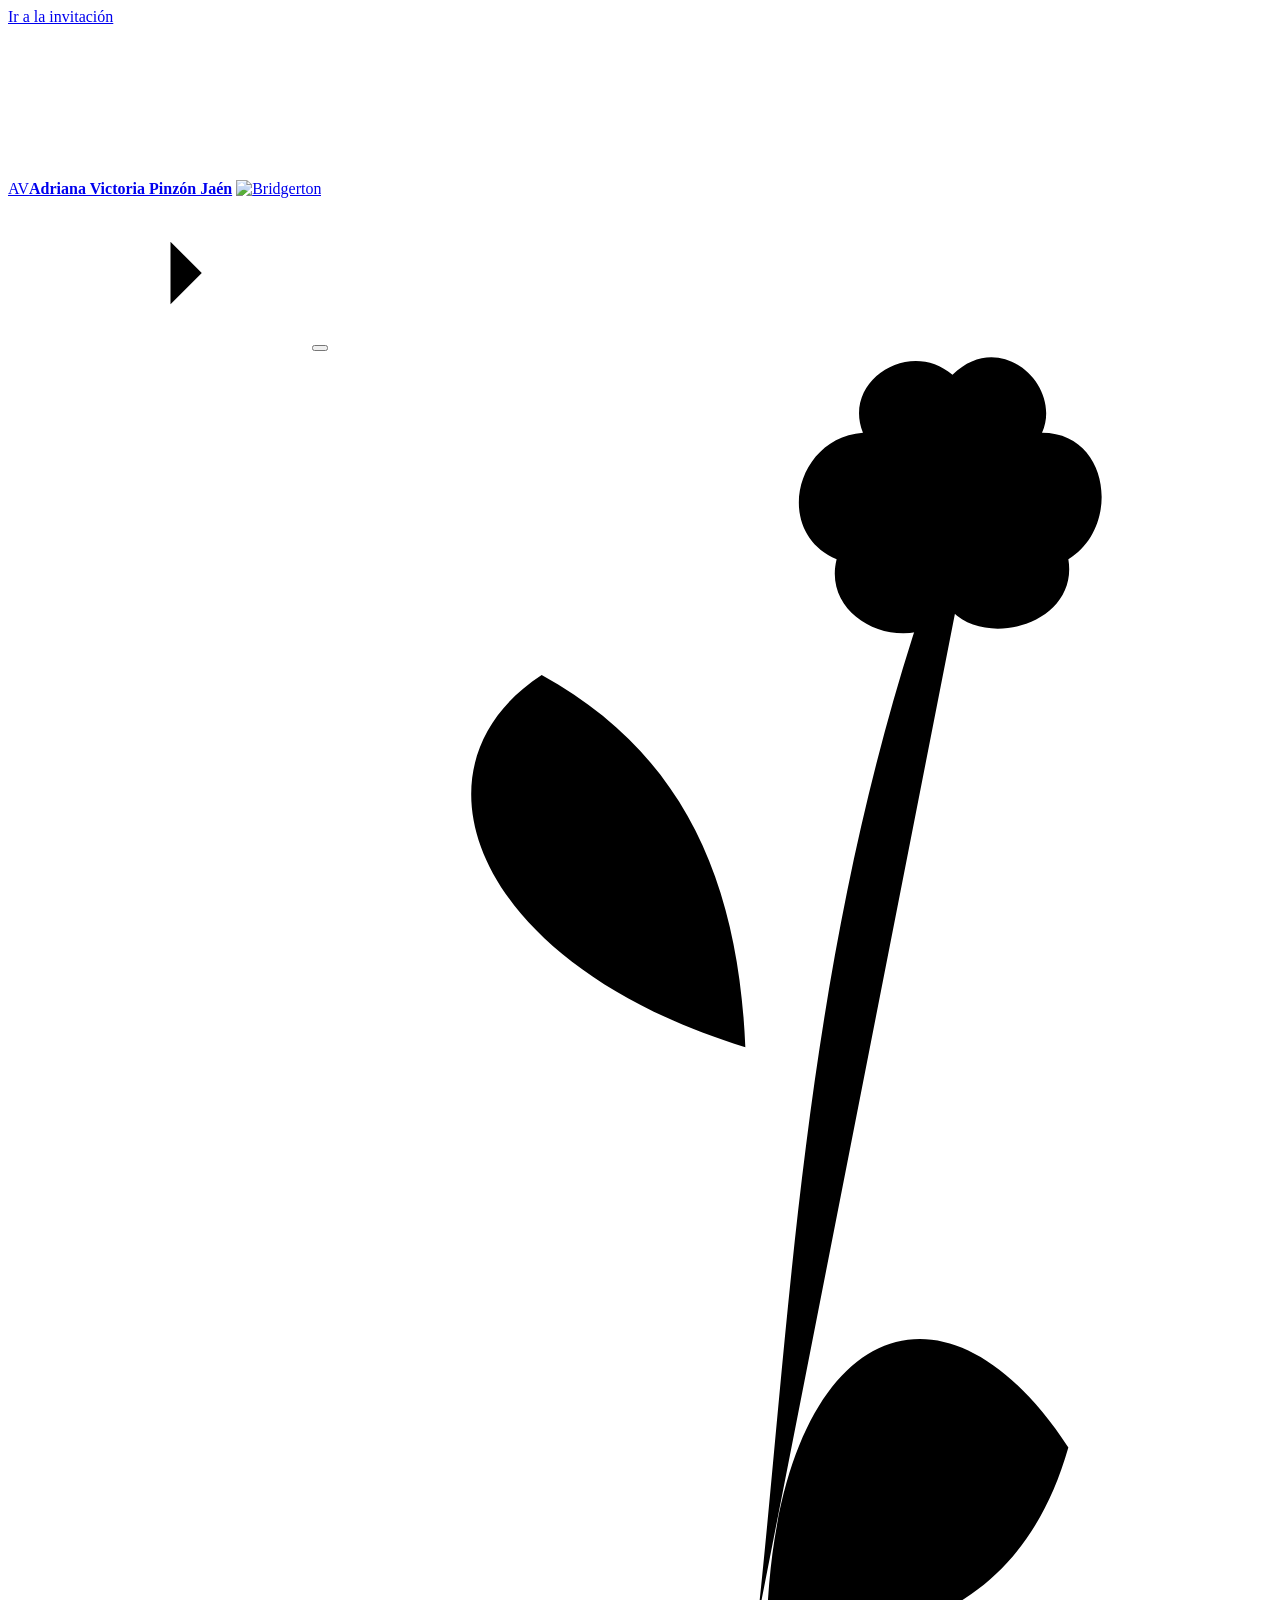
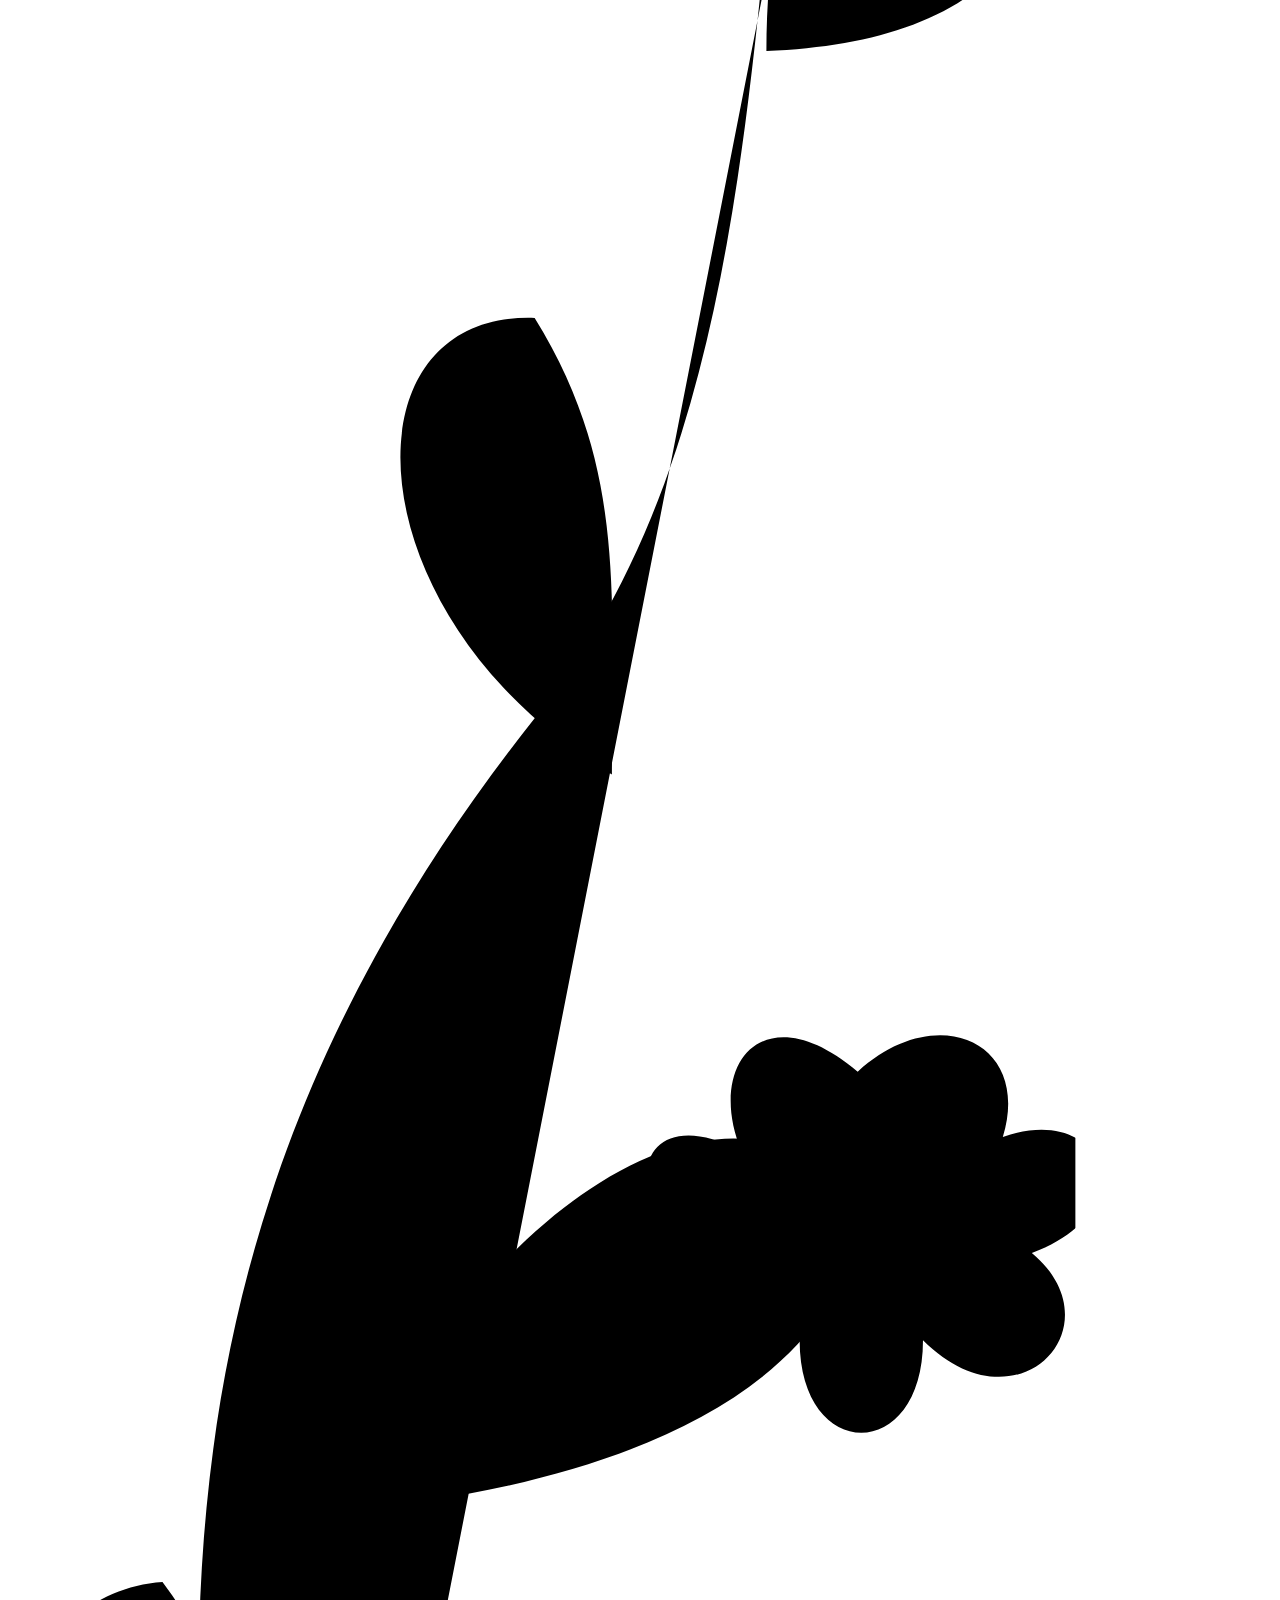
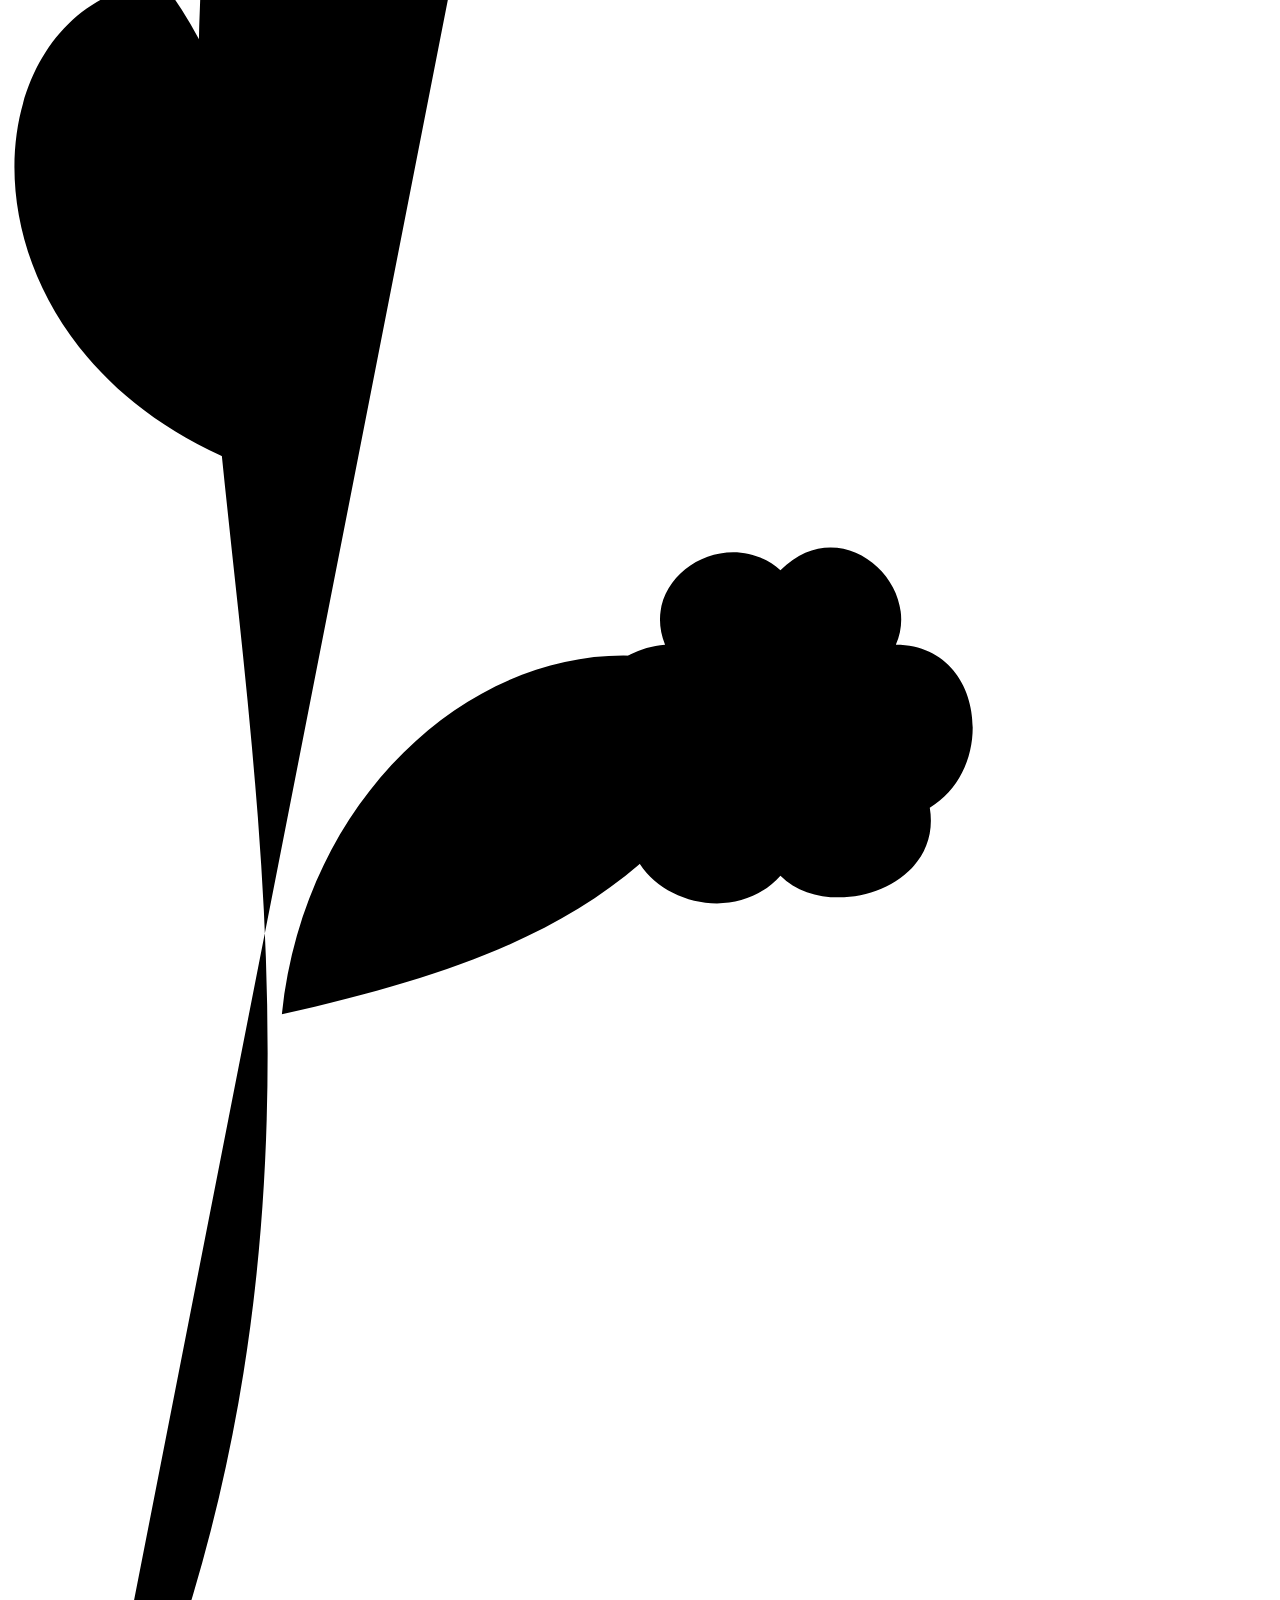
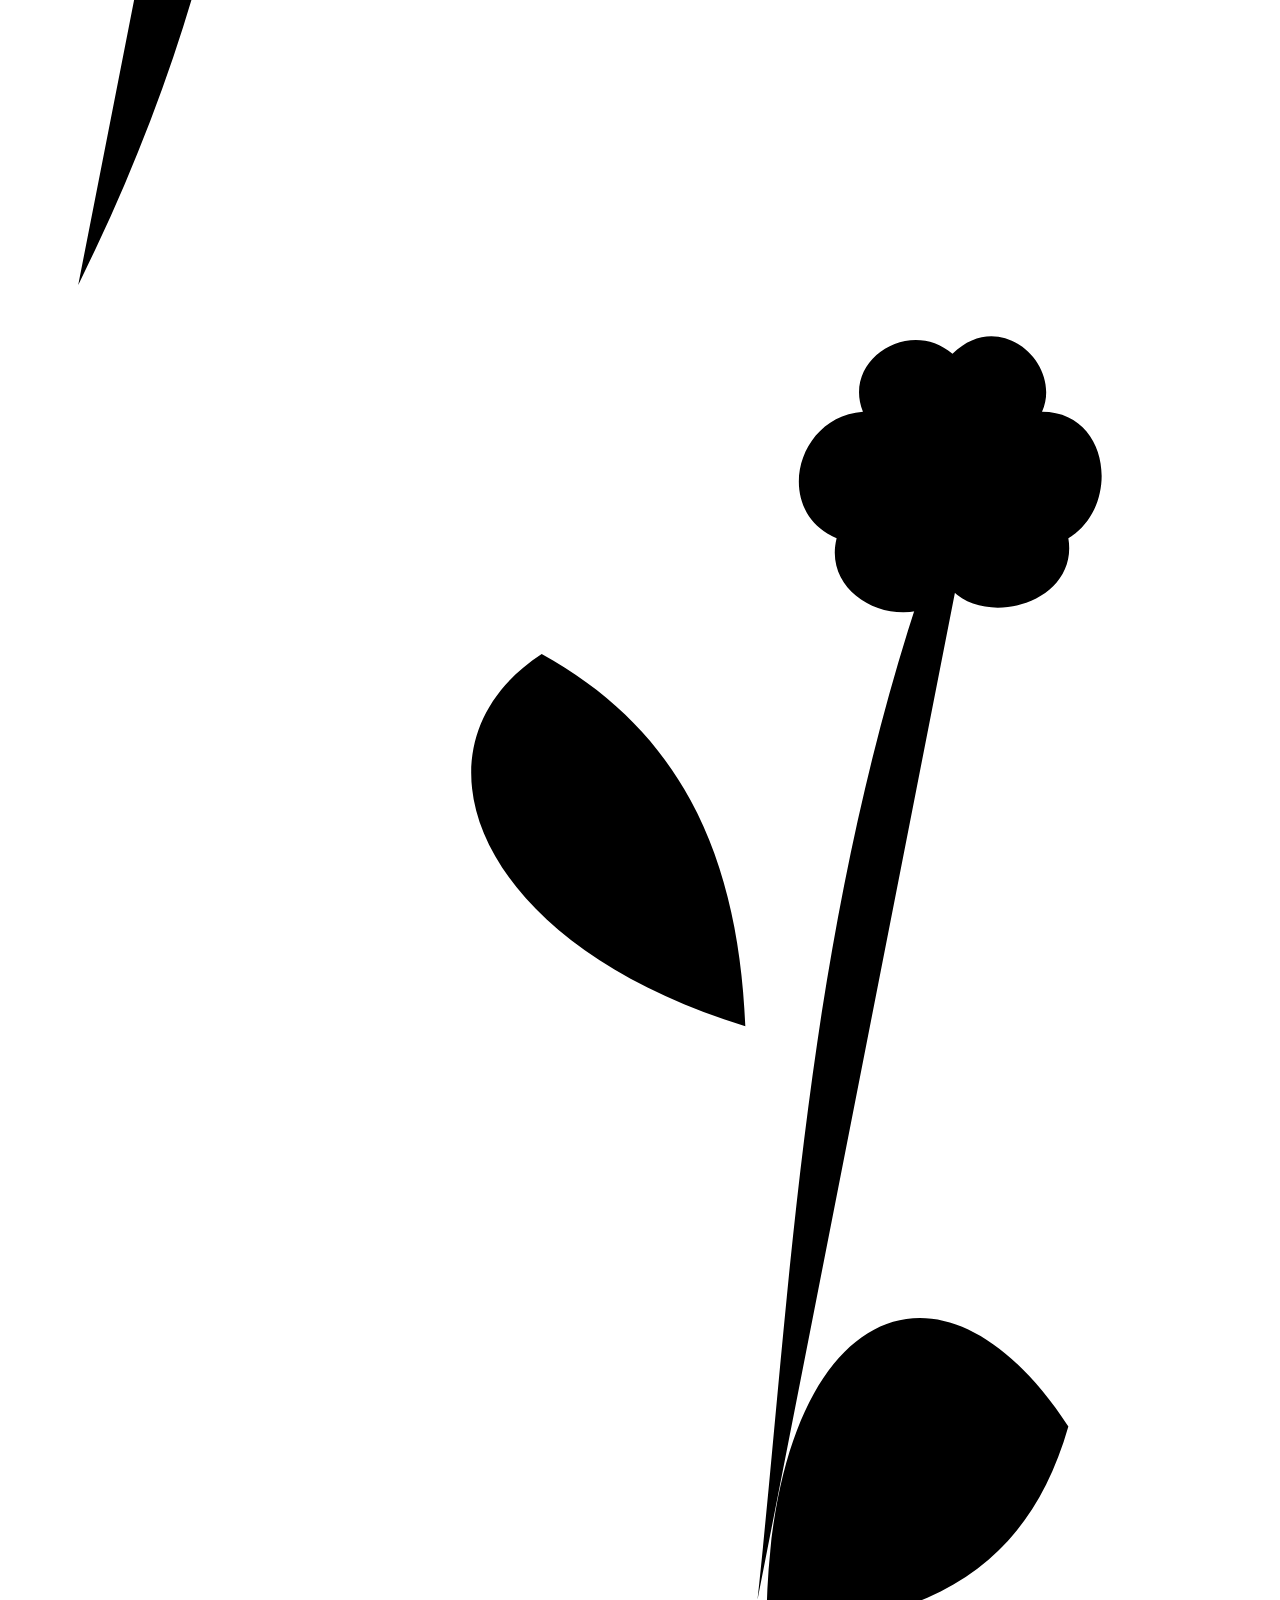
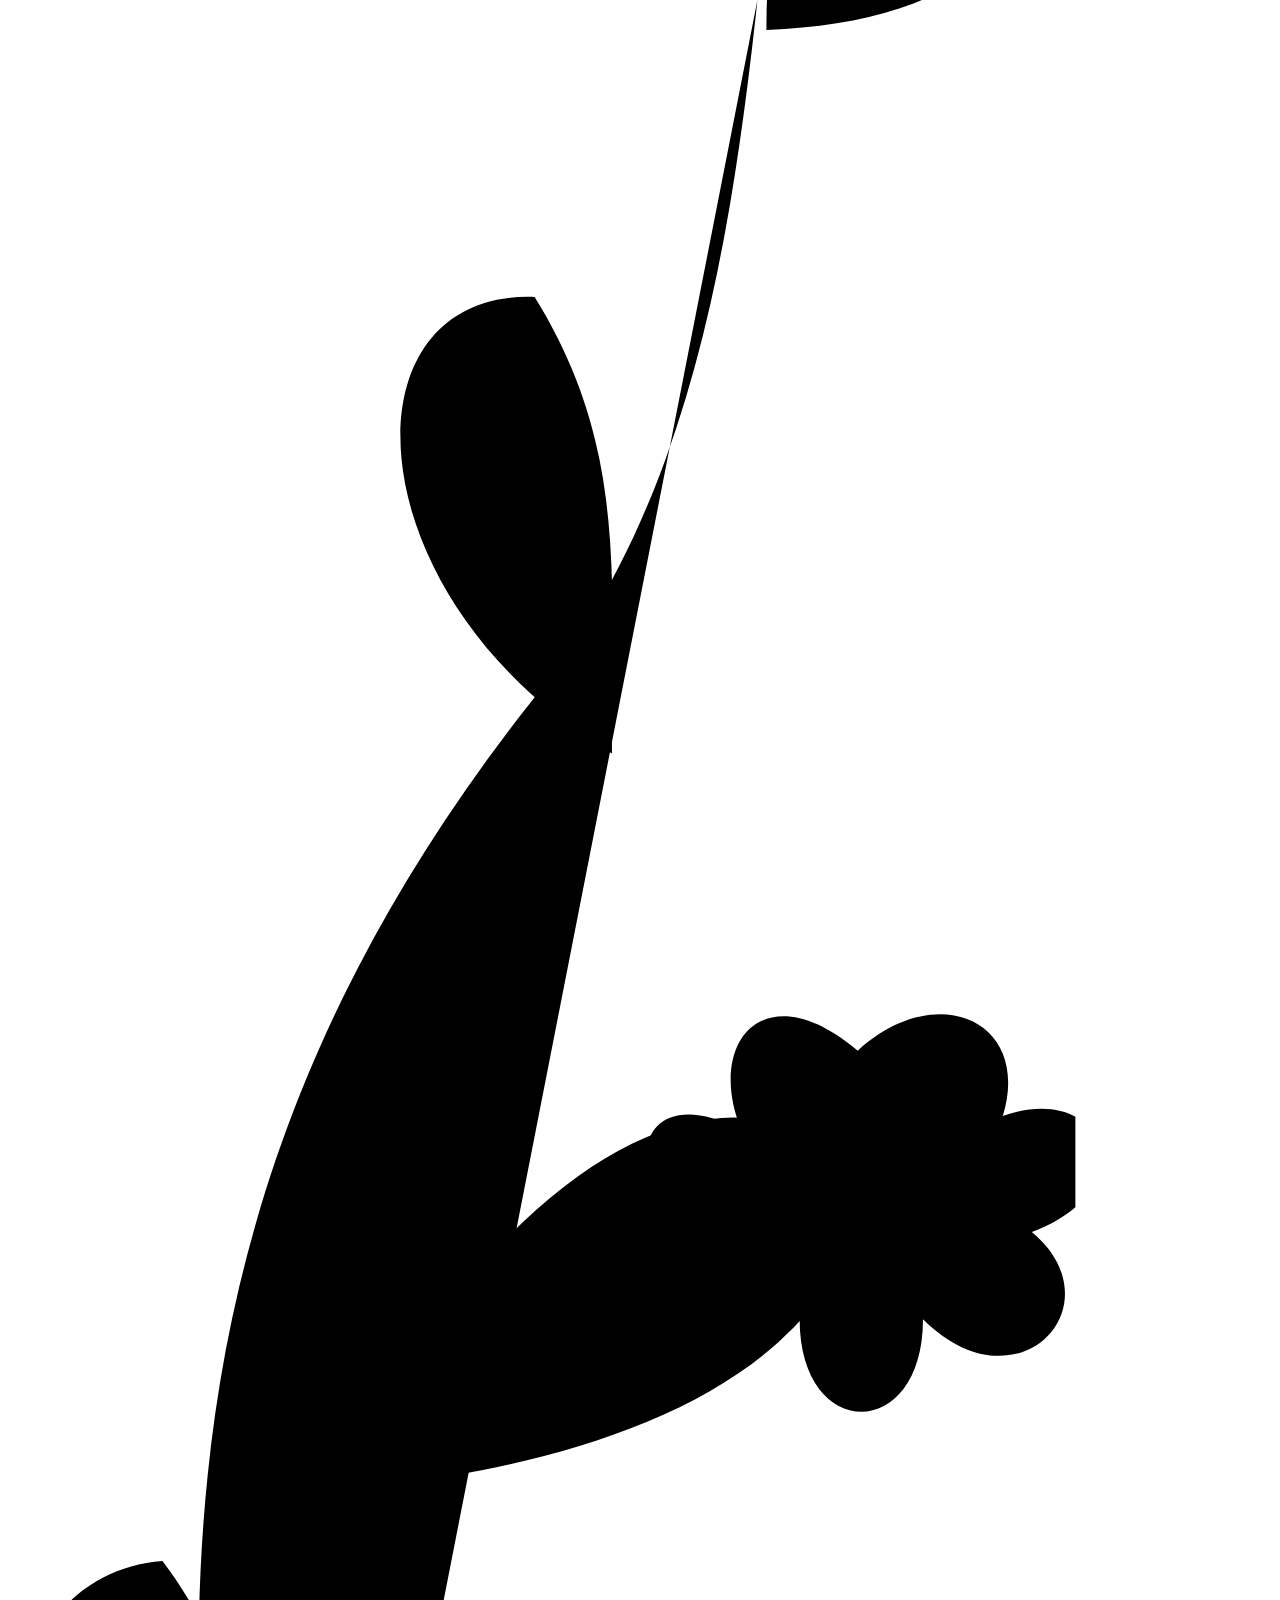
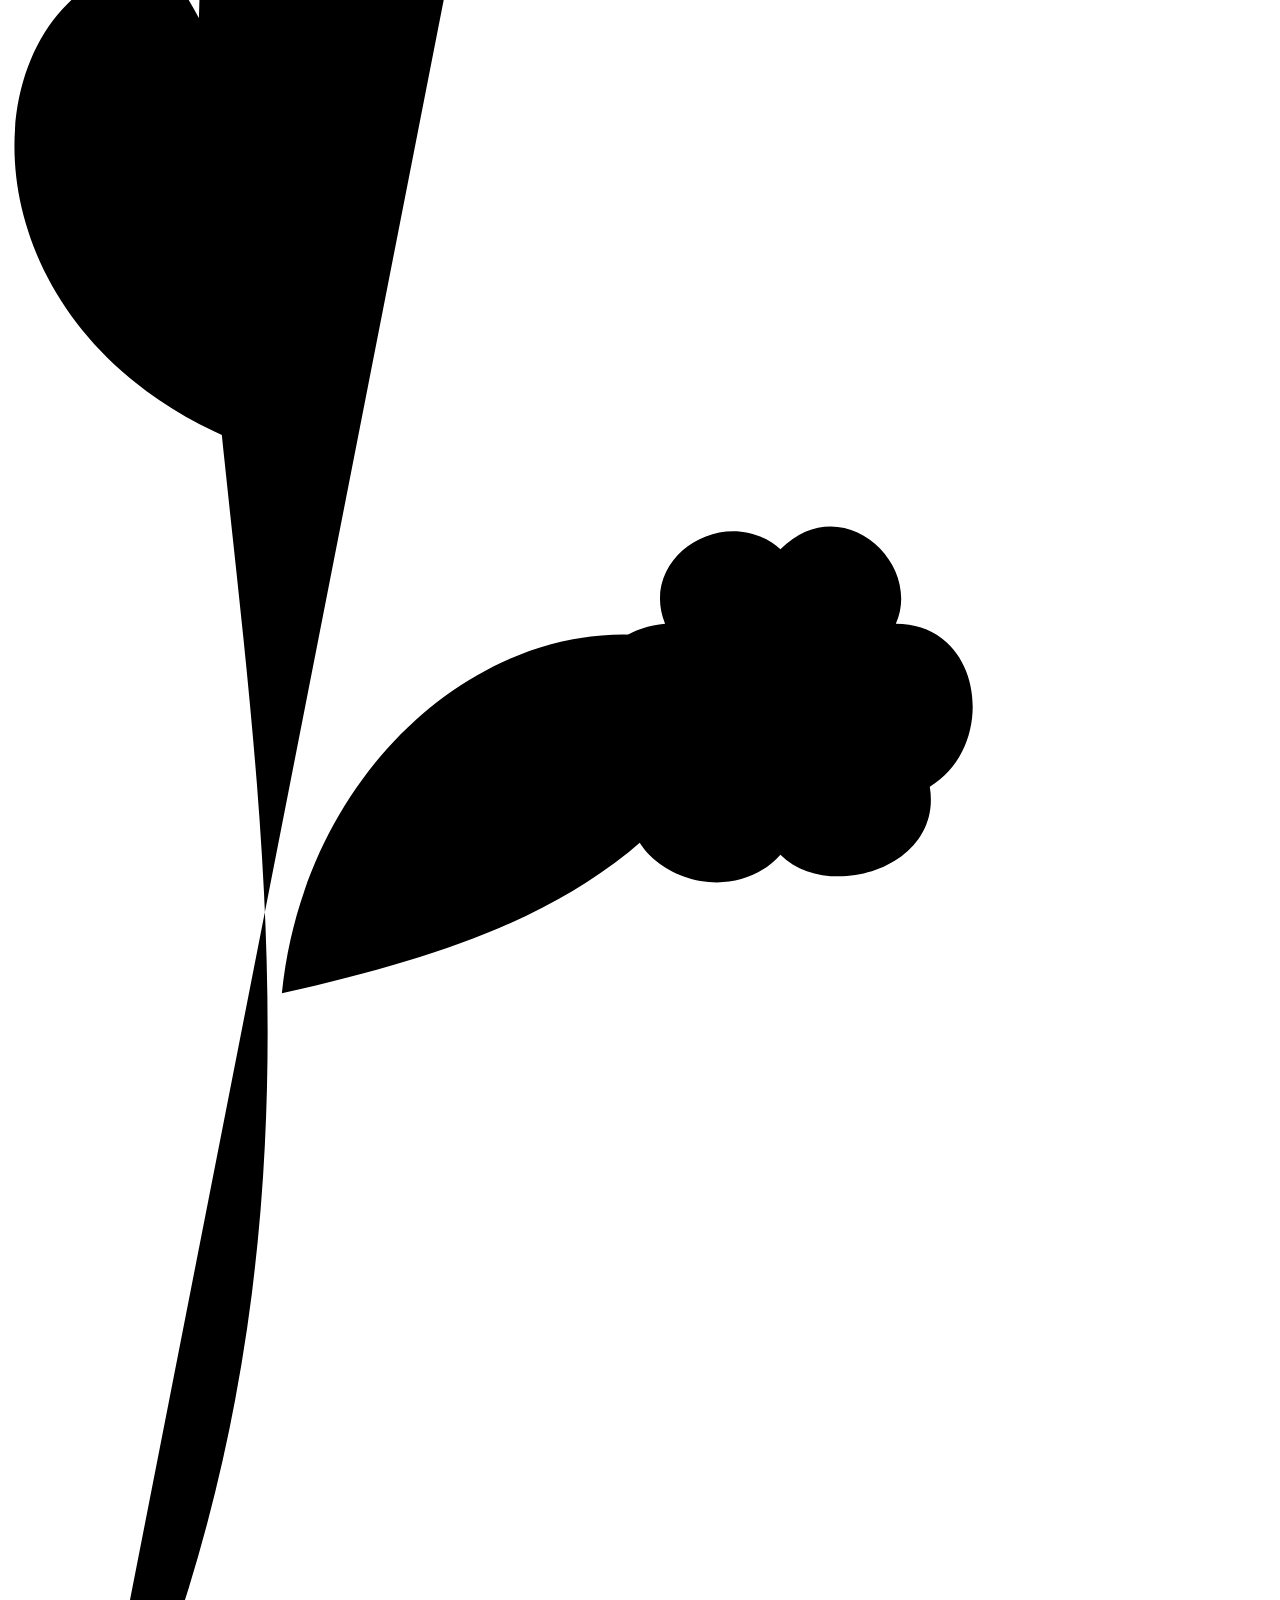
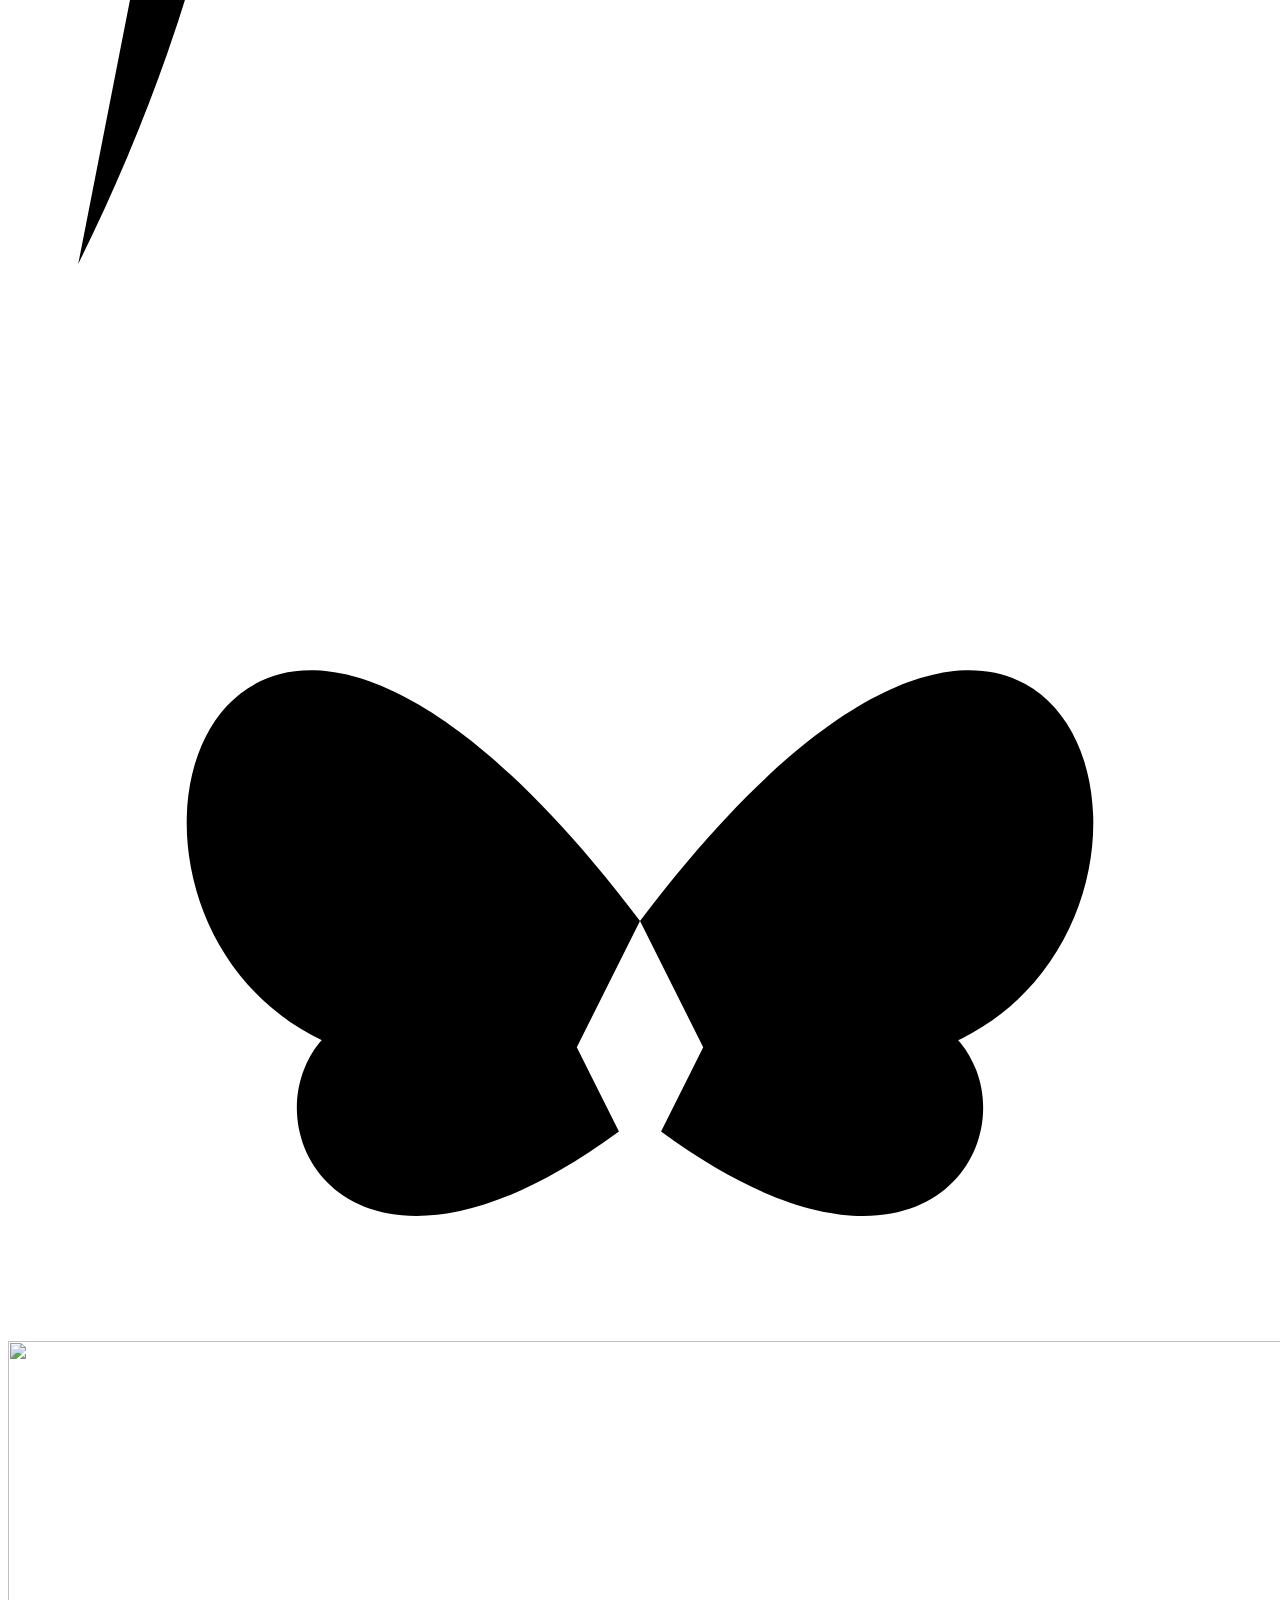
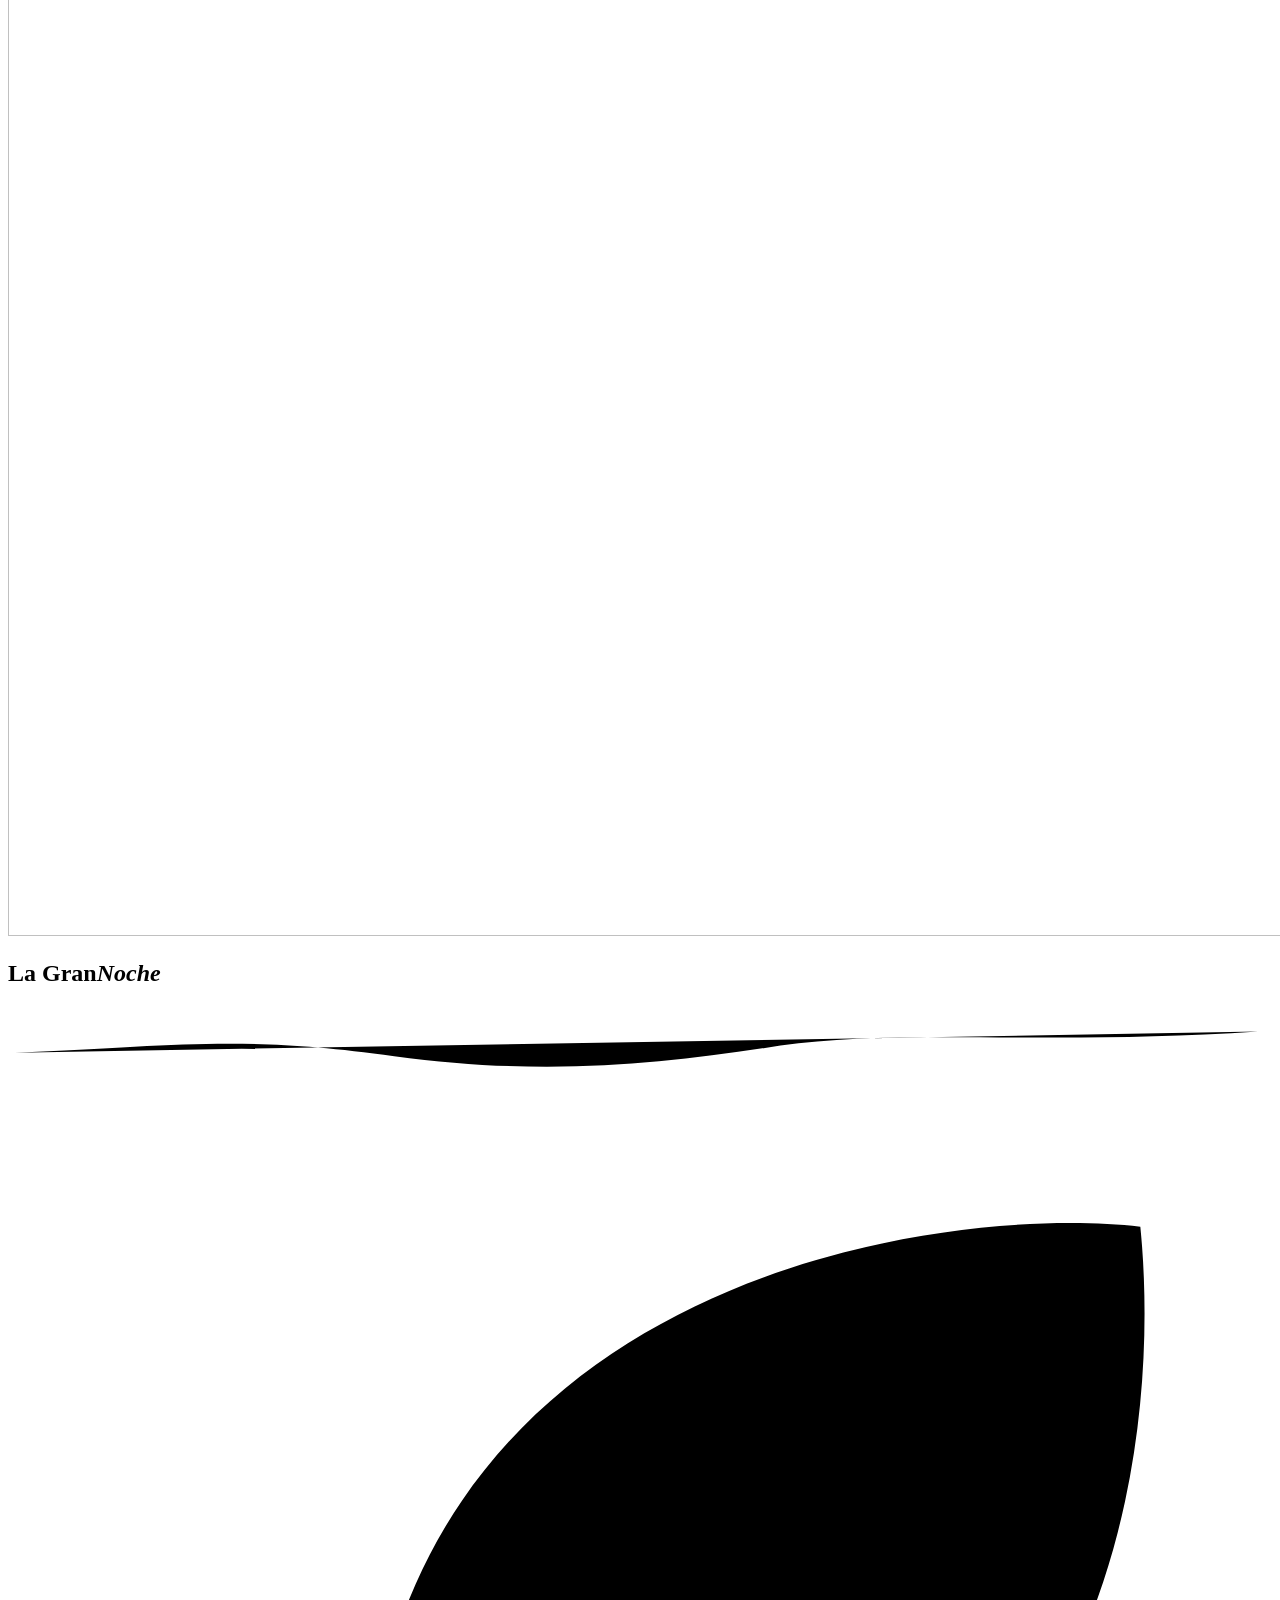
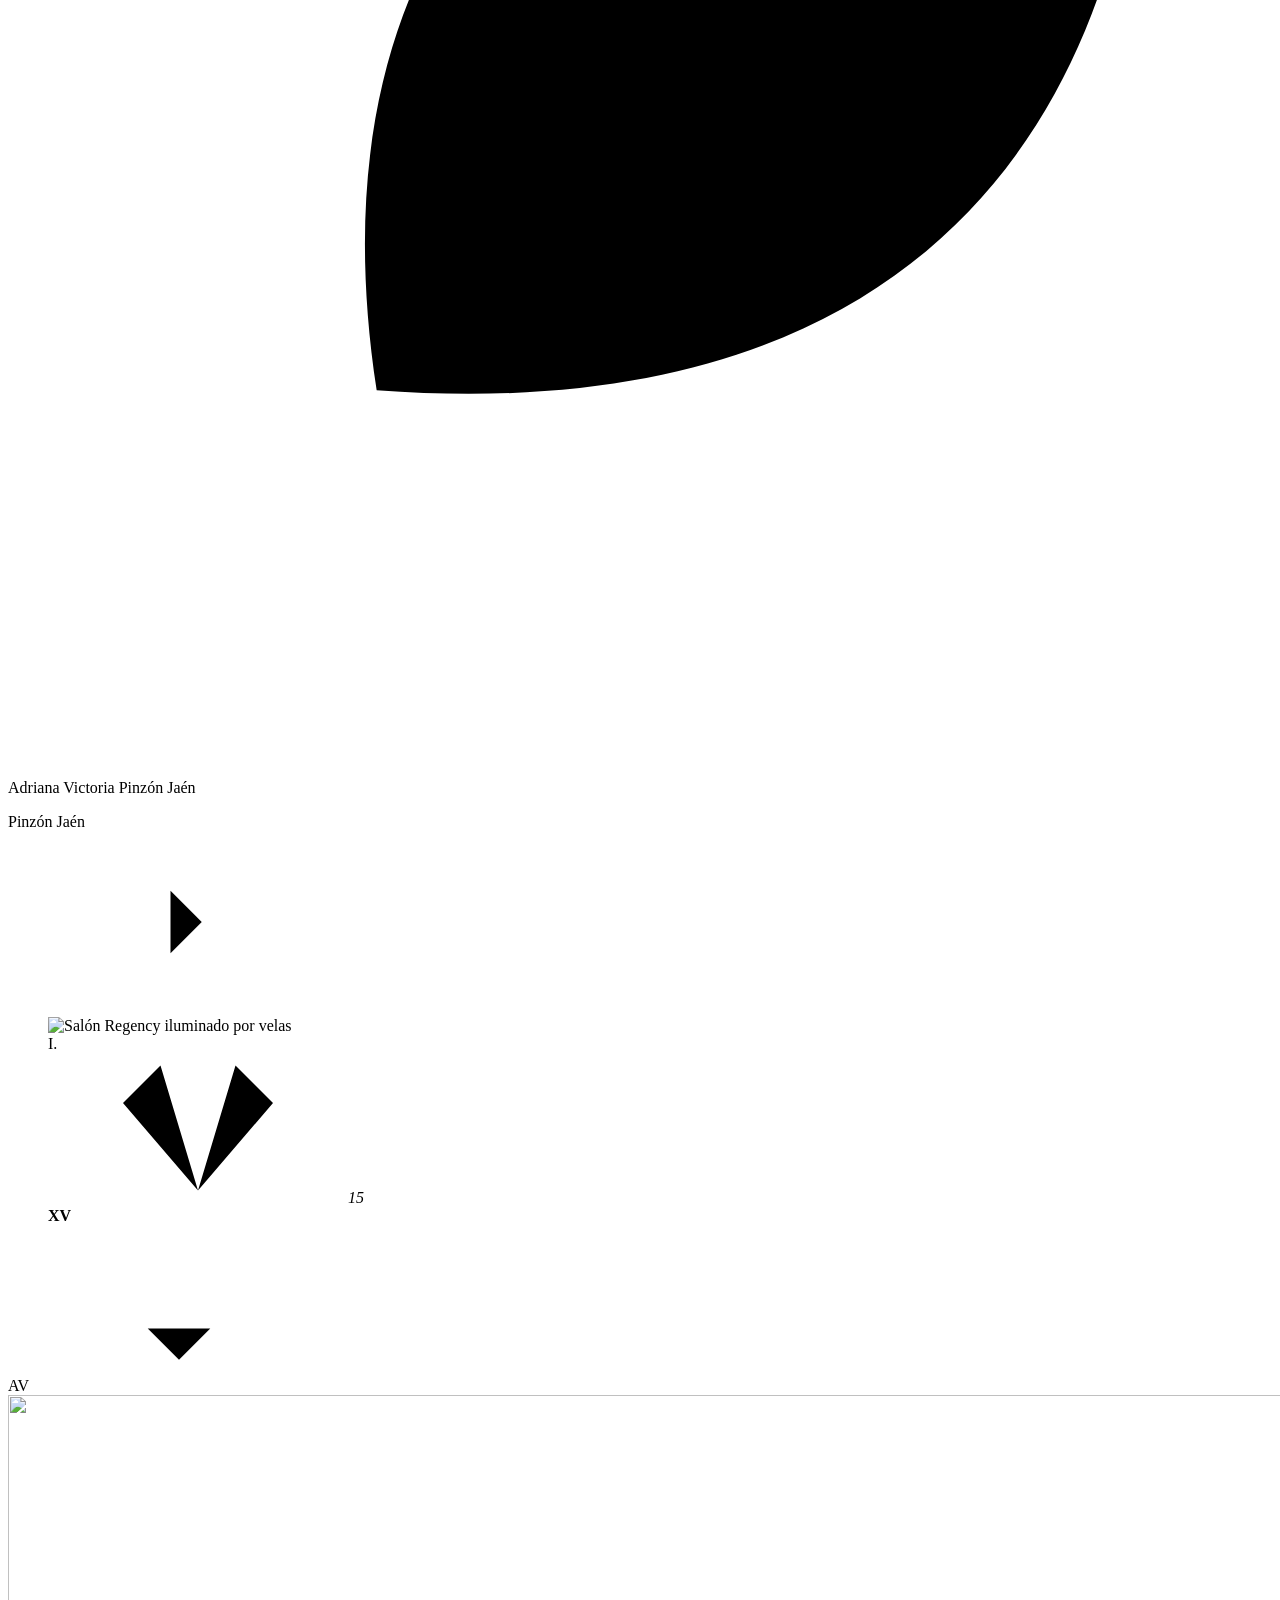
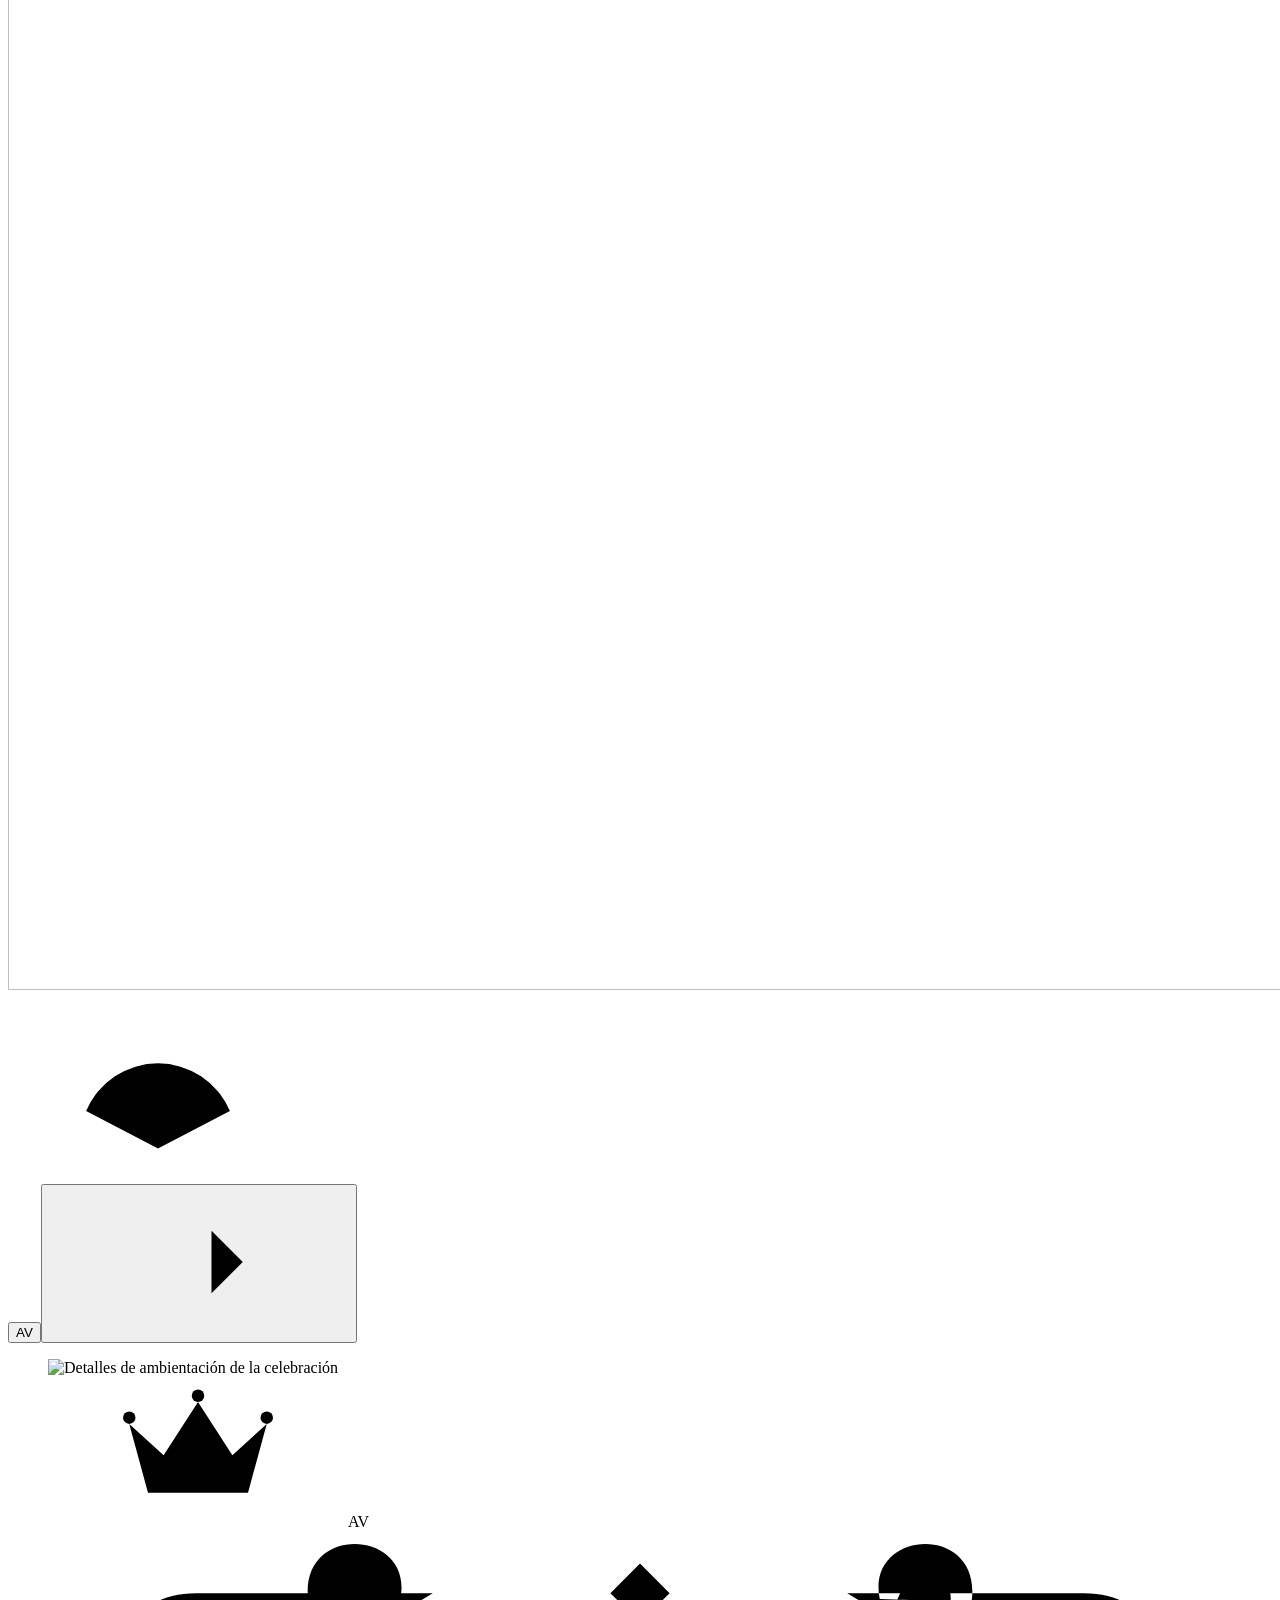
==== sitio-adriana/index.html @ b46f6a88 "cambios" ====
<!doctype html>
<html lang="es">
<head>
  <meta charset="utf-8">
  <meta name="viewport" content="width=device-width, initial-scale=1, viewport-fit=cover">
  <meta name="theme-color" content="#f6f3eb">
  <meta name="description" content="La Gran Noche de Adriana Victoria Pinzón Jaén. Una celebración de quince años en el universo de Bridgerton.">
  <meta property="og:title" content="La Gran Noche · Adriana Victoria Pinzón Jaén">
  <meta property="og:description" content="Una nueva temporada. Una noche irrepetible. Estás cordialmente invitado.">
  <meta property="og:type" content="website">
  <title>La Gran Noche · Adriana Victoria Pinzón Jaén</title>
  <link rel="icon" href="assets/favicon.svg" type="image/svg+xml">
  <link rel="preload" href="assets/fonts/cormorant.woff2" as="font" type="font/woff2" crossorigin>
  <link rel="stylesheet" href="estilos.css">
  <link rel="stylesheet" href="experiencia.css">
  <link rel="stylesheet" href="adriana.css">
</head>
<body>
  <a class="skip-link" href="#invitacion">Ir a la invitación</a>
  <div class="reading-progress" aria-hidden="true"><i id="readingProgress"></i></div>
  <svg class="symbol-library" aria-hidden="true" xmlns="http://www.w3.org/2000/svg">
    <symbol id="i-arrow" viewBox="0 0 24 24"><path d="M4 12h15m-5-5 5 5-5 5"/></symbol>
    <symbol id="i-down" viewBox="0 0 24 24"><path d="M12 4v15m-5-5 5 5 5-5"/></symbol>
    <symbol id="i-diamond" viewBox="0 0 30 24"><path d="m3 8 6-6h12l6 6-12 14L3 8Zm0 0h24M9 2l6 20L21 2M9 2l-2 6m14-6 2 6"/></symbol>
    <symbol id="i-petals" viewBox="0 0 60 48"><path d="M28 32C5 37 5 8 27 7c9 9 9 18 1 25Zm4 3C30 17 53 12 54 29c-3 11-13 13-22 6Z"/><path d="M16 16c-1 6 4 13 11 16m18-8c-6 0-10 5-13 11"/></symbol>
    <symbol id="i-crown" viewBox="0 0 60 48"><path d="m8 15 11 10L30 8l11 17 11-10-6 22H14L8 15Zm6 22h32m-31 5h30"/><circle cx="8" cy="13" r="2"/><circle cx="30" cy="6" r="2"/><circle cx="52" cy="13" r="2"/></symbol>
    <symbol id="i-quill" viewBox="0 0 48 48"><path d="M8 42 36 10M14 34C10 8 34 4 43 5c1 10-2 31-29 29ZM19 27l-1-12m7 6 12 1M10 42h16"/></symbol>
    <symbol id="i-fan" viewBox="0 0 60 48"><path d="M7 31a25 25 0 0 1 46 0L30 43 7 31Zm23 12V7m0 36L14 15m16 28 16-28m-16 28L9 24m21 19 21-19"/></symbol>
    <symbol id="garden-rose" viewBox="0 0 60 60"><path d="M30 7c9-9 21 2 17 11 13 0 15 18 5 24 2 12-15 17-22 10-8 9-25 2-22-10-12-5-8-23 5-24C9 8 22 0 30 7Z"/><path d="M30 17c14-5 23 11 15 22-8 12-27 6-27-6 0-13 14-17 20-7 6 10-11 16-13 5 0-4 5-6 8-3M14 19c-3 7 0 13 4 16m29-16c0 7-2 12-7 17m-10 15c0-5-5-7-11-7"/></symbol>
    <symbol id="garden-peony" viewBox="0 0 60 60"><path d="M30 10C17-1 9 9 14 21-1 13-4 29 10 35-2 47 13 58 22 47c0 17 17 17 17 0 13 13 27-2 15-12 16-6 10-21-4-16 4-13-9-19-20-9Z"/><path d="M20 18c-9 16 2 24 10 27 12-6 19-20 10-28-9 0-16 4-15 14 0 8 12 8 13 0-1-6-7-6-10-1M11 35l11 5m25-6-9 9"/></symbol>
    <symbol id="garden-sprig" viewBox="0 0 180 680"><path class="garden-stem" d="M10 674C85 523-32 415 75 280c49-61 19-165 65-269M38 549l69-42M34 474l-9-71M47 391l73-38M85 287l-12-61M106 185l43-31M108 98l-32-49"/><g class="garden-leaves"><path d="M34 472C-10 455-6 405 22 403c13 17 18 45 12 69ZM47 393c24-51 61-66 75-42-6 29-43 39-75 42ZM86 288c-37-22-39-66-11-65 13 21 11 39 11 65ZM108 185c0-45 24-58 43-29-6 21-21 28-43 29ZM39 550c4-39 41-63 69-45-14 27-33 37-69 45ZM105 99C66 87 56 59 76 46c20 11 28 29 29 53Z"/></g><use class="garden-blossom rose" href="#garden-rose" x="81" y="480" width="58" height="58"/><use class="garden-blossom peony" href="#garden-peony" x="90" y="320" width="62" height="62"/><use class="garden-blossom rose small" href="#garden-rose" x="112" y="-2" width="45" height="45"/></symbol>
    <symbol id="palace-window" viewBox="0 0 60 118"><path d="M3 115V34a27 27 0 0 1 54 0v81H3Z"/><path d="M8 110V34a22 22 0 0 1 44 0v76H8Zm22-99v99M8 47h44M8 80h44M0 117h60"/></symbol>
    <symbol id="arrival-palace" viewBox="0 0 1200 720"><g fill="none" stroke="currentColor" stroke-width="1.7"><path d="M80 604h1040M180 575h840M200 548V311l145-70 144 70m222 0 144-70 145 70v237M194 315h302m207 0h302"/><path fill="#f0e9d9" d="M205 315h290v233H205Zm500 0h290v233H705ZM475 236h250v312H475Z"/><path d="m455 240 145-85 145 85H455Zm30-13 115-66 115 66H485ZM512 193v-21h176v21M570 173v-46c0-55 60-55 60 0v46m-77-48h94m-49-52V59m-5 0h10"/><path d="M474 258h252m-252 281h252M446 548h308l24 15H422l24-15Zm-24 15h356l23 16H399l23-16Zm-23 16h402l24 16H375l24-16ZM205 334h290m210 0h290M219 338v192m24-192v192m112-192v192m24-192v192m102-280v290m26-290v290m190-290v290m26-290v290m32-198v192m24-192v192m112-192v192m24-192v192"/><use href="#palace-window" x="268" y="360" width="60" height="118"/><use href="#palace-window" x="403" y="360" width="60" height="118"/><use href="#palace-window" x="738" y="360" width="60" height="118"/><use href="#palace-window" x="873" y="360" width="60" height="118"/><use href="#palace-window" x="536" y="275" width="46" height="90"/><use href="#palace-window" x="619" y="275" width="46" height="90"/><path d="M539 548V447a61 61 0 0 1 122 0v101M528 548V447a72 72 0 0 1 144 0v101M270 292h149m360 0h149M283 292v-18m30 18v-33m64 33v-34m29 34v-19m387 19v-19m29 19v-33m64 33v-33m29 33v-19"/><path d="M155 562c-39-5-65 20-75 42m77-32c16-26 43-31 64-24m802 14c36 0 72 12 97 42m-104-31c-10-24-31-27-51-27"/><path d="M165 603c-27 10-41 30-53 61m32-30c-38-8-60 0-70 20m963-51c35 10 56 37 61 61m-30-30c32-7 55 0 65 20"/></g></symbol>
    <symbol id="i-pin" viewBox="0 0 24 24"><path d="M19 10c0 5-7 11-7 11S5 15 5 10a7 7 0 1 1 14 0Z"/><circle cx="12" cy="10" r="2"/></symbol>
    <symbol id="i-music" viewBox="0 0 24 24"><path d="M9 18V6l11-3v12M9 8l11-3"/><ellipse cx="6" cy="18" rx="3" ry="2.5"/><ellipse cx="17" cy="15" rx="3" ry="2.5"/></symbol>
    <symbol id="i-pause" viewBox="0 0 24 24"><path d="M8 5v14M16 5v14"/></symbol>
    <symbol id="i-close" viewBox="0 0 24 24"><path d="m5 5 14 14M19 5 5 19"/></symbol>
    <symbol id="i-gift" viewBox="0 0 24 24"><path d="M4 11h16v10H4zM2 7h20v4H2zm10 0v14m0-14s-7 0-6-4 6 4 6 4 5-8 6-4-6 4-6 4Z"/></symbol>
    <symbol id="i-whatsapp" viewBox="0 0 24 24"><path d="M21 11.5a9 9 0 0 1-13.5 7.8L3 21l1.5-4.7A9 9 0 1 1 21 11.5Z"/><path d="M8 7c-2 4 5 10 8 8l-2-3-2 1-2-2 1-2-3-2Z"/></symbol>
    <symbol id="i-pen" viewBox="0 0 24 24"><path d="m15 3 6 6-11 11H4v-6L15 3Zm-3 3 6 6M3 22h19"/></symbol>
  


</svg>
  <nav class="navigation" aria-label="Navegación principal">
    <a class="brand" href="#inicio" aria-label="Inicio"><span class="brand-mark" data-monogram>AV</span><span class="brand-copy"><small data-text="marca"></small><b data-value="nombreCelebracion">Adriana Victoria Pinzón Jaén</b></span></a>
    <a class="nav-bridgerton" href="#inicio" aria-label="Volver al inicio"><img src="assets/decoracion/logo-bridgerton.png" alt="Bridgerton" width="1099" height="690"></a>
    <div class="nav-links" id="navLinks"><a href="#invitacion" data-text="navInvitacion"></a><a href="#velada" data-text="navVelada"></a><a href="#detalles" data-text="navDetalles"></a></div>
    <a class="nav-rsvp" href="#confirmar"><span data-text="navRsvp"></span><svg class="icon"><use href="#i-arrow"/></svg></a>
    <button class="menu-toggle" id="menuToggle" aria-label="Abrir menú" aria-expanded="false" aria-controls="navLinks"><i></i><i></i></button>
  </nav>
  <main>
    <div class="garden-world" id="gardenWorld" aria-hidden="true"><div class="garden-column garden-column-left"></div><div class="garden-column garden-column-right"></div><svg class="garden-branch branch-left" viewBox="0 0 180 680"><use href="#garden-sprig"/></svg><svg class="garden-branch branch-right" viewBox="0 0 180 680"><use href="#garden-sprig"/></svg><div class="garden-petals"><i></i><i></i></div><svg class="garden-butterfly" viewBox="0 0 60 48"><path d="M30 29C5-4-1 43 27 35m3-6C55-4 61 43 33 35m-6 0c-19-10-17 18 2 4m4-4c19-10 17 18-2 4M30 27v14m-1-15-3-6m5 6 3-6"/></svg></div>
    <dialog class="arrival" id="arrivalDialog" aria-label="La entrada al palacio" aria-describedby="arrivalStatus"><button type="button" class="arrival-skip" id="skipArrival"><span data-text="entradaOmitir">Omitir</span><svg class="icon" aria-hidden="true"><use href="#i-arrow"/></svg></button><div class="arrival-heading"><p class="eyebrow" data-text="entradaEtiqueta"></p><p data-value="nombreCompleto">Adriana Victoria Pinzón Jaén</p></div><div class="arrival-stage"><div class="palace-illustration" aria-hidden="true"><svg viewBox="0 0 1200 720"><use href="#arrival-palace"/></svg><div class="palace-chamber"><div class="arrival-door door-left"></div><div class="arrival-door door-right"></div></div></div><div class="arrival-envelope" aria-hidden="true"><div class="arrival-paper"><svg class="arrival-paper-crown" viewBox="0 0 60 48"><use href="#i-crown"/></svg><p class="arrival-script" data-text="entradaCarta">Dearest Gentle Reader...</p><div class="arrival-ink"><svg viewBox="0 0 48 48"><use href="#i-quill"/></svg></div><span class="arrival-paper-rule"></span><p class="arrival-signature" data-text="entradaFirma">Lady Whistledown</p></div><div class="arrival-envelope-back"></div><div class="arrival-envelope-flap"></div><div class="arrival-envelope-front"></div><div class="arrival-wax"><span data-monogram>AV</span></div></div></div><p class="arrival-caption" id="arrivalStatus" role="status" data-text="entradaPalacio"></p><div class="arrival-progress" aria-hidden="true"><i></i></div></dialog>
    <section class="hero" id="inicio" aria-labelledby="heroTitle">
      <div class="hero-topline"><span data-text="temporada"></span><span class="theme-tag" data-text="tema"></span></div>
      <div class="hero-composition">
        <div class="hero-copy"><p class="eyebrow hero-eyebrow"><img class="bee-detail hero-bee" src="assets/decoracion/abeja.png" alt="" width="1316" height="1195"><span data-text="heroEtiqueta"></span></p><h1 id="heroTitle" class="ink-write" tabindex="-1"><span data-text="heroLinea1">La Gran</span><em data-text="heroLinea2">Noche</em></h1><div class="hero-ink-trace" aria-hidden="true"><svg viewBox="0 0 360 24"><path d="M2 13C50 11 66 8 110 14S187 16 220 11s78 0 136-4"/></svg><svg class="writing-quill" viewBox="0 0 48 48"><use href="#i-quill"/></svg></div><p class="hero-subtitle" data-text="heroSubtitulo"></p><p class="hero-name" data-value="nombreCelebracion">Adriana Victoria Pinzón Jaén</p><p class="hero-family">Pinzón Jaén</p><p class="hero-intro" data-text="heroFrase"></p><div class="hero-meta"><div><span class="meta-label" data-text="cuando"></span><p data-value="fechaTexto"></p><small data-value="horaTexto"></small></div><div><span class="meta-label" data-text="donde"></span><p data-value="lugar.nombre"></p><small data-value="lugar.salon"></small></div></div><a class="button button-ink" href="#invitacion"><span data-text="heroBoton"></span><svg class="icon"><use href="#i-arrow"/></svg></a><p class="personal-greeting" id="personalGreeting" hidden></p></div>
        <figure class="hero-figure" id="heroCarousel" role="region" aria-roledescription="carrusel" aria-label="Fotografías de portada"><div class="hero-carousel" id="heroSlides" aria-live="off"><div class="hero-slide is-active"><img id="heroImage" src="assets/salon-regency.png" alt="Salón Regency iluminado por velas" fetchpriority="high" width="1122" height="1402"></div></div><span class="photo-index" id="heroPhotoIndex" aria-hidden="true">I.</span><div class="hero-carousel-controls" id="heroCarouselControls" hidden><div class="hero-carousel-dots" id="heroDots" role="group" aria-label="Elegir fotografía de portada"></div><button class="hero-carousel-pause" id="heroCarouselPause" type="button" aria-label="Pausar carrusel" aria-controls="heroSlides"><svg class="icon" aria-hidden="true"><use href="#i-pause"/></svg></button></div><div class="debut-seal"><svg><use href="#i-diamond"/></svg><span data-text="heroSello"></span><i data-value="edad">15</i></div><figcaption><span data-text="heroFotoPie"></span><b>XV</b></figcaption></figure><div class="hero-side" aria-hidden="true" data-text="heroPie"></div>
      </div><div class="hero-bottom"><span data-value="iniciales">AV</span><span class="hero-bottom-line"></span><a href="#gaceta" aria-label="Descubrir la historia"><span data-text="descubrir"></span><svg class="icon"><use href="#i-down"/></svg></a></div>
    </section>
    <section class="gazette paper" id="gaceta" aria-labelledby="gazetteTitle"><div class="gazette-masthead"><span data-text="gacetaEdicion"></span><b data-text="gacetaMarca"></b><span data-value="fechaTexto"></span></div><div class="gazette-body reveal"><div class="gazette-side"><img class="bee-detail gazette-bee" src="assets/decoracion/abeja.png" alt="" loading="lazy" width="1316" height="1195"><p data-text="gacetaSaludo"></p><span class="tiny-diamond"></span></div><h2 id="gazetteTitle" data-text="gacetaTitulo"></h2><div class="gazette-column"><p data-value="gaceta"></p><span class="handwritten" data-text="gacetaFirma"></span></div></div></section>
    <section class="invitation section-pad" id="invitacion" aria-labelledby="invitationTitle"><div class="section-heading reveal"><p class="eyebrow" data-text="cartaEtiqueta"></p><h2 id="invitationTitle" data-text="cartaTitulo"></h2><p class="section-description" data-value="fraseIntro"></p></div><div class="invitation-keepsake reveal" id="envelope"><svg class="keepsake-fan" aria-hidden="true"><use href="#i-fan"/></svg><p class="keepsake-name" data-value="nombreCompleto"></p><p class="keepsake-date" data-value="fechaTexto"></p><p class="keepsake-place"><span data-value="lugar.nombre"></span></p><button class="keepsake-seal" id="openLetter" aria-label="Leer la invitación" aria-haspopup="dialog"><span data-monogram>AV</span></button><button class="text-link" id="openLetterText"><span data-text="cartaAbrir"></span><svg class="icon" aria-hidden="true"><use href="#i-arrow"/></svg></button></div></section>
    <section class="story section-pad" id="historia" aria-labelledby="storyTitle"><figure class="story-photo portrait-figure reveal"><div class="portrait-frame" id="portraitFrame"><img id="storyImage" src="assets/detalles-del-baile.png" alt="Detalles de ambientación de la celebración" loading="lazy" width="1536" height="1024"><div class="portrait-placeholder" id="portraitPlaceholder"><svg aria-hidden="true"><use href="#i-crown"/></svg><span data-monogram>AV</span><small data-text="retratoEtiqueta"></small></div><svg class="portrait-ornament" viewBox="0 0 400 500" preserveAspectRatio="none" aria-hidden="true"><path d="M21 87V49c0-16 12-28 29-28h80m-42 3c-4-27 36-25 31-1m-6 0c-22 22-24-15-5-11M270 21h80c17 0 29 12 29 28v38m-67-63c4-27-36-25-31-1m6 0c22 22 24-15 5-11M21 413v38c0 16 12 28 29 28h80m-42-3c-4 27 36 25 31 1m-6 0c-22-22-24 15-5 11M270 479h80c17 0 29-12 29-28v-38m-67 63c4 27-36 25-31 1m6 0c22-22 24 15 5 11M29 107v286m342-286v286M153 21h94m-94 458h94"/><path d="m190 21 10-10 10 10-10 10-10-10Zm0 458 10-10 10 10-10 10-10-10ZM21 240l10 10-10 10-10-10 10-10Zm358 0 10 10-10 10-10-10 10-10Z"/></svg></div><figcaption><span data-value="iniciales"></span><span data-text="retratoEtiqueta"></span></figcaption><div class="story-age" aria-hidden="true"><span data-value="edad">15</span><small data-text="primaveras"></small></div></figure><div class="story-copy reveal"><p class="eyebrow" data-text="historiaEtiqueta"></p><h2 id="storyTitle" data-text="historiaTitulo"></h2><p class="section-description" data-value="historia"></p><blockquote data-text="historiaCita"></blockquote><p class="story-signature" data-value="nombreCompleto"></p></div></section>
    <section class="celebration section-pad" id="celebracion" aria-labelledby="celebrationTitle"><div class="celebration-frame reveal"><img class="celebration-candle candle-left" src="assets/decoracion/candelabro.png" alt="" loading="lazy" width="1374" height="1145"><img class="celebration-candle candle-right" src="assets/decoracion/candelabro.png" alt="" loading="lazy" width="1374" height="1145"><p class="eyebrow">UNA CITA EN EL SALÓN DE ADRIANA</p><h2 id="celebrationTitle">La celebración</h2><span class="ornamental-divider" aria-hidden="true">❦</span><time class="celebration-date" datetime="2026-11-14">14 DE NOVIEMBRE DE 2026</time><p class="celebration-time">8:00 P. M. — 3:00 A. M.</p><p class="celebration-venue" data-value="lugar.nombre"></p></div></section>
    <section class="evening section-pad" id="velada" aria-labelledby="eveningTitle"><div class="section-heading reveal"><p class="eyebrow" data-text="veladaEtiqueta"></p><h2 id="eveningTitle" data-text="veladaTitulo"></h2><p class="section-description" data-text="veladaSubtitulo"></p><img class="evening-flower" src="assets/decoracion/flor.png" alt="" loading="lazy" width="509" height="800"></div><ol class="timeline reveal" id="timeline"></ol></section>
    <section class="venue" id="lugar" aria-labelledby="venueTitle"><figure class="venue-photo"><img id="venueImage" src="assets/salon-regency.png" alt="Escenario de inspiración Bridgerton" loading="lazy" width="1122" height="1402"><figcaption data-value="lugar.notaImagen"></figcaption></figure><div class="venue-copy reveal"><p class="eyebrow" data-text="lugarEtiqueta"></p><h2 id="venueTitle" data-text="lugarTitulo"></h2><div class="venue-address"><svg class="icon"><use href="#i-pin"/></svg><div><h3 data-value="lugar.nombre"></h3><p data-value="lugar.salon"></p><p data-value="lugar.direccion"></p></div></div><p class="venue-date"><span data-value="fechaTexto"></span><br><span data-value="horaTexto"></span></p><div class="venue-links"><a class="button button-ink" id="mapsLink" target="_blank" rel="noopener noreferrer"><span data-text="maps"></span><svg class="icon"><use href="#i-arrow"/></svg></a><a class="text-link" id="wazeLink" target="_blank" rel="noopener noreferrer" data-text="waze"></a></div><button class="map-toggle text-link" id="mapToggle" aria-expanded="false" aria-controls="mapContainer"><span data-text="mapa"></span><svg class="icon"><use href="#i-down"/></svg></button><div id="mapContainer" hidden></div></div></section>
    <section class="details section-pad" id="detalles" aria-labelledby="detailsTitle"><p class="eyebrow reveal" data-text="detallesEtiqueta"></p><div class="details-grid"><div class="dress-copy reveal"><h2 id="detailsTitle" data-text="vestimentaTitulo"></h2><p class="section-description" data-text="vestimentaIntro"></p><p class="dress-code" data-value="vestimenta.titulo"></p><dl class="dress-people" hidden><div><dt data-text="damas"></dt><dd data-value="vestimenta.damas"></dd></div><div><dt data-text="caballeros"></dt><dd data-value="vestimenta.caballeros"></dd></div></dl><p class="dress-note" id="dressNote" hidden></p></div><figure class="dress-photo reveal"><img id="dressImage" src="assets/detalles-del-baile.png" alt="Moda de una noche de baile" loading="lazy" width="1536" height="1024"><span aria-hidden="true">V.</span></figure><div class="gift-copy reveal"><svg class="gift-icon" aria-hidden="true"><use href="#i-gift"/></svg><h3 data-text="regalosTitulo"></h3><p data-value="regalos.mensaje"></p><p class="gift-envelopes" id="giftEnvelopes" data-text="regalosSobres"></p><div id="bankDetails" hidden></div><div id="giftStores"></div></div></div></section>
    <section class="gallery-section" id="galeria" aria-labelledby="galleryTitle"><div class="gallery-header section-pad"><div class="reveal"><p class="eyebrow" data-text="galeriaEtiqueta"></p><h2 id="galleryTitle" data-text="galeriaTitulo"></h2></div><div class="gallery-intro"><p data-text="galeriaSubtitulo"></p><p class="gallery-help" data-text="galeriaAyuda"></p><div class="gallery-controls" id="galleryControls"><button id="galleryPrev" aria-label="Foto anterior" title="Ver la fotografía anterior"><i aria-hidden="true">←</i><span data-text="galeriaAnterior">Foto anterior</span></button><span id="galleryCounter">01 / 02</span><button id="galleryNext" aria-label="Siguiente foto" title="Ver la siguiente fotografía"><span data-text="galeriaSiguiente">Siguiente foto</span><i aria-hidden="true">→</i></button></div></div></div><div class="gallery-track" id="galleryTrack"></div></section>
    <section class="rsvp section-pad" id="confirmar" aria-labelledby="rsvpTitle"><div class="rsvp-intro reveal"><p class="eyebrow" data-text="rsvpEtiqueta"></p><h2 id="rsvpTitle" data-value="rsvp.titulo"></h2><p class="section-description" data-value="rsvp.subtitulo"></p><div class="rsvp-monogram"><svg aria-hidden="true"><use href="#i-crown"/></svg><span data-monogram>AV</span></div><p class="rsvp-deadline" id="deadline"></p><div class="reserved-seats" id="reservedSeats" hidden><b id="seatNumber"></b><span data-text="puestos"></span></div></div><div class="rsvp-form-wrap reveal"><form id="rsvpForm" novalidate><div class="field"><label for="guestName" data-value="rsvp.etiquetaNombre"></label><input id="guestName" name="nombre" autocomplete="name" maxlength="120" required aria-describedby="nameError"><p class="field-error" id="nameError" hidden></p></div><div id="companions"></div><fieldset class="attendance"><legend data-value="rsvp.etiquetaAsistencia"></legend><div class="attendance-options"><label><input type="radio" name="asiste" value="si" required><span data-value="rsvp.opcionSi"></span><i>↗</i></label><label><input type="radio" name="asiste" value="no"><span data-value="rsvp.opcionNo"></span></label></div><p class="field-error" id="attendanceError" hidden></p></fieldset><div class="field"><label for="guestSong" data-value="rsvp.etiquetaCancion"></label><input id="guestSong" name="cancion" maxlength="200"></div><div class="field"><label for="guestMessage" data-value="rsvp.etiquetaMensaje"></label><textarea id="guestMessage" name="mensaje" rows="3" maxlength="2000"></textarea></div><button class="button button-ink submit-button" type="submit" id="submitRsvp"><span data-value="rsvp.boton"></span><svg class="icon"><use href="#i-arrow"/></svg></button><p class="form-note" id="formNote">Tu respuesta se preparará para enviar por WhatsApp.</p><p class="field-error" id="submitError" role="alert" hidden></p></form><div class="response-card" id="responseCard" hidden><div class="acceptance-seal" id="acceptedSeal" hidden><span data-text="selloAceptado">Accepted</span><small data-value="iniciales">AV</small></div><p class="eyebrow" id="responseEyebrow"></p><h3 id="responseTitle"></h3><p id="responseGuest"></p><div id="passQr" class="pass-qr" hidden></div><p class="pass-code" id="passCode" hidden></p><p id="responseStatus"></p><a class="button button-ink" id="whatsappLink" target="_blank" rel="noopener noreferrer"><svg class="icon"><use href="#i-whatsapp"/></svg><span data-text="whatsappBoton"></span></a><p class="form-note" id="whatsappNote" data-text="whatsappNota"></p><button class="text-link" type="button" id="editResponse" data-text="corregir"></button></div></div></section>
    <section class="message-book section-pad" id="palabras" aria-labelledby="messagesTitle"><div class="message-book-heading reveal"><p class="eyebrow" data-text="muroEtiqueta"></p><h2 id="messagesTitle" data-text="muroTitulo"></h2><p class="message-invitation" data-text="muroVacio"></p><img class="bee-detail message-bee" src="assets/decoracion/abeja.png" alt="" loading="lazy" width="1316" height="1195"><p class="message-privacy">Solo Adriana y su familia podrán leer tus palabras.</p></div><div class="private-letter reveal"><div class="letter-ornament" aria-hidden="true">❦</div><form id="privateMessageForm" novalidate><div class="field"><label for="messageText">Déjale unas palabras a Adriana</label><textarea id="messageText" name="mensaje" rows="5" maxlength="2000" placeholder="Escribe tu mensaje…" required aria-describedby="messageTextError"></textarea><p class="field-error" id="messageTextError" hidden>Escribe un mensaje de al menos 2 caracteres.</p></div><div class="field"><label for="messageName">Tu nombre</label><input id="messageName" name="nombre" autocomplete="name" maxlength="120" placeholder="Con cariño, de…" required aria-describedby="messageNameError"><p class="field-error" id="messageNameError" hidden>Escribe tu nombre (al menos 2 caracteres).</p></div><button class="button button-ink" type="submit" id="sendMessage"><span>Enviar mensaje</span><svg class="icon" aria-hidden="true"><use href="#i-quill"/></svg></button><p class="form-note" id="messageAvailability"></p><p class="field-error" id="messageSendError" role="alert" hidden></p></form><div class="message-success" id="messageSuccess" role="status" hidden><div class="message-wax" aria-hidden="true">AV</div><h3>Tus palabras han sido guardadas para Adriana.</h3><p>Gracias por escribir una página de su historia.</p></div></div></section>
  </main>
  <footer class="footer" id="final"><div class="footer-petals" aria-hidden="true"><i></i><i></i><i></i></div><p class="eyebrow" data-text="footerTema"></p><div class="footer-monogram" data-monogram>AV</div><p class="footer-name" data-value="nombreCompleto"></p><p class="footer-farewell" data-text="despedida"></p><p class="footer-thanks" data-text="gracias"></p><button class="replay-entry text-link" type="button" id="replayArrival" data-text="entradaRepetir"></button><div class="footer-bottom"><span data-value="fechaTexto"></span><span data-value="lugar.nombre"></span><a href="#inicio" aria-label="Volver al inicio" data-text="volverArriba"></a></div></footer>
  <button class="music-toggle" id="musicToggle" aria-label="Escuchar la velada" aria-pressed="false"><svg class="icon"><use href="#i-music"/></svg><span data-text="musica"></span><i></i></button><audio id="eventAudio" src="Audio.mp3" loop preload="auto"></audio><div id="youtubeAudio" class="youtube-player" hidden></div>
  <div class="toast" id="toast" role="status" aria-live="polite"></div>
  <dialog class="letter-dialog" id="letterDialog" aria-labelledby="letterTitle"><button class="dialog-close" id="closeLetter" aria-label="Cerrar la carta"><svg class="icon"><use href="#i-close"/></svg></button><div class="letter-paper"><svg class="letter-petals petal-emblem" aria-hidden="true"><use href="#i-petals"/></svg><p class="eyebrow" data-text="cartaSello"></p><h2 id="letterTitle" data-value="nombreCompleto"></h2><div class="letter-text" id="letterText"></div><p class="letter-date"><span data-value="fechaTexto"></span><br><span data-value="horaTexto"></span></p><p class="letter-signoff" data-text="cartaFirma"></p><p class="letter-signature" data-value="nombre"></p><button class="text-link" id="letterRsvp"><span data-text="navRsvp"></span><svg class="icon"><use href="#i-arrow"/></svg></button></div></dialog>
  <dialog class="lightbox" id="lightbox" aria-label="Fotografía ampliada"><button class="dialog-close" id="closeLightbox" aria-label="Cerrar fotografía"><svg class="icon"><use href="#i-close"/></svg></button><button class="lightbox-prev" id="lightboxPrev" aria-label="Foto anterior">←</button><figure><img id="lightboxImage" alt=""><figcaption id="lightboxCaption"></figcaption></figure><button class="lightbox-next" id="lightboxNext" aria-label="Foto siguiente">→</button></dialog>
  <script src="configuracion.js"></script><script src="datos.js"></script><script src="servicios.js"></script><script src="qrcode.js"></script><script src="app.js"></script><script src="experiencia.js"></script>
</body>
</html>
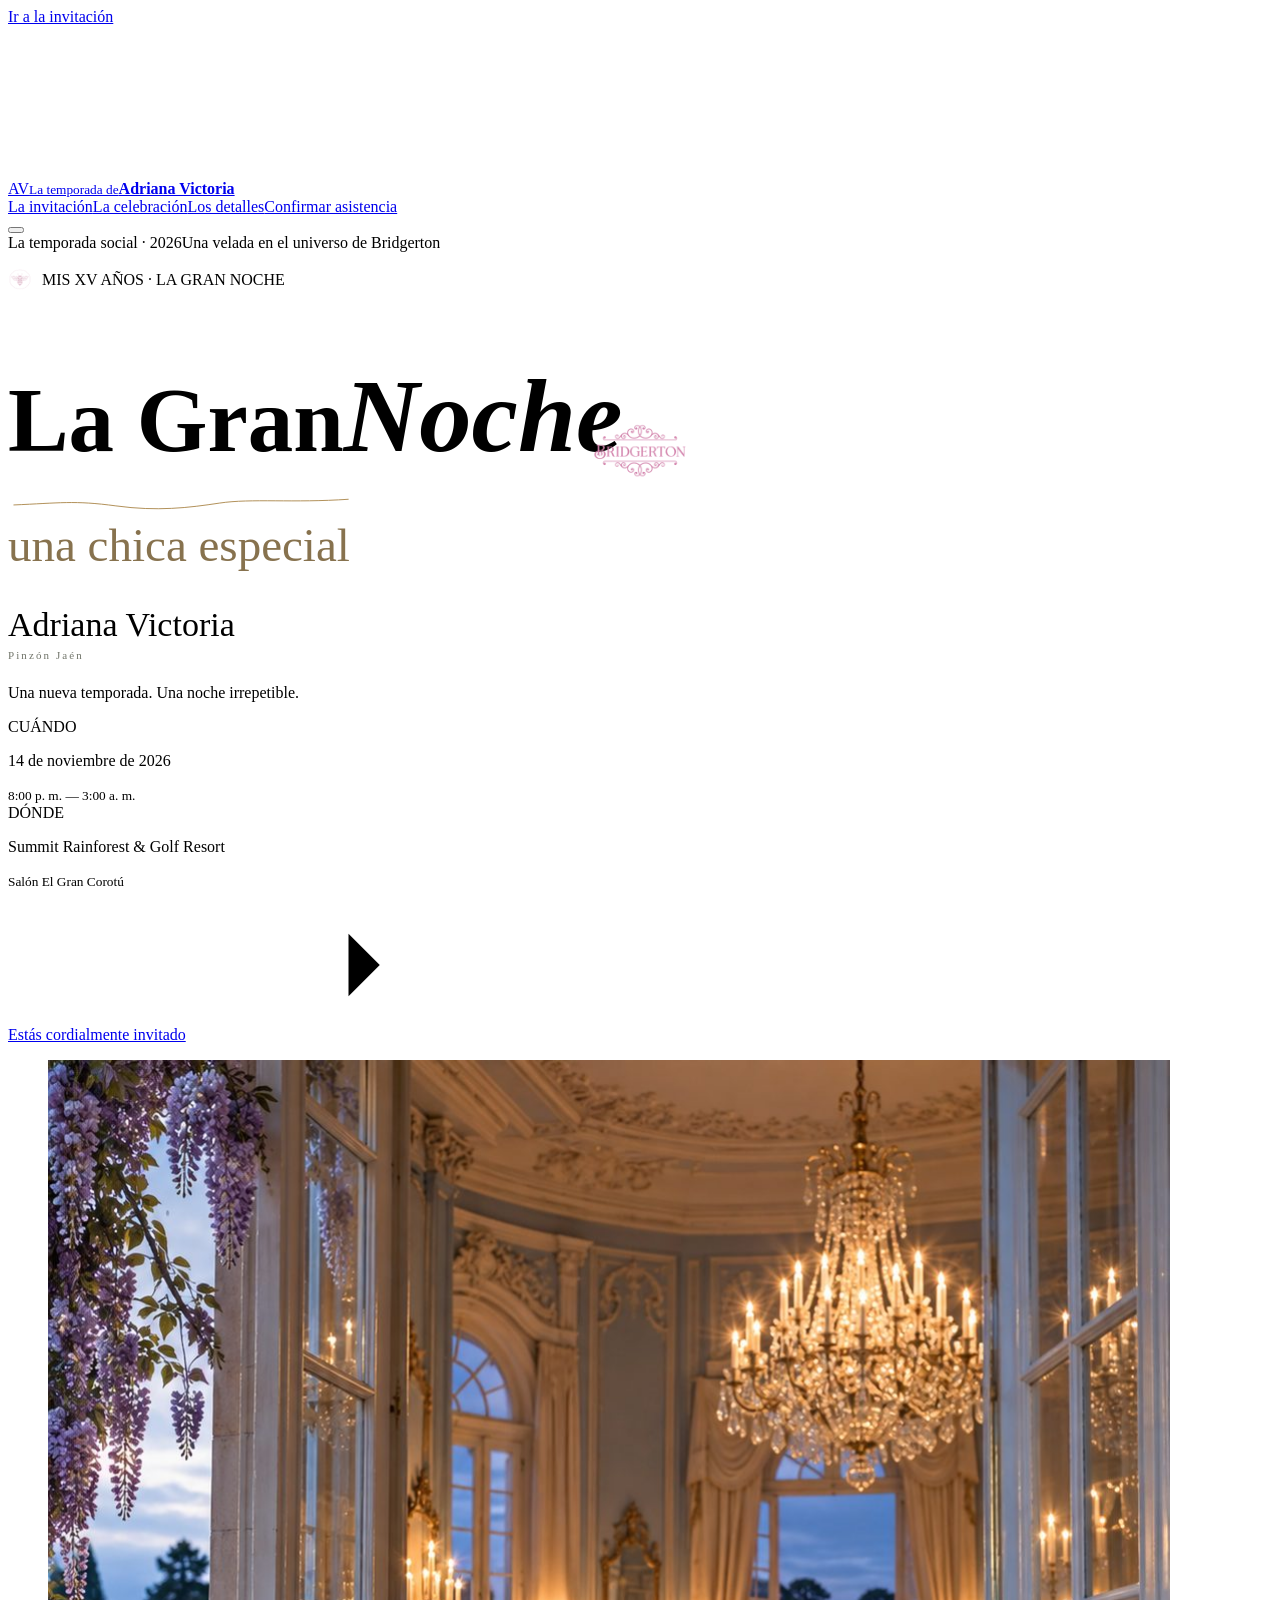
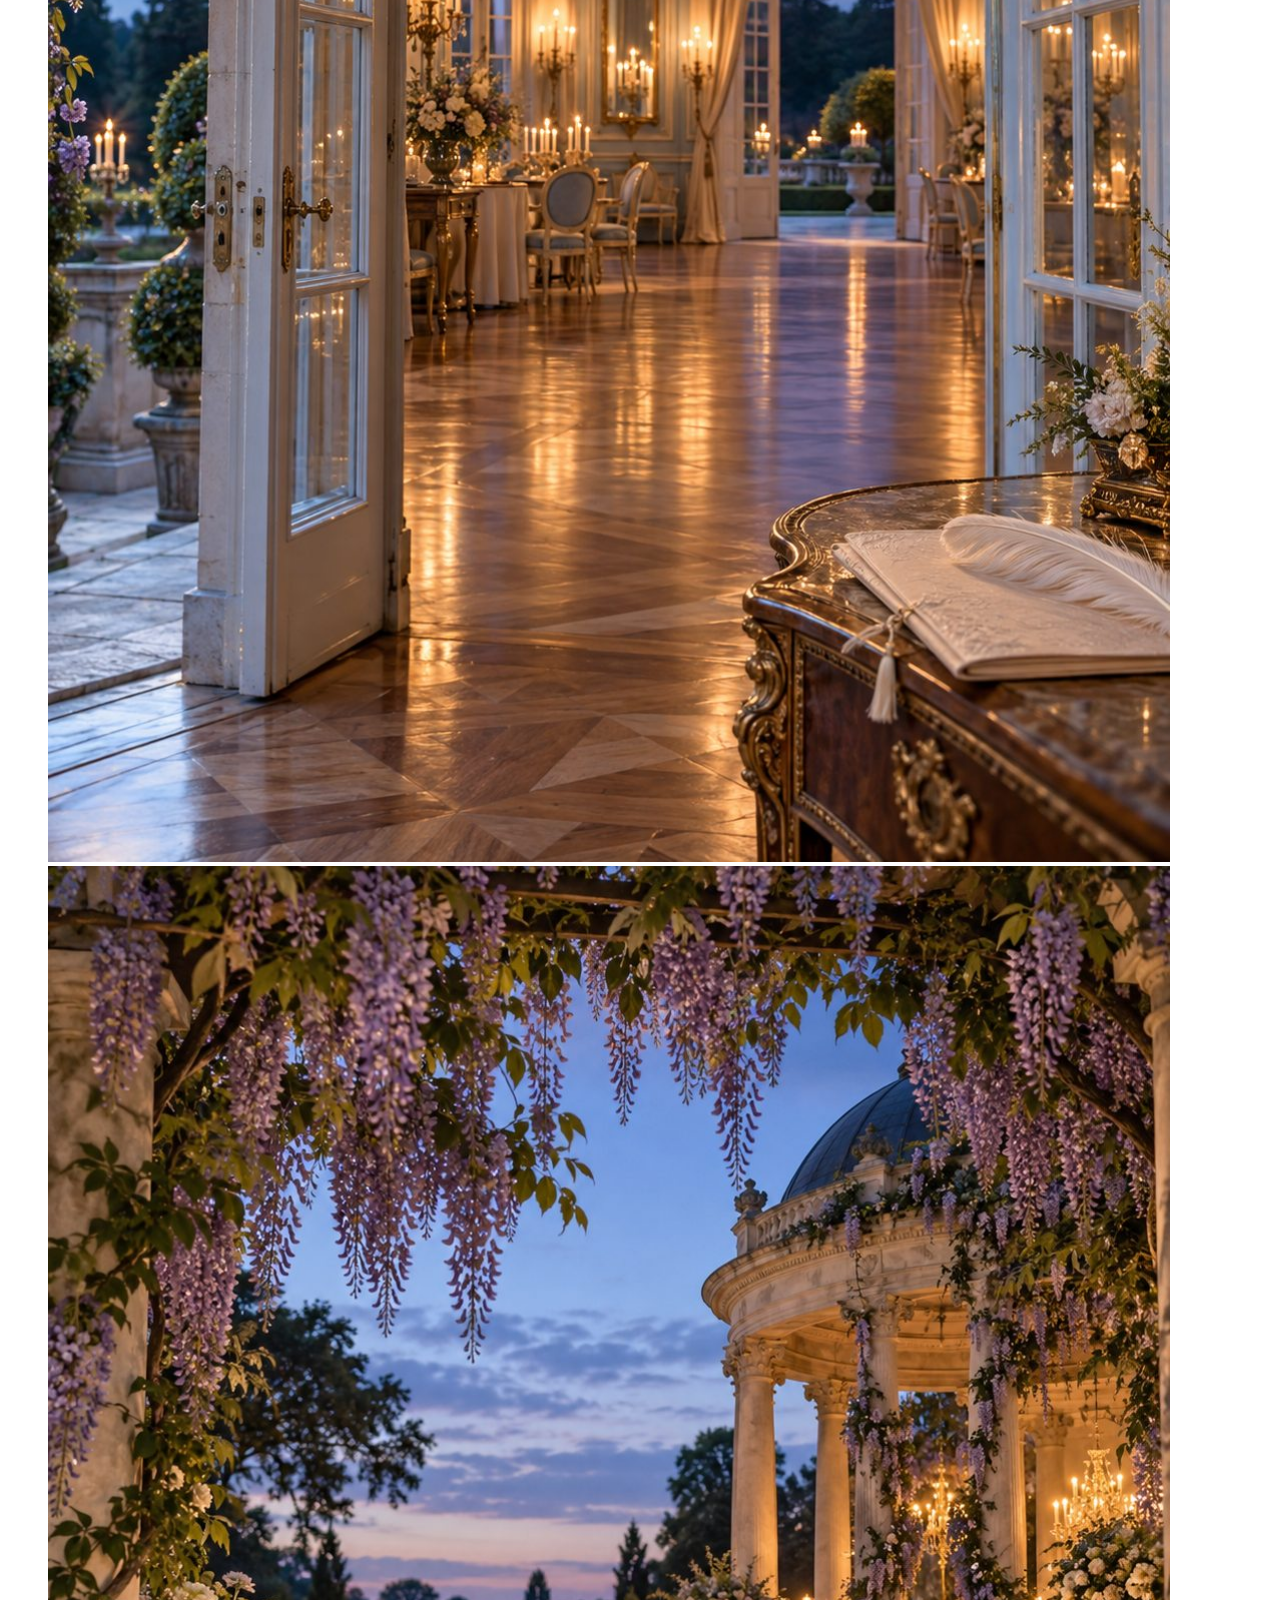
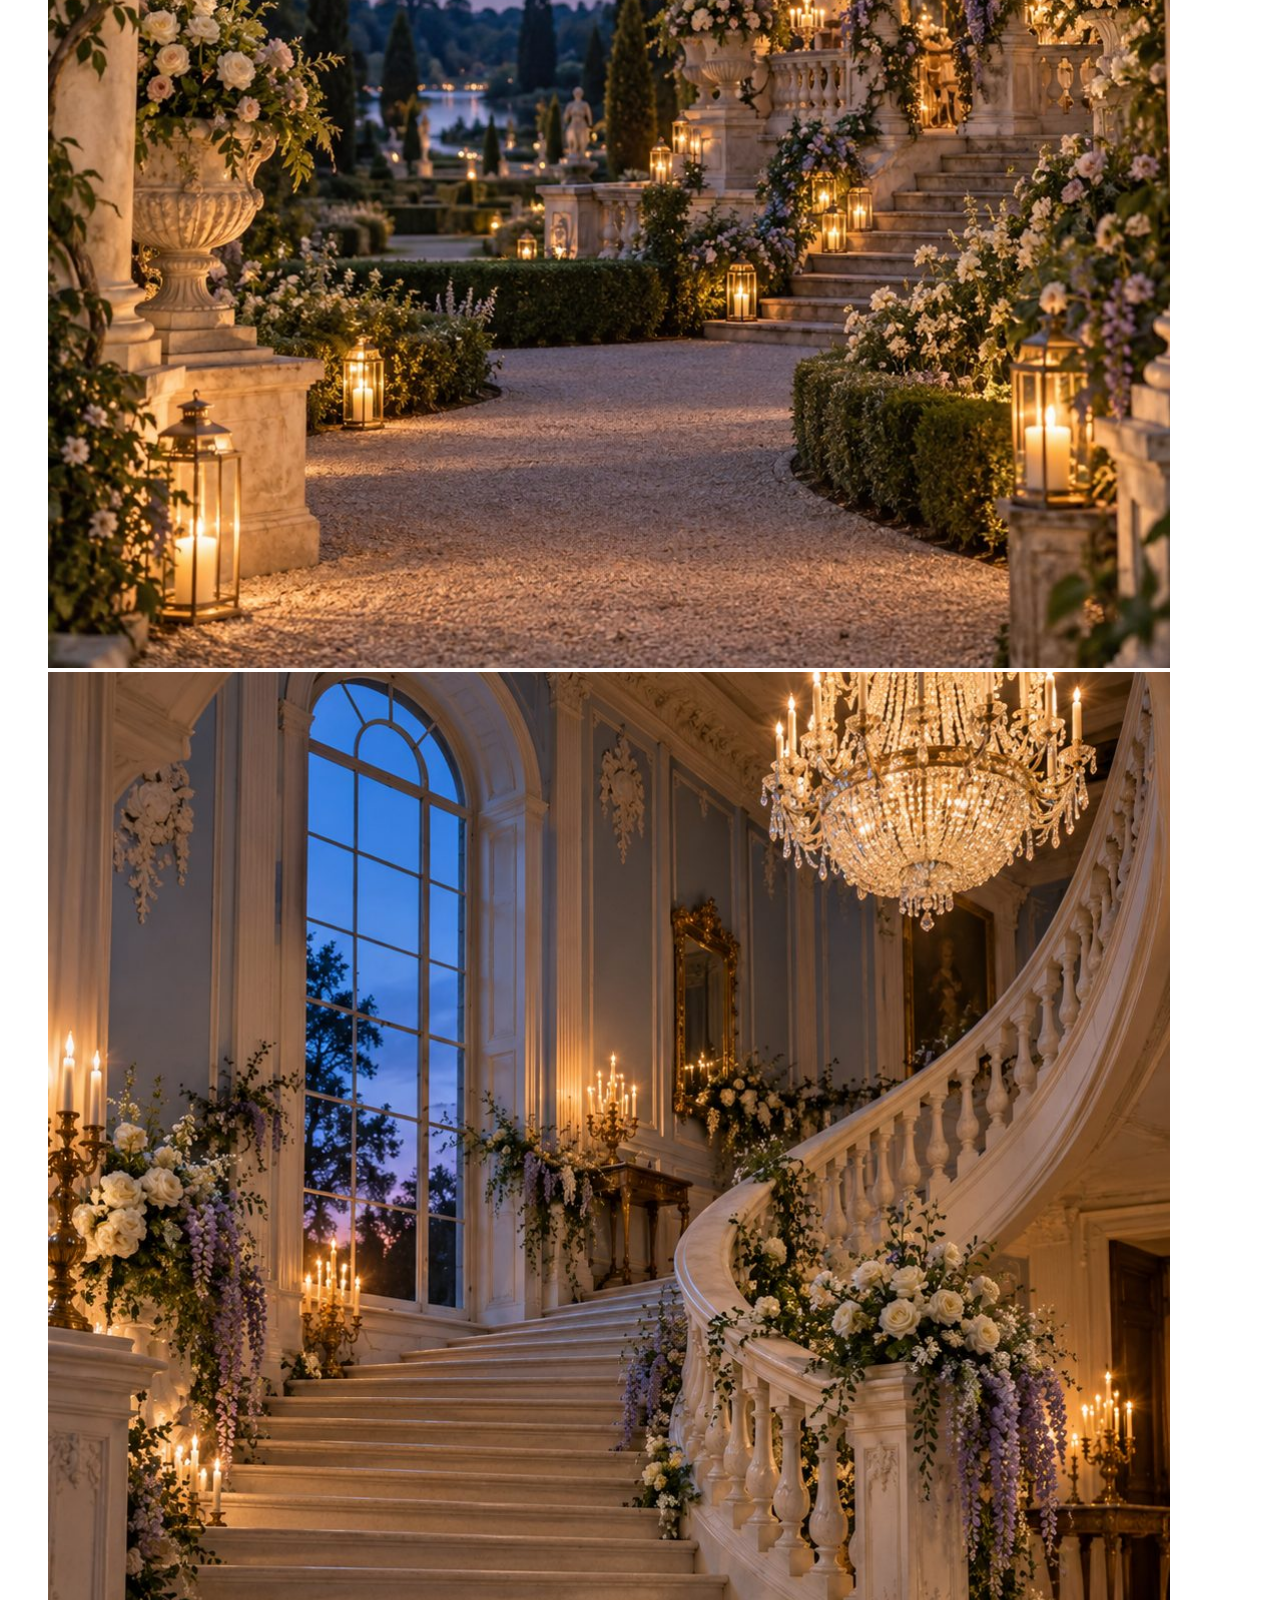
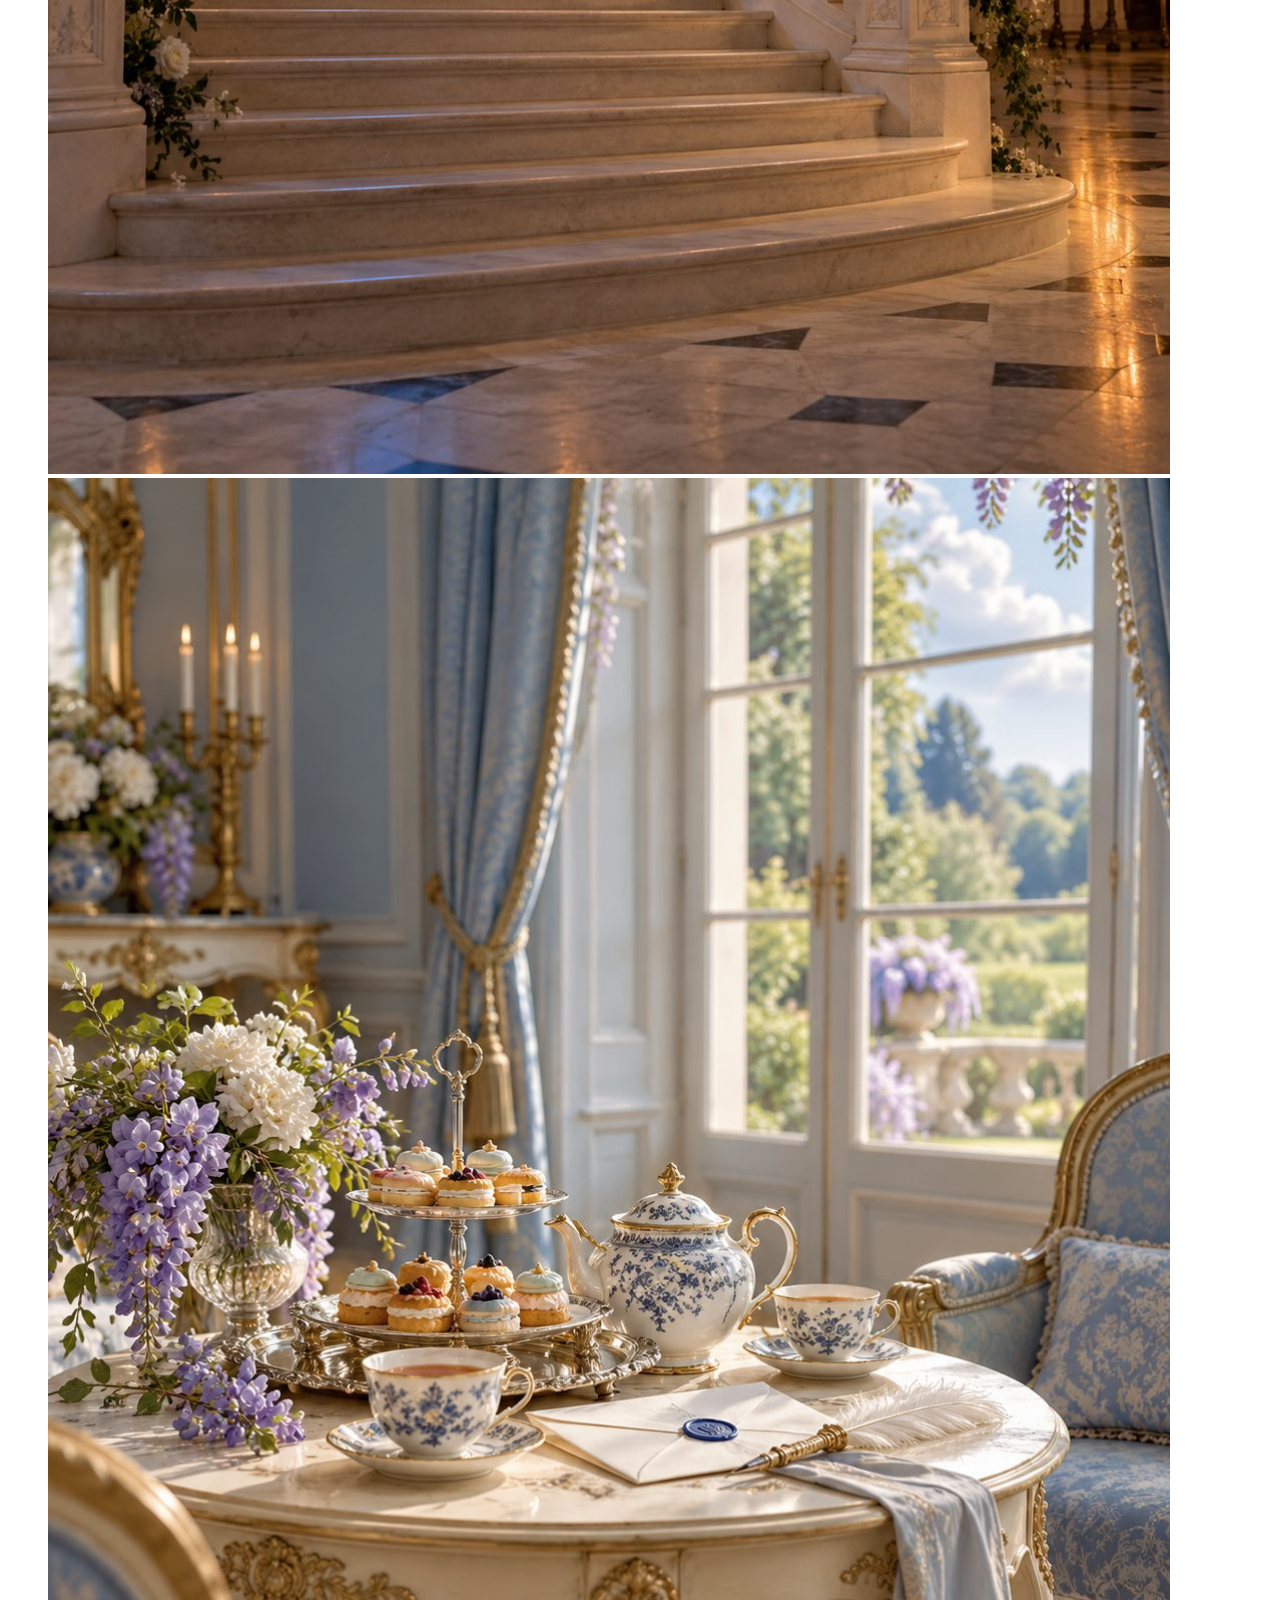
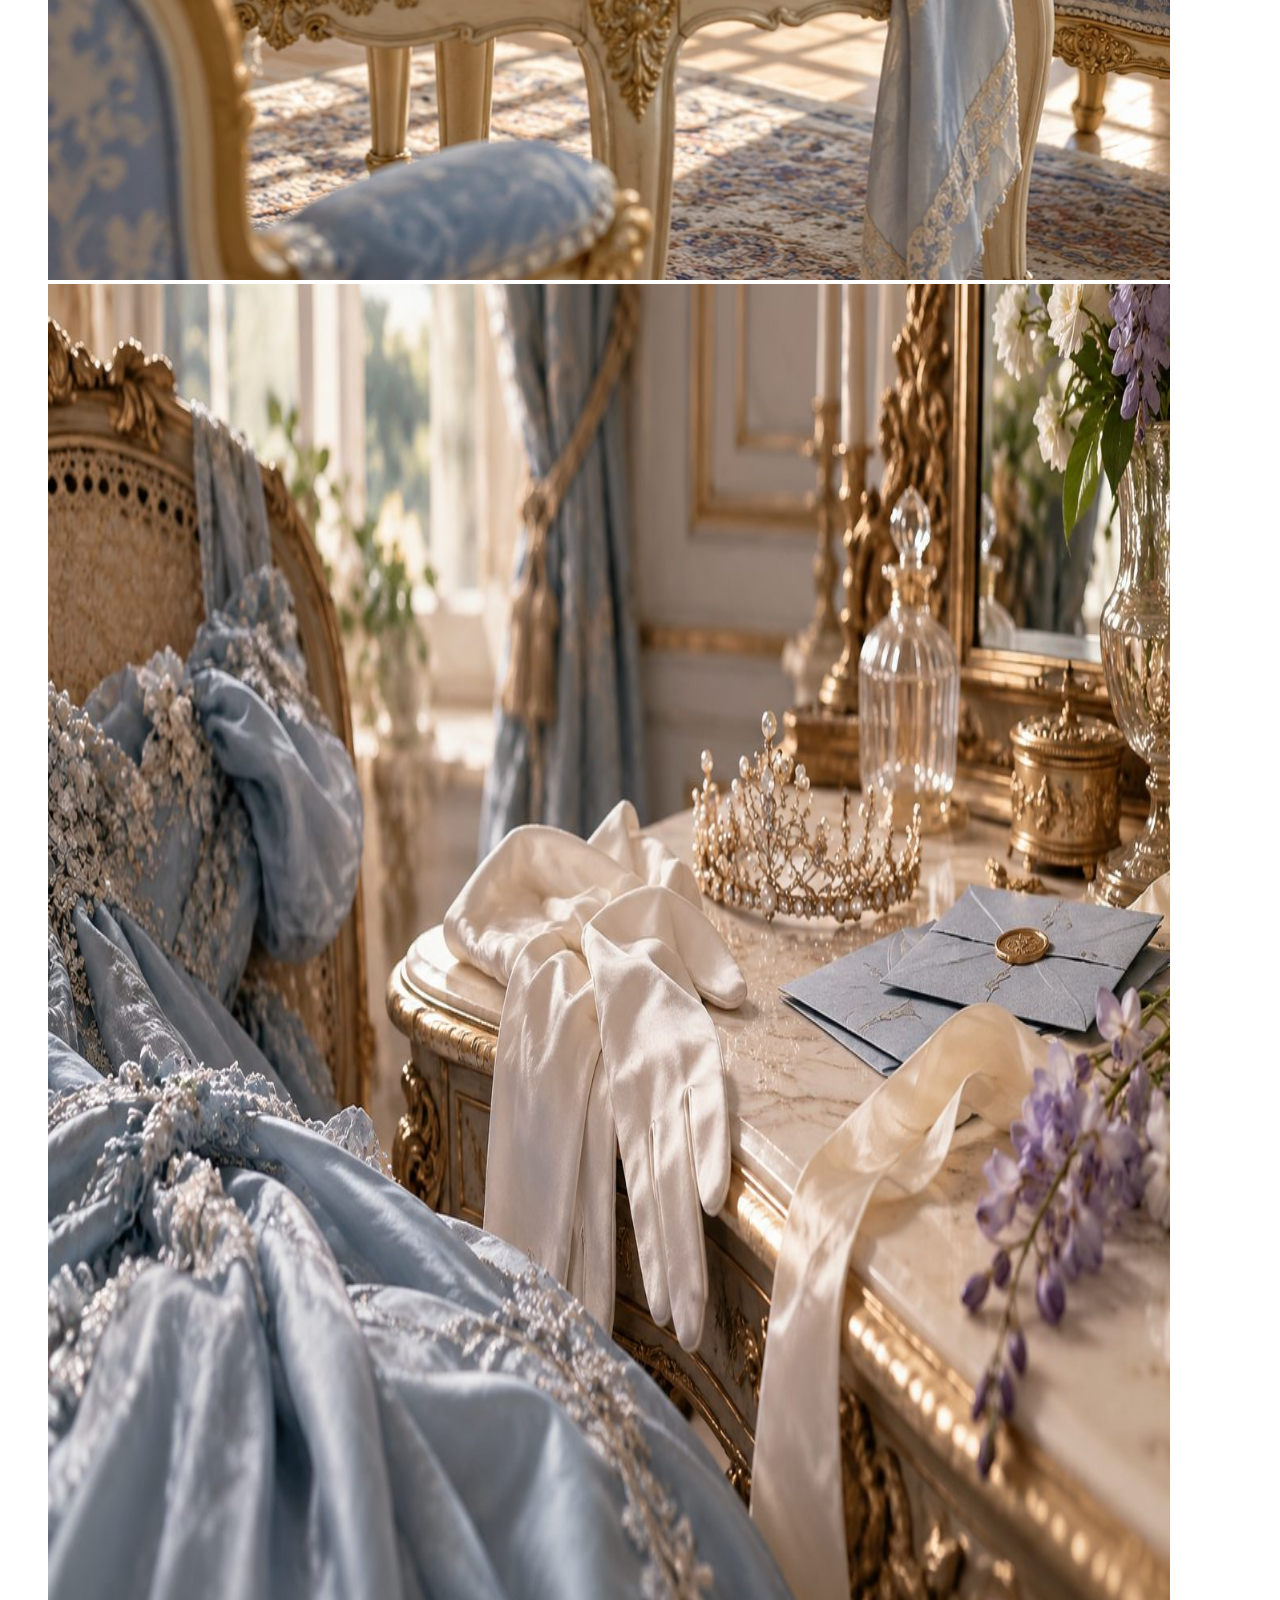
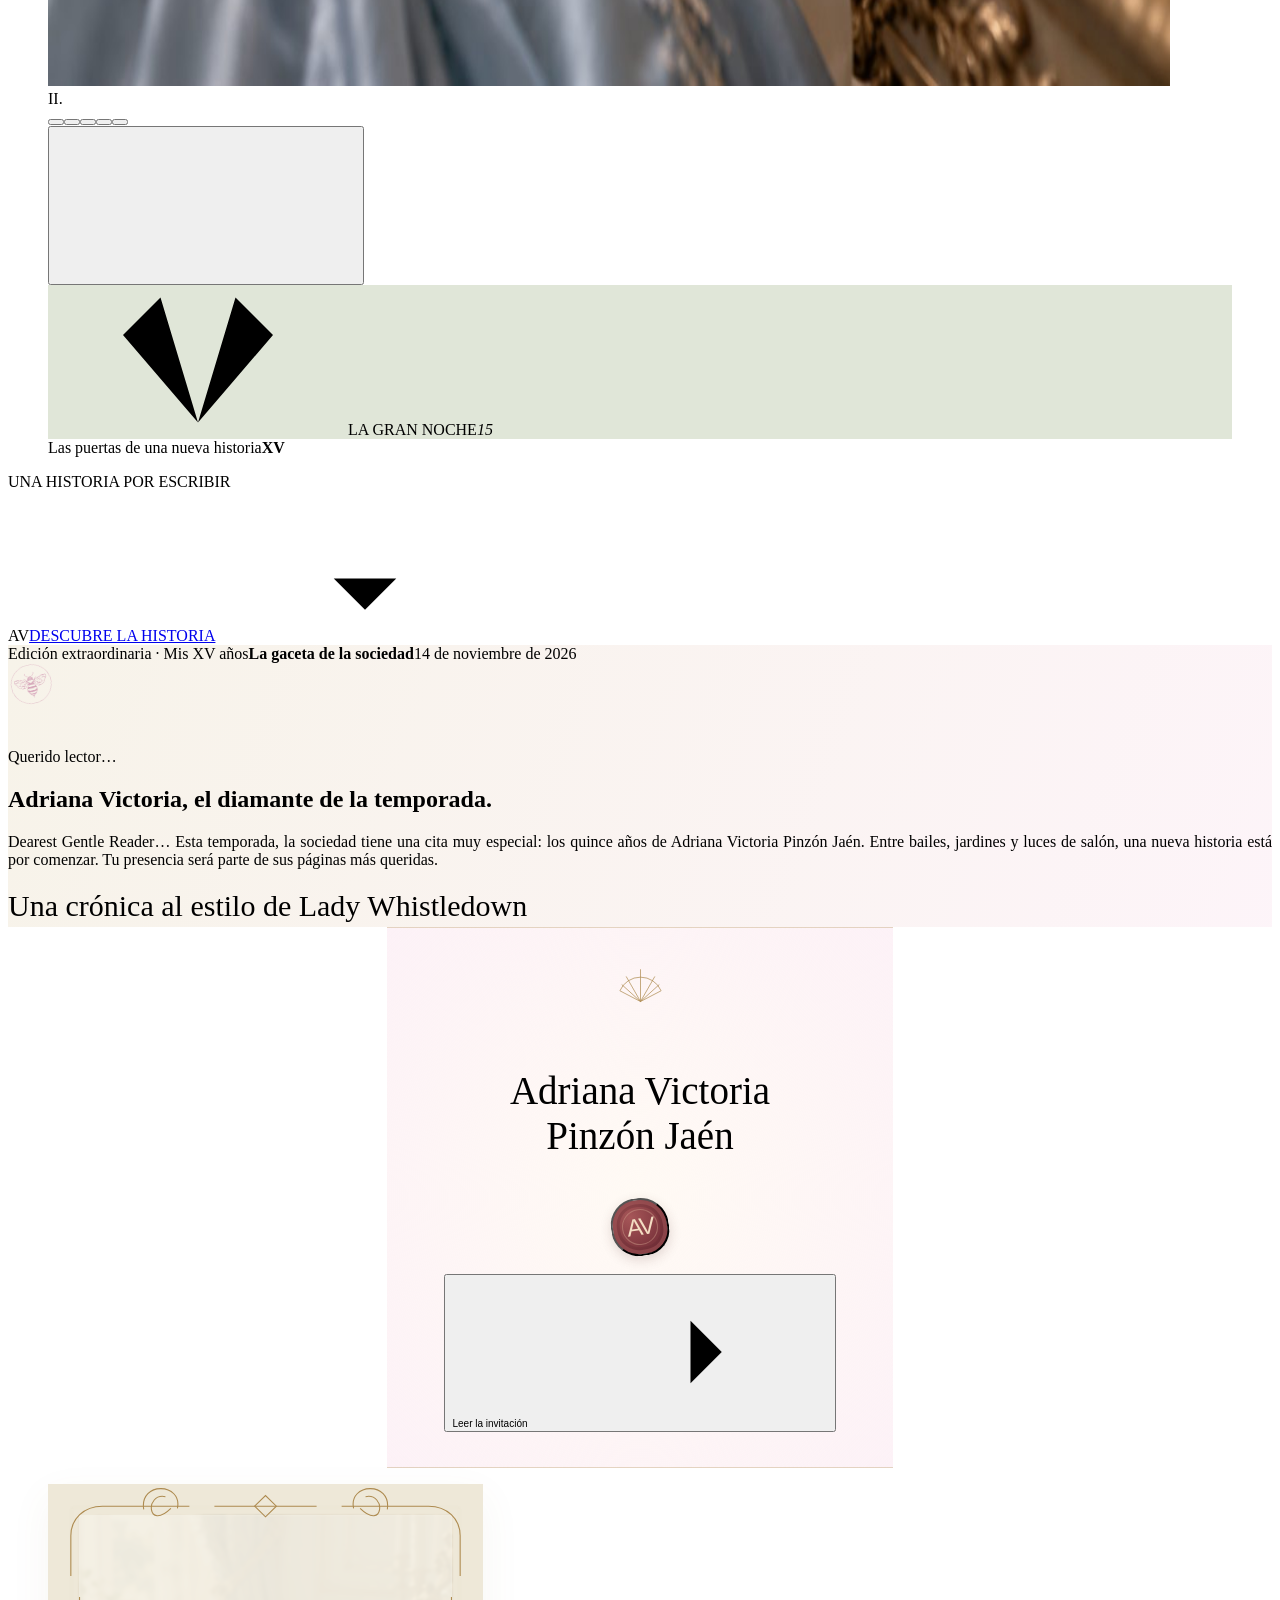
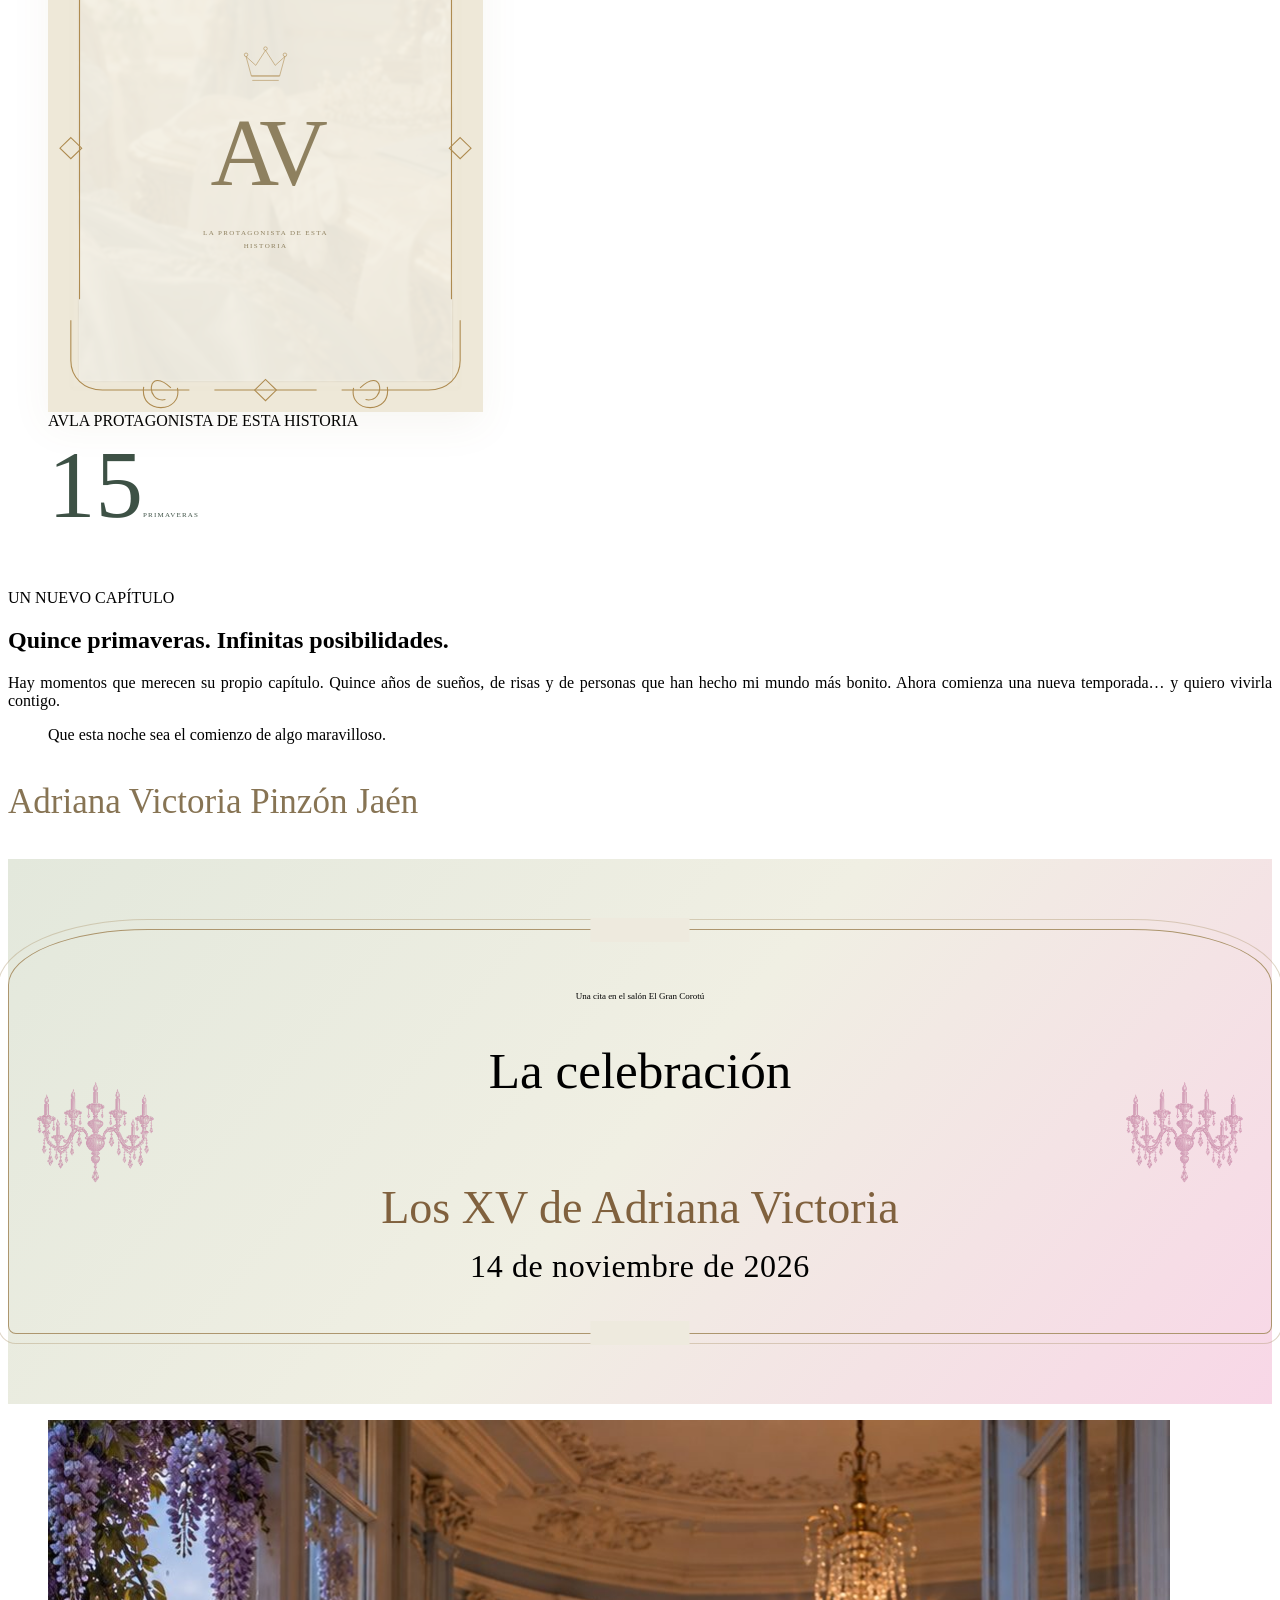
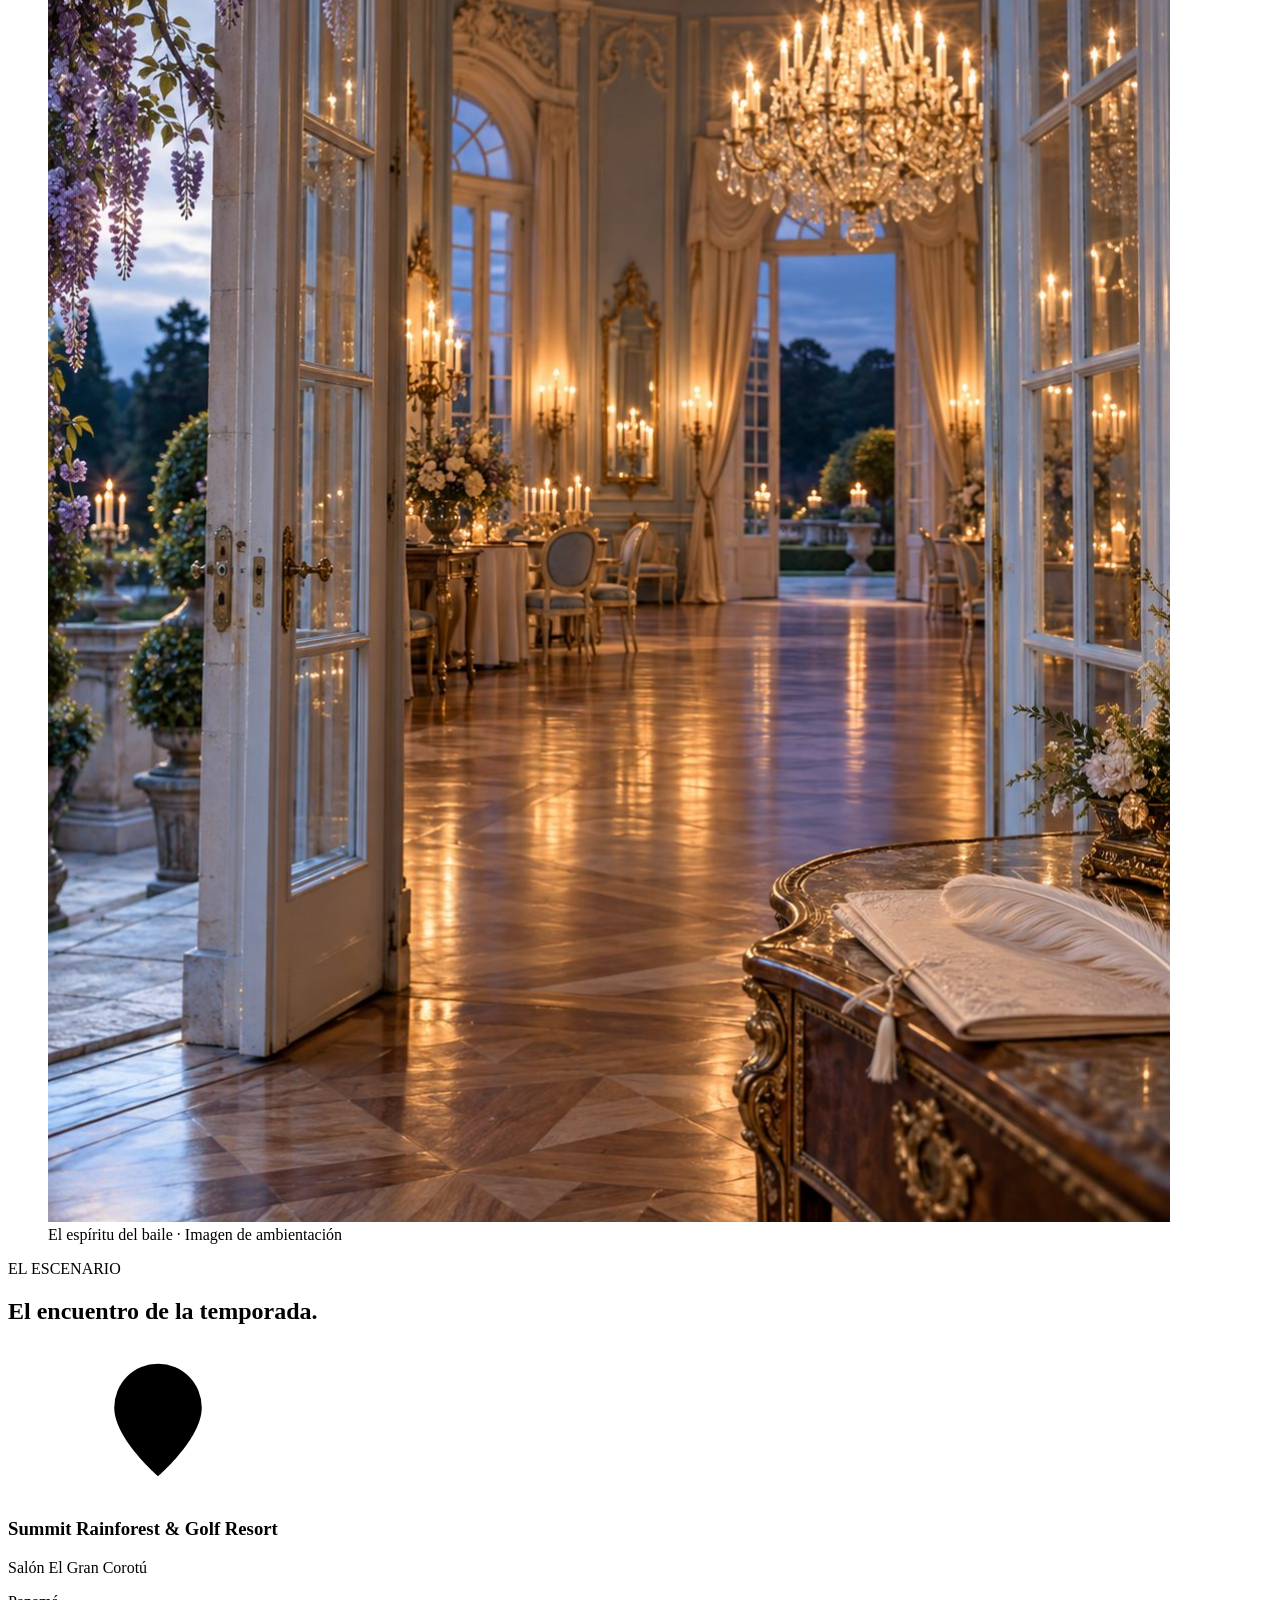
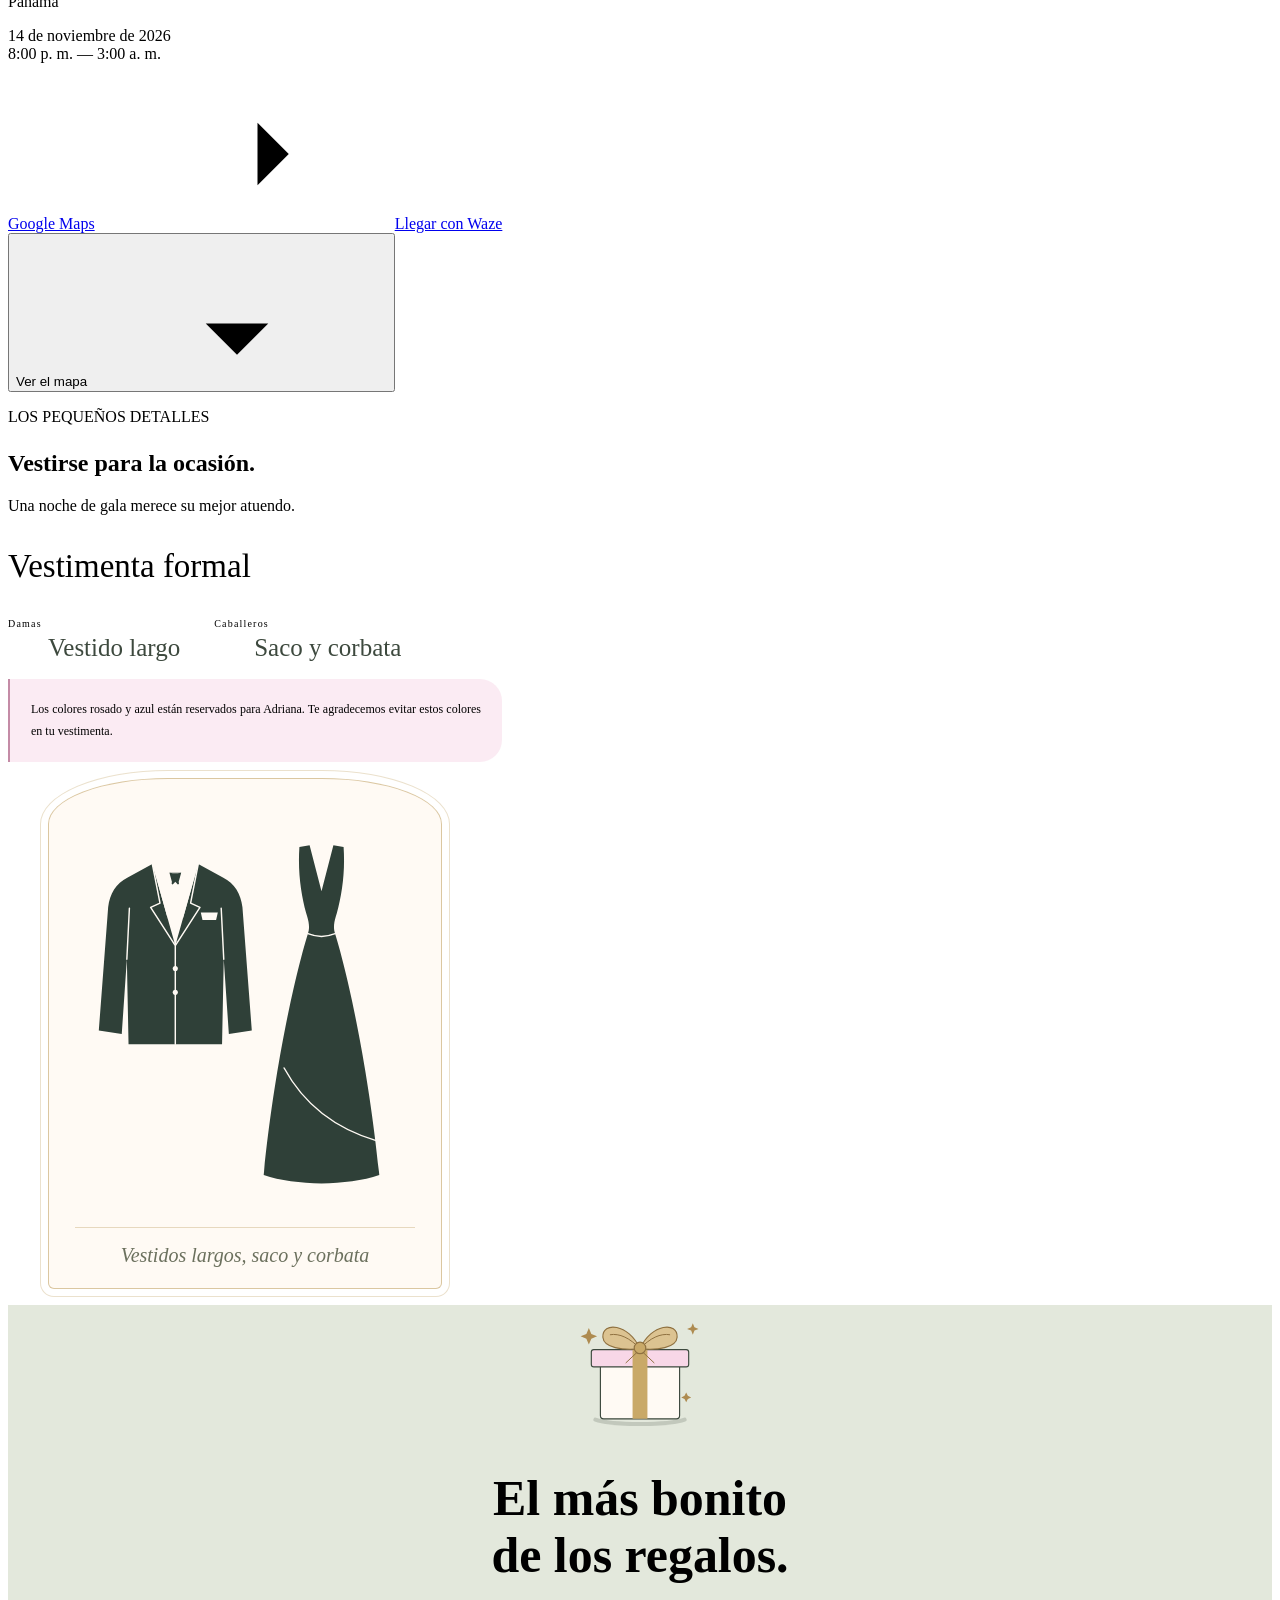
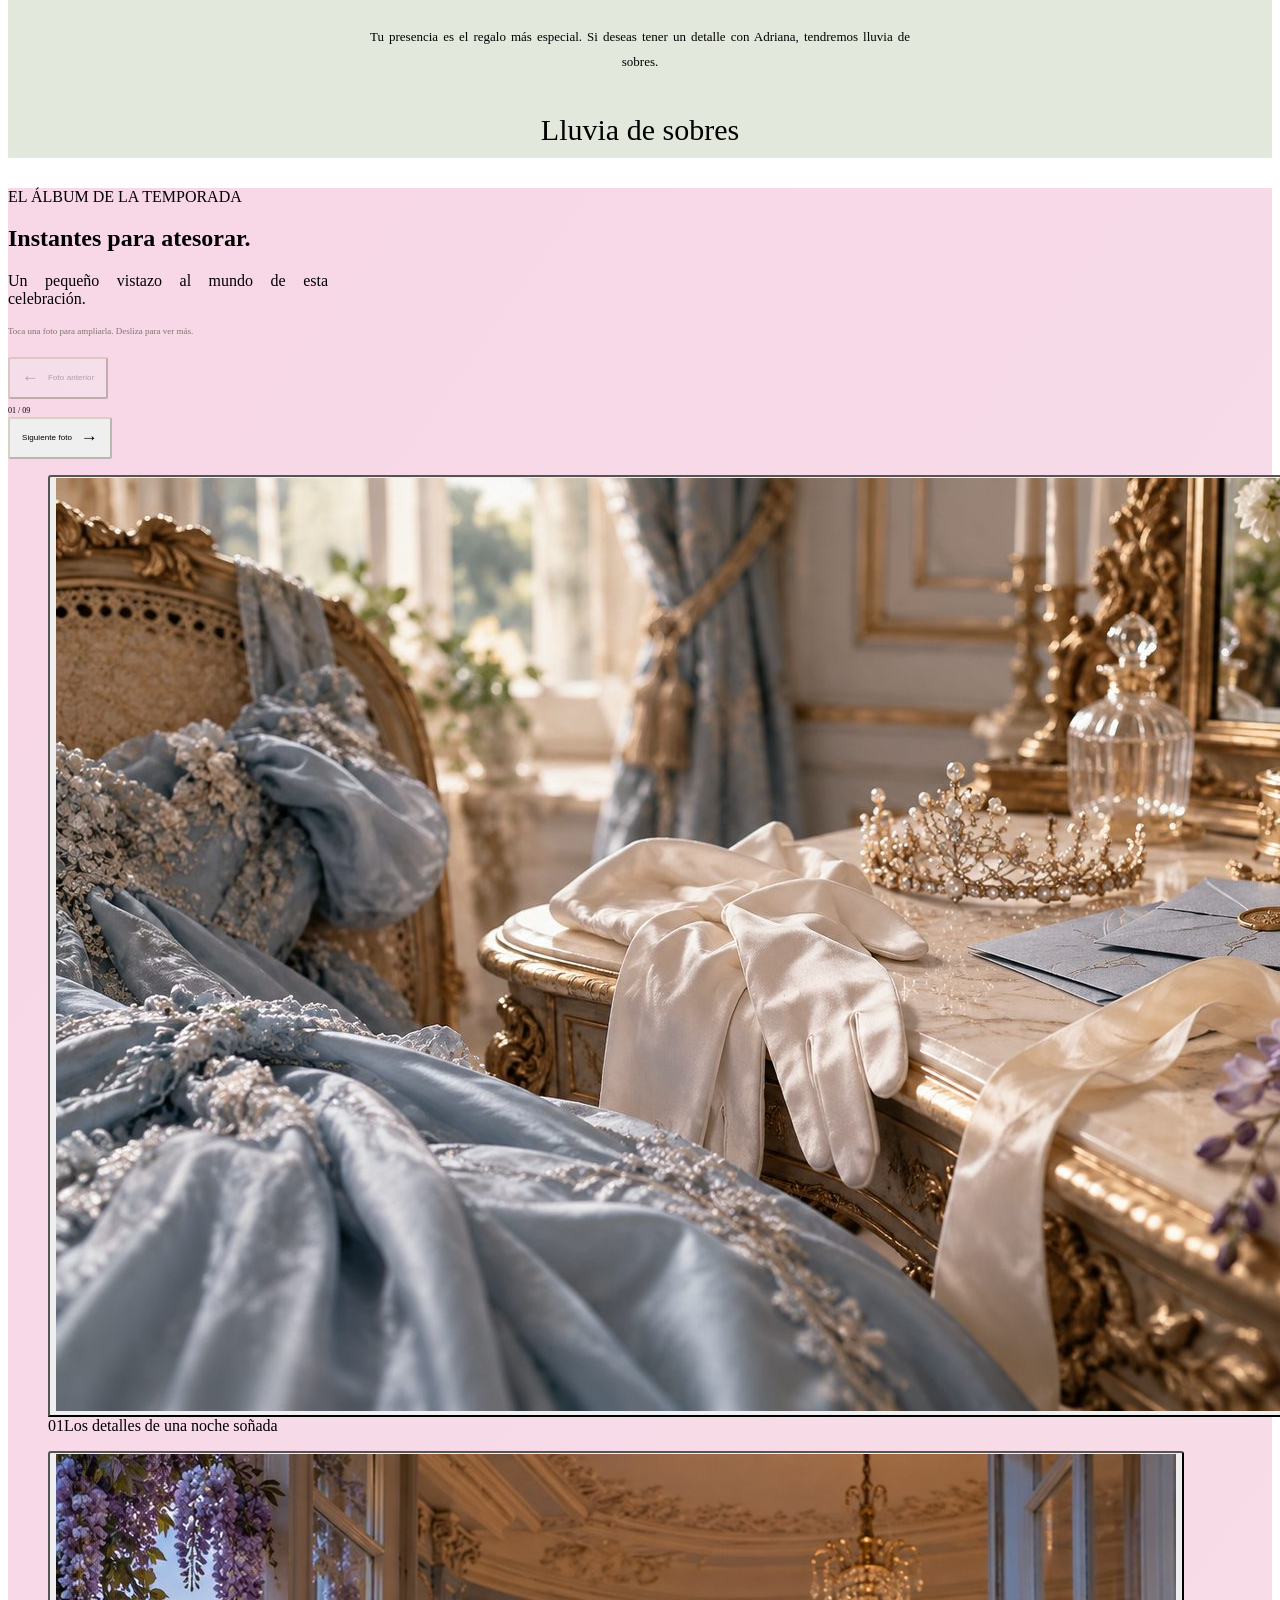
==== commit 8c381f65: "updates" ====
--- a/sitio-adriana/index.html
+++ b/sitio-adriana/index.html
@@ -11,6 +11,7 @@
   <title>La Gran Noche · Adriana Victoria Pinzón Jaén</title>
   <link rel="icon" href="assets/favicon.svg" type="image/svg+xml">
   <link rel="preload" href="assets/fonts/cormorant.woff2" as="font" type="font/woff2" crossorigin>
+  <link rel="preload" href="assets/palacio.jpg" as="image">
   <link rel="stylesheet" href="estilos.css">
   <link rel="stylesheet" href="experiencia.css">
   <link rel="stylesheet" href="adriana.css">
@@ -29,8 +30,6 @@
     <symbol id="garden-rose" viewBox="0 0 60 60"><path d="M30 7c9-9 21 2 17 11 13 0 15 18 5 24 2 12-15 17-22 10-8 9-25 2-22-10-12-5-8-23 5-24C9 8 22 0 30 7Z"/><path d="M30 17c14-5 23 11 15 22-8 12-27 6-27-6 0-13 14-17 20-7 6 10-11 16-13 5 0-4 5-6 8-3M14 19c-3 7 0 13 4 16m29-16c0 7-2 12-7 17m-10 15c0-5-5-7-11-7"/></symbol>
     <symbol id="garden-peony" viewBox="0 0 60 60"><path d="M30 10C17-1 9 9 14 21-1 13-4 29 10 35-2 47 13 58 22 47c0 17 17 17 17 0 13 13 27-2 15-12 16-6 10-21-4-16 4-13-9-19-20-9Z"/><path d="M20 18c-9 16 2 24 10 27 12-6 19-20 10-28-9 0-16 4-15 14 0 8 12 8 13 0-1-6-7-6-10-1M11 35l11 5m25-6-9 9"/></symbol>
     <symbol id="garden-sprig" viewBox="0 0 180 680"><path class="garden-stem" d="M10 674C85 523-32 415 75 280c49-61 19-165 65-269M38 549l69-42M34 474l-9-71M47 391l73-38M85 287l-12-61M106 185l43-31M108 98l-32-49"/><g class="garden-leaves"><path d="M34 472C-10 455-6 405 22 403c13 17 18 45 12 69ZM47 393c24-51 61-66 75-42-6 29-43 39-75 42ZM86 288c-37-22-39-66-11-65 13 21 11 39 11 65ZM108 185c0-45 24-58 43-29-6 21-21 28-43 29ZM39 550c4-39 41-63 69-45-14 27-33 37-69 45ZM105 99C66 87 56 59 76 46c20 11 28 29 29 53Z"/></g><use class="garden-blossom rose" href="#garden-rose" x="81" y="480" width="58" height="58"/><use class="garden-blossom peony" href="#garden-peony" x="90" y="320" width="62" height="62"/><use class="garden-blossom rose small" href="#garden-rose" x="112" y="-2" width="45" height="45"/></symbol>
-    <symbol id="palace-window" viewBox="0 0 60 118"><path d="M3 115V34a27 27 0 0 1 54 0v81H3Z"/><path d="M8 110V34a22 22 0 0 1 44 0v76H8Zm22-99v99M8 47h44M8 80h44M0 117h60"/></symbol>
-    <symbol id="arrival-palace" viewBox="0 0 1200 720"><g fill="none" stroke="currentColor" stroke-width="1.7"><path d="M80 604h1040M180 575h840M200 548V311l145-70 144 70m222 0 144-70 145 70v237M194 315h302m207 0h302"/><path fill="#f0e9d9" d="M205 315h290v233H205Zm500 0h290v233H705ZM475 236h250v312H475Z"/><path d="m455 240 145-85 145 85H455Zm30-13 115-66 115 66H485ZM512 193v-21h176v21M570 173v-46c0-55 60-55 60 0v46m-77-48h94m-49-52V59m-5 0h10"/><path d="M474 258h252m-252 281h252M446 548h308l24 15H422l24-15Zm-24 15h356l23 16H399l23-16Zm-23 16h402l24 16H375l24-16ZM205 334h290m210 0h290M219 338v192m24-192v192m112-192v192m24-192v192m102-280v290m26-290v290m190-290v290m26-290v290m32-198v192m24-192v192m112-192v192m24-192v192"/><use href="#palace-window" x="268" y="360" width="60" height="118"/><use href="#palace-window" x="403" y="360" width="60" height="118"/><use href="#palace-window" x="738" y="360" width="60" height="118"/><use href="#palace-window" x="873" y="360" width="60" height="118"/><use href="#palace-window" x="536" y="275" width="46" height="90"/><use href="#palace-window" x="619" y="275" width="46" height="90"/><path d="M539 548V447a61 61 0 0 1 122 0v101M528 548V447a72 72 0 0 1 144 0v101M270 292h149m360 0h149M283 292v-18m30 18v-33m64 33v-34m29 34v-19m387 19v-19m29 19v-33m64 33v-33m29 33v-19"/><path d="M155 562c-39-5-65 20-75 42m77-32c16-26 43-31 64-24m802 14c36 0 72 12 97 42m-104-31c-10-24-31-27-51-27"/><path d="M165 603c-27 10-41 30-53 61m32-30c-38-8-60 0-70 20m963-51c35 10 56 37 61 61m-30-30c32-7 55 0 65 20"/></g></symbol>
     <symbol id="i-pin" viewBox="0 0 24 24"><path d="M19 10c0 5-7 11-7 11S5 15 5 10a7 7 0 1 1 14 0Z"/><circle cx="12" cy="10" r="2"/></symbol>
     <symbol id="i-music" viewBox="0 0 24 24"><path d="M9 18V6l11-3v12M9 8l11-3"/><ellipse cx="6" cy="18" rx="3" ry="2.5"/><ellipse cx="17" cy="15" rx="3" ry="2.5"/></symbol>
     <symbol id="i-pause" viewBox="0 0 24 24"><path d="M8 5v14M16 5v14"/></symbol>
@@ -44,37 +43,36 @@
 </svg>
   <nav class="navigation" aria-label="Navegación principal">
     <a class="brand" href="#inicio" aria-label="Inicio"><span class="brand-mark" data-monogram>AV</span><span class="brand-copy"><small data-text="marca"></small><b data-value="nombreCelebracion">Adriana Victoria Pinzón Jaén</b></span></a>
-    <a class="nav-bridgerton" href="#inicio" aria-label="Volver al inicio"><img src="assets/decoracion/logo-bridgerton.png" alt="Bridgerton" width="1099" height="690"></a>
-    <div class="nav-links" id="navLinks"><a href="#invitacion" data-text="navInvitacion"></a><a href="#velada" data-text="navVelada"></a><a href="#detalles" data-text="navDetalles"></a></div>
-    <a class="nav-rsvp" href="#confirmar"><span data-text="navRsvp"></span><svg class="icon"><use href="#i-arrow"/></svg></a>
+    <a class="nav-bridgerton" href="#inicio" aria-label="Volver al inicio"><img src="assets/decoracion/logo-bridgerton.webp" alt="Bridgerton" width="420" height="264"></a>
+    <div class="nav-links" id="navLinks"><a href="#invitacion" data-text="navInvitacion"></a><a href="#celebracion" data-text="navCelebracion"></a><a href="#detalles" data-text="navDetalles"></a><a href="confirmar.html" data-rsvp-link data-text="navRsvp"></a></div>
     <button class="menu-toggle" id="menuToggle" aria-label="Abrir menú" aria-expanded="false" aria-controls="navLinks"><i></i><i></i></button>
   </nav>
   <main>
     <div class="garden-world" id="gardenWorld" aria-hidden="true"><div class="garden-column garden-column-left"></div><div class="garden-column garden-column-right"></div><svg class="garden-branch branch-left" viewBox="0 0 180 680"><use href="#garden-sprig"/></svg><svg class="garden-branch branch-right" viewBox="0 0 180 680"><use href="#garden-sprig"/></svg><div class="garden-petals"><i></i><i></i></div><svg class="garden-butterfly" viewBox="0 0 60 48"><path d="M30 29C5-4-1 43 27 35m3-6C55-4 61 43 33 35m-6 0c-19-10-17 18 2 4m4-4c19-10 17 18-2 4M30 27v14m-1-15-3-6m5 6 3-6"/></svg></div>
-    <dialog class="arrival" id="arrivalDialog" aria-label="La entrada al palacio" aria-describedby="arrivalStatus"><button type="button" class="arrival-skip" id="skipArrival"><span data-text="entradaOmitir">Omitir</span><svg class="icon" aria-hidden="true"><use href="#i-arrow"/></svg></button><div class="arrival-heading"><p class="eyebrow" data-text="entradaEtiqueta"></p><p data-value="nombreCompleto">Adriana Victoria Pinzón Jaén</p></div><div class="arrival-stage"><div class="palace-illustration" aria-hidden="true"><svg viewBox="0 0 1200 720"><use href="#arrival-palace"/></svg><div class="palace-chamber"><div class="arrival-door door-left"></div><div class="arrival-door door-right"></div></div></div><div class="arrival-envelope" aria-hidden="true"><div class="arrival-paper"><svg class="arrival-paper-crown" viewBox="0 0 60 48"><use href="#i-crown"/></svg><p class="arrival-script" data-text="entradaCarta">Dearest Gentle Reader...</p><div class="arrival-ink"><svg viewBox="0 0 48 48"><use href="#i-quill"/></svg></div><span class="arrival-paper-rule"></span><p class="arrival-signature" data-text="entradaFirma">Lady Whistledown</p></div><div class="arrival-envelope-back"></div><div class="arrival-envelope-flap"></div><div class="arrival-envelope-front"></div><div class="arrival-wax"><span data-monogram>AV</span></div></div></div><p class="arrival-caption" id="arrivalStatus" role="status" data-text="entradaPalacio"></p><div class="arrival-progress" aria-hidden="true"><i></i></div></dialog>
+    <dialog class="arrival" id="arrivalDialog" aria-label="La entrada a la casa" aria-describedby="arrivalStatus"><button type="button" class="arrival-skip" id="skipArrival"><span data-text="entradaOmitir">Omitir</span><svg class="icon" aria-hidden="true"><use href="#i-arrow"/></svg></button><div class="arrival-house" aria-hidden="true"><picture><img src="assets/palacio.jpg" alt="" width="1672" height="941" decoding="async" fetchpriority="high"></picture></div><div class="arrival-heading"><p class="eyebrow" data-text="entradaEtiqueta"></p><p data-value="nombreCompleto">Adriana Victoria Pinzón Jaén</p></div><div class="arrival-stage"><div class="arrival-envelope" aria-hidden="true"><div class="arrival-paper"><svg class="arrival-paper-crown" viewBox="0 0 60 48"><use href="#i-crown"/></svg><p class="arrival-script" data-text="entradaCarta">Dearest Gentle Reader...</p><div class="arrival-ink"><svg viewBox="0 0 48 48"><use href="#i-quill"/></svg></div><span class="arrival-paper-rule"></span><p class="arrival-signature" data-text="entradaFirma">Lady Whistledown</p></div><div class="arrival-envelope-back"></div><div class="arrival-envelope-flap"></div><div class="arrival-envelope-front"></div><div class="arrival-wax"><span data-monogram>AV</span></div></div></div><p class="arrival-caption" id="arrivalStatus" role="status" data-text="entradaPalacio"></p><div class="arrival-progress" aria-hidden="true"><i></i></div></dialog>
     <section class="hero" id="inicio" aria-labelledby="heroTitle">
       <div class="hero-topline"><span data-text="temporada"></span><span class="theme-tag" data-text="tema"></span></div>
       <div class="hero-composition">
-        <div class="hero-copy"><p class="eyebrow hero-eyebrow"><img class="bee-detail hero-bee" src="assets/decoracion/abeja.png" alt="" width="1316" height="1195"><span data-text="heroEtiqueta"></span></p><h1 id="heroTitle" class="ink-write" tabindex="-1"><span data-text="heroLinea1">La Gran</span><em data-text="heroLinea2">Noche</em></h1><div class="hero-ink-trace" aria-hidden="true"><svg viewBox="0 0 360 24"><path d="M2 13C50 11 66 8 110 14S187 16 220 11s78 0 136-4"/></svg><svg class="writing-quill" viewBox="0 0 48 48"><use href="#i-quill"/></svg></div><p class="hero-subtitle" data-text="heroSubtitulo"></p><p class="hero-name" data-value="nombreCelebracion">Adriana Victoria Pinzón Jaén</p><p class="hero-family">Pinzón Jaén</p><p class="hero-intro" data-text="heroFrase"></p><div class="hero-meta"><div><span class="meta-label" data-text="cuando"></span><p data-value="fechaTexto"></p><small data-value="horaTexto"></small></div><div><span class="meta-label" data-text="donde"></span><p data-value="lugar.nombre"></p><small data-value="lugar.salon"></small></div></div><a class="button button-ink" href="#invitacion"><span data-text="heroBoton"></span><svg class="icon"><use href="#i-arrow"/></svg></a><p class="personal-greeting" id="personalGreeting" hidden></p></div>
-        <figure class="hero-figure" id="heroCarousel" role="region" aria-roledescription="carrusel" aria-label="Fotografías de portada"><div class="hero-carousel" id="heroSlides" aria-live="off"><div class="hero-slide is-active"><img id="heroImage" src="assets/salon-regency.png" alt="Salón Regency iluminado por velas" fetchpriority="high" width="1122" height="1402"></div></div><span class="photo-index" id="heroPhotoIndex" aria-hidden="true">I.</span><div class="hero-carousel-controls" id="heroCarouselControls" hidden><div class="hero-carousel-dots" id="heroDots" role="group" aria-label="Elegir fotografía de portada"></div><button class="hero-carousel-pause" id="heroCarouselPause" type="button" aria-label="Pausar carrusel" aria-controls="heroSlides"><svg class="icon" aria-hidden="true"><use href="#i-pause"/></svg></button></div><div class="debut-seal"><svg><use href="#i-diamond"/></svg><span data-text="heroSello"></span><i data-value="edad">15</i></div><figcaption><span data-text="heroFotoPie"></span><b>XV</b></figcaption></figure><div class="hero-side" aria-hidden="true" data-text="heroPie"></div>
+        <div class="hero-copy"><p class="eyebrow hero-eyebrow"><img class="bee-detail hero-bee" src="assets/decoracion/abeja.webp" alt="" width="240" height="218"><span data-text="heroEtiqueta"></span></p><h1 id="heroTitle" class="ink-write" tabindex="-1"><span data-text="heroLinea1">La Gran</span><em data-text="heroLinea2">Noche</em></h1><div class="hero-ink-trace" aria-hidden="true"><svg viewBox="0 0 360 24"><path d="M2 13C50 11 66 8 110 14S187 16 220 11s78 0 136-4"/></svg><svg class="writing-quill" viewBox="0 0 48 48"><use href="#i-quill"/></svg></div><p class="hero-subtitle" data-text="heroSubtitulo"></p><p class="hero-name" data-value="nombreCelebracion">Adriana Victoria Pinzón Jaén</p><p class="hero-family">Pinzón Jaén</p><p class="hero-intro" data-text="heroFrase"></p><div class="hero-meta"><div><span class="meta-label" data-text="cuando"></span><p data-value="fechaTexto"></p><small data-value="horaTexto"></small></div><div><span class="meta-label" data-text="donde"></span><p data-value="lugar.nombre"></p><small data-value="lugar.salon"></small></div></div><a class="button button-ink" href="#invitacion"><span data-text="heroBoton"></span><svg class="icon"><use href="#i-arrow"/></svg></a><p class="personal-greeting" id="personalGreeting" hidden></p></div>
+        <figure class="hero-figure" id="heroCarousel" role="region" aria-roledescription="carrusel" aria-label="Fotografías de portada"><div class="hero-carousel" id="heroSlides" aria-live="off"><div class="hero-slide is-active"><img id="heroImage" src="assets/salon-regency.jpg" alt="Salón Regency iluminado por velas" fetchpriority="high" width="1122" height="1402"></div></div><span class="photo-index" id="heroPhotoIndex" aria-hidden="true">I.</span><div class="hero-carousel-controls" id="heroCarouselControls" hidden><div class="hero-carousel-dots" id="heroDots" role="group" aria-label="Elegir fotografía de portada"></div><button class="hero-carousel-pause" id="heroCarouselPause" type="button" aria-label="Pausar carrusel" aria-controls="heroSlides"><svg class="icon" aria-hidden="true"><use href="#i-pause"/></svg></button></div><div class="debut-seal"><svg><use href="#i-diamond"/></svg><span data-text="heroSello"></span><i data-value="edad">15</i></div><figcaption><span data-text="heroFotoPie"></span><b>XV</b></figcaption></figure><div class="hero-side" aria-hidden="true" data-text="heroPie"></div>
       </div><div class="hero-bottom"><span data-value="iniciales">AV</span><span class="hero-bottom-line"></span><a href="#gaceta" aria-label="Descubrir la historia"><span data-text="descubrir"></span><svg class="icon"><use href="#i-down"/></svg></a></div>
     </section>
-    <section class="gazette paper" id="gaceta" aria-labelledby="gazetteTitle"><div class="gazette-masthead"><span data-text="gacetaEdicion"></span><b data-text="gacetaMarca"></b><span data-value="fechaTexto"></span></div><div class="gazette-body reveal"><div class="gazette-side"><img class="bee-detail gazette-bee" src="assets/decoracion/abeja.png" alt="" loading="lazy" width="1316" height="1195"><p data-text="gacetaSaludo"></p><span class="tiny-diamond"></span></div><h2 id="gazetteTitle" data-text="gacetaTitulo"></h2><div class="gazette-column"><p data-value="gaceta"></p><span class="handwritten" data-text="gacetaFirma"></span></div></div></section>
-    <section class="invitation section-pad" id="invitacion" aria-labelledby="invitationTitle"><div class="section-heading reveal"><p class="eyebrow" data-text="cartaEtiqueta"></p><h2 id="invitationTitle" data-text="cartaTitulo"></h2><p class="section-description" data-value="fraseIntro"></p></div><div class="invitation-keepsake reveal" id="envelope"><svg class="keepsake-fan" aria-hidden="true"><use href="#i-fan"/></svg><p class="keepsake-name" data-value="nombreCompleto"></p><p class="keepsake-date" data-value="fechaTexto"></p><p class="keepsake-place"><span data-value="lugar.nombre"></span></p><button class="keepsake-seal" id="openLetter" aria-label="Leer la invitación" aria-haspopup="dialog"><span data-monogram>AV</span></button><button class="text-link" id="openLetterText"><span data-text="cartaAbrir"></span><svg class="icon" aria-hidden="true"><use href="#i-arrow"/></svg></button></div></section>
-    <section class="story section-pad" id="historia" aria-labelledby="storyTitle"><figure class="story-photo portrait-figure reveal"><div class="portrait-frame" id="portraitFrame"><img id="storyImage" src="assets/detalles-del-baile.png" alt="Detalles de ambientación de la celebración" loading="lazy" width="1536" height="1024"><div class="portrait-placeholder" id="portraitPlaceholder"><svg aria-hidden="true"><use href="#i-crown"/></svg><span data-monogram>AV</span><small data-text="retratoEtiqueta"></small></div><svg class="portrait-ornament" viewBox="0 0 400 500" preserveAspectRatio="none" aria-hidden="true"><path d="M21 87V49c0-16 12-28 29-28h80m-42 3c-4-27 36-25 31-1m-6 0c-22 22-24-15-5-11M270 21h80c17 0 29 12 29 28v38m-67-63c4-27-36-25-31-1m6 0c22 22 24-15 5-11M21 413v38c0 16 12 28 29 28h80m-42-3c-4 27 36 25 31 1m-6 0c-22-22-24 15-5 11M270 479h80c17 0 29-12 29-28v-38m-67 63c4 27-36 25-31 1m6 0c22-22 24 15 5 11M29 107v286m342-286v286M153 21h94m-94 458h94"/><path d="m190 21 10-10 10 10-10 10-10-10Zm0 458 10-10 10 10-10 10-10-10ZM21 240l10 10-10 10-10-10 10-10Zm358 0 10 10-10 10-10-10 10-10Z"/></svg></div><figcaption><span data-value="iniciales"></span><span data-text="retratoEtiqueta"></span></figcaption><div class="story-age" aria-hidden="true"><span data-value="edad">15</span><small data-text="primaveras"></small></div></figure><div class="story-copy reveal"><p class="eyebrow" data-text="historiaEtiqueta"></p><h2 id="storyTitle" data-text="historiaTitulo"></h2><p class="section-description" data-value="historia"></p><blockquote data-text="historiaCita"></blockquote><p class="story-signature" data-value="nombreCompleto"></p></div></section>
-    <section class="celebration section-pad" id="celebracion" aria-labelledby="celebrationTitle"><div class="celebration-frame reveal"><img class="celebration-candle candle-left" src="assets/decoracion/candelabro.png" alt="" loading="lazy" width="1374" height="1145"><img class="celebration-candle candle-right" src="assets/decoracion/candelabro.png" alt="" loading="lazy" width="1374" height="1145"><p class="eyebrow">UNA CITA EN EL SALÓN DE ADRIANA</p><h2 id="celebrationTitle">La celebración</h2><span class="ornamental-divider" aria-hidden="true">❦</span><time class="celebration-date" datetime="2026-11-14">14 DE NOVIEMBRE DE 2026</time><p class="celebration-time">8:00 P. M. — 3:00 A. M.</p><p class="celebration-venue" data-value="lugar.nombre"></p></div></section>
-    <section class="evening section-pad" id="velada" aria-labelledby="eveningTitle"><div class="section-heading reveal"><p class="eyebrow" data-text="veladaEtiqueta"></p><h2 id="eveningTitle" data-text="veladaTitulo"></h2><p class="section-description" data-text="veladaSubtitulo"></p><img class="evening-flower" src="assets/decoracion/flor.png" alt="" loading="lazy" width="509" height="800"></div><ol class="timeline reveal" id="timeline"></ol></section>
-    <section class="venue" id="lugar" aria-labelledby="venueTitle"><figure class="venue-photo"><img id="venueImage" src="assets/salon-regency.png" alt="Escenario de inspiración Bridgerton" loading="lazy" width="1122" height="1402"><figcaption data-value="lugar.notaImagen"></figcaption></figure><div class="venue-copy reveal"><p class="eyebrow" data-text="lugarEtiqueta"></p><h2 id="venueTitle" data-text="lugarTitulo"></h2><div class="venue-address"><svg class="icon"><use href="#i-pin"/></svg><div><h3 data-value="lugar.nombre"></h3><p data-value="lugar.salon"></p><p data-value="lugar.direccion"></p></div></div><p class="venue-date"><span data-value="fechaTexto"></span><br><span data-value="horaTexto"></span></p><div class="venue-links"><a class="button button-ink" id="mapsLink" target="_blank" rel="noopener noreferrer"><span data-text="maps"></span><svg class="icon"><use href="#i-arrow"/></svg></a><a class="text-link" id="wazeLink" target="_blank" rel="noopener noreferrer" data-text="waze"></a></div><button class="map-toggle text-link" id="mapToggle" aria-expanded="false" aria-controls="mapContainer"><span data-text="mapa"></span><svg class="icon"><use href="#i-down"/></svg></button><div id="mapContainer" hidden></div></div></section>
-    <section class="details section-pad" id="detalles" aria-labelledby="detailsTitle"><p class="eyebrow reveal" data-text="detallesEtiqueta"></p><div class="details-grid"><div class="dress-copy reveal"><h2 id="detailsTitle" data-text="vestimentaTitulo"></h2><p class="section-description" data-text="vestimentaIntro"></p><p class="dress-code" data-value="vestimenta.titulo"></p><dl class="dress-people" hidden><div><dt data-text="damas"></dt><dd data-value="vestimenta.damas"></dd></div><div><dt data-text="caballeros"></dt><dd data-value="vestimenta.caballeros"></dd></div></dl><p class="dress-note" id="dressNote" hidden></p></div><figure class="dress-photo reveal"><img id="dressImage" src="assets/detalles-del-baile.png" alt="Moda de una noche de baile" loading="lazy" width="1536" height="1024"><span aria-hidden="true">V.</span></figure><div class="gift-copy reveal"><svg class="gift-icon" aria-hidden="true"><use href="#i-gift"/></svg><h3 data-text="regalosTitulo"></h3><p data-value="regalos.mensaje"></p><p class="gift-envelopes" id="giftEnvelopes" data-text="regalosSobres"></p><div id="bankDetails" hidden></div><div id="giftStores"></div></div></div></section>
+    <section class="gazette paper" id="gaceta" aria-labelledby="gazetteTitle"><div class="gazette-masthead"><span data-text="gacetaEdicion"></span><b data-text="gacetaMarca"></b><span data-value="fechaTexto"></span></div><div class="gazette-body reveal"><div class="gazette-side"><img class="bee-detail gazette-bee" src="assets/decoracion/abeja.webp" alt="" loading="lazy" width="240" height="218"><p data-text="gacetaSaludo"></p><span class="tiny-diamond"></span></div><h2 id="gazetteTitle" data-text="gacetaTitulo"></h2><div class="gazette-column"><p data-value="gaceta"></p><span class="handwritten" data-text="gacetaFirma"></span></div></div></section>
+    <section class="invitation section-pad" id="invitacion" aria-label="La invitación"><div class="invitation-keepsake reveal" id="envelope"><svg class="keepsake-fan" aria-hidden="true"><use href="#i-fan"/></svg><p class="keepsake-name" data-value="nombreCompleto"></p><button class="keepsake-seal" id="openLetter" aria-label="Leer la invitación" aria-haspopup="dialog"><span data-monogram>AV</span></button><button class="text-link" id="openLetterText"><span data-text="cartaAbrir"></span><svg class="icon" aria-hidden="true"><use href="#i-arrow"/></svg></button></div></section>
+    <section class="story section-pad" id="historia" aria-labelledby="storyTitle"><figure class="story-photo portrait-figure reveal"><div class="portrait-frame" id="portraitFrame"><img id="storyImage" src="assets/detalles-del-baile.jpg" alt="Detalles de ambientación de la celebración" loading="lazy" width="1536" height="1024"><div class="portrait-placeholder" id="portraitPlaceholder"><svg aria-hidden="true"><use href="#i-crown"/></svg><span data-monogram>AV</span><small data-text="retratoEtiqueta"></small></div><svg class="portrait-ornament" viewBox="0 0 400 500" preserveAspectRatio="none" aria-hidden="true"><path d="M21 87V49c0-16 12-28 29-28h80m-42 3c-4-27 36-25 31-1m-6 0c-22 22-24-15-5-11M270 21h80c17 0 29 12 29 28v38m-67-63c4-27-36-25-31-1m6 0c22 22 24-15 5-11M21 413v38c0 16 12 28 29 28h80m-42-3c-4 27 36 25 31 1m-6 0c-22-22-24 15-5 11M270 479h80c17 0 29-12 29-28v-38m-67 63c4 27-36 25-31 1m6 0c22-22 24 15 5 11M29 107v286m342-286v286M153 21h94m-94 458h94"/><path d="m190 21 10-10 10 10-10 10-10-10Zm0 458 10-10 10 10-10 10-10-10ZM21 240l10 10-10 10-10-10 10-10Zm358 0 10 10-10 10-10-10 10-10Z"/></svg></div><figcaption><span data-value="iniciales"></span><span data-text="retratoEtiqueta"></span></figcaption><div class="story-age" aria-hidden="true"><span data-value="edad">15</span><small data-text="primaveras"></small></div></figure><div class="story-copy reveal"><p class="eyebrow" data-text="historiaEtiqueta"></p><h2 id="storyTitle" data-text="historiaTitulo"></h2><p class="section-description" data-value="historia"></p><blockquote data-text="historiaCita"></blockquote><p class="story-signature" data-value="nombreCompleto"></p></div></section>
+    <section class="celebration section-pad" id="celebracion" aria-labelledby="celebrationTitle"><div class="celebration-frame reveal"><img class="celebration-candle candle-left" src="assets/decoracion/candelabro.webp" alt="" loading="lazy" width="520" height="433"><img class="celebration-candle candle-right" src="assets/decoracion/candelabro.webp" alt="" loading="lazy" width="520" height="433"><p class="eyebrow">Una cita en el salón El Gran Corotú</p><h2 id="celebrationTitle">La celebración</h2><span class="ornamental-divider" aria-hidden="true">❦</span><p class="celebration-honoree">Los XV de Adriana Victoria</p><time class="celebration-date" datetime="2026-11-14">14 de noviembre de 2026</time></div></section>
+    <section class="venue" id="lugar" aria-labelledby="venueTitle"><figure class="venue-photo"><img id="venueImage" src="assets/salon-regency.jpg" alt="Escenario de inspiración Bridgerton" loading="lazy" width="1122" height="1402"><figcaption data-value="lugar.notaImagen"></figcaption></figure><div class="venue-copy reveal"><p class="eyebrow" data-text="lugarEtiqueta"></p><h2 id="venueTitle" data-text="lugarTitulo"></h2><div class="venue-address"><svg class="icon"><use href="#i-pin"/></svg><div><h3 data-value="lugar.nombre"></h3><p data-value="lugar.salon"></p><p data-value="lugar.direccion"></p></div></div><p class="venue-date"><span data-value="fechaTexto"></span><br><span data-value="horaTexto"></span></p><div class="venue-links"><a class="button button-ink" id="mapsLink" target="_blank" rel="noopener noreferrer"><span data-text="maps"></span><svg class="icon"><use href="#i-arrow"/></svg></a><a class="text-link" id="wazeLink" target="_blank" rel="noopener noreferrer" data-text="waze"></a></div><button class="map-toggle text-link" id="mapToggle" aria-expanded="false" aria-controls="mapContainer"><span data-text="mapa"></span><svg class="icon"><use href="#i-down"/></svg></button><div id="mapContainer" hidden></div></div></section>
+    <section class="details section-pad" id="detalles" aria-labelledby="detailsTitle"><div class="details-grid"><div class="dress-copy reveal"><p class="eyebrow" data-text="detallesEtiqueta"></p><h2 id="detailsTitle" data-text="vestimentaTitulo"></h2><p class="section-description" data-text="vestimentaIntro"></p><p class="dress-code" data-value="vestimenta.titulo"></p><dl class="dress-people"><div><dt data-text="damas"></dt><dd data-value="vestimenta.damas"></dd></div><div><dt data-text="caballeros"></dt><dd data-value="vestimenta.caballeros"></dd></div></dl><p class="dress-note" id="dressNote" hidden></p></div><figure class="dress-figure reveal"><svg viewBox="0 0 400 470" role="img" aria-label="Referencia de vestimenta formal: saco con corbata y vestido largo"><g class="dress-ink"><path d="M91 60 62 76c-14 7-21 19-23 35L28 256l27 4 6-88 2 100h110l2-100 6 88 27-4-11-145c-2-16-9-28-23-35l-29-16-27 96Z"/><path d="M264 40l12-2 14 54 14-54 12 2c2 30-2 56-8 78-4 12-4 18-2 24 16 52 40 162 52 284-38 13-98 13-136 0 12-122 36-232 52-284 2-6 2-12-2-24-6-22-10-48-8-78Z"/><path d="m111 70 14 0-3 11 7 55-11 17-11-17 7-55Z"/></g><g class="dress-paper"><path d="M91 60 118 156 145 60c-10 8-19 11-27 11s-17-3-27-11Zm20 10-3 11 7 3 3-3 3 3 7-3-3-11Z" fill-rule="evenodd"/><path d="M148 117h20l-2 9h-16Z"/><circle cx="118" cy="183" r="3"/><circle cx="118" cy="211" r="3"/></g><g class="dress-line"><path d="M91 60 100 106 89 111 118 156M145 60 136 106 147 111 118 156M61 172 64 112M175 172 172 112M118 156V272"/><path d="M274 142c10 4 22 4 32 0M246 300c24 44 62 72 110 86"/></g></svg><figcaption data-text="vestimentaPie"></figcaption></figure></div></section>
+    <section class="gifts section-pad" id="regalos" aria-labelledby="giftsTitle"><div class="gift-copy reveal"><svg class="gift-art" viewBox="0 0 160 150" aria-hidden="true"><path class="gift-shadow" d="M26 139c20 7 88 7 108 0"/><path class="gift-box" d="M32 72h96v62a4 4 0 0 1-4 4H36a4 4 0 0 1-4-4Z"/><path class="gift-lid" d="M24 54h112a3 3 0 0 1 3 3v15a3 3 0 0 1-3 3H24a3 3 0 0 1-3-3V57a3 3 0 0 1 3-3Z"/><path class="gift-ribbon" d="M71 54h18v84H71Z"/><path class="gift-bow" d="M80 53C66 22 34 20 35 39c1 13 24 16 45 14Zm0 0c14-31 46-33 45-14-1 13-24 16-45 14Z"/><path class="gift-bow-line" d="M80 53C68 40 55 34 44 36m36 17c12-13 25-19 36-17M80 54 63 70m17-16 17 16"/><circle class="gift-knot" cx="80" cy="52" r="7"/><path class="gift-spark" d="m18 28 3 7 7 3-7 3-3 7-3-7-7-3 7-3Zm126-6 2 5 5 2-5 2-2 5-2-5-5-2 5-2Zm-8 84 2 4 4 2-4 2-2 4-2-4-4-2 4-2Z"/></svg><h2 id="giftsTitle" data-text="regalosTitulo"></h2><p data-value="regalos.mensaje"></p><p class="gift-envelopes" id="giftEnvelopes" data-text="regalosSobres"></p><div id="bankDetails" hidden></div><div id="giftStores"></div></div></section>
     <section class="gallery-section" id="galeria" aria-labelledby="galleryTitle"><div class="gallery-header section-pad"><div class="reveal"><p class="eyebrow" data-text="galeriaEtiqueta"></p><h2 id="galleryTitle" data-text="galeriaTitulo"></h2></div><div class="gallery-intro"><p data-text="galeriaSubtitulo"></p><p class="gallery-help" data-text="galeriaAyuda"></p><div class="gallery-controls" id="galleryControls"><button id="galleryPrev" aria-label="Foto anterior" title="Ver la fotografía anterior"><i aria-hidden="true">←</i><span data-text="galeriaAnterior">Foto anterior</span></button><span id="galleryCounter">01 / 02</span><button id="galleryNext" aria-label="Siguiente foto" title="Ver la siguiente fotografía"><span data-text="galeriaSiguiente">Siguiente foto</span><i aria-hidden="true">→</i></button></div></div></div><div class="gallery-track" id="galleryTrack"></div></section>
-    <section class="rsvp section-pad" id="confirmar" aria-labelledby="rsvpTitle"><div class="rsvp-intro reveal"><p class="eyebrow" data-text="rsvpEtiqueta"></p><h2 id="rsvpTitle" data-value="rsvp.titulo"></h2><p class="section-description" data-value="rsvp.subtitulo"></p><div class="rsvp-monogram"><svg aria-hidden="true"><use href="#i-crown"/></svg><span data-monogram>AV</span></div><p class="rsvp-deadline" id="deadline"></p><div class="reserved-seats" id="reservedSeats" hidden><b id="seatNumber"></b><span data-text="puestos"></span></div></div><div class="rsvp-form-wrap reveal"><form id="rsvpForm" novalidate><div class="field"><label for="guestName" data-value="rsvp.etiquetaNombre"></label><input id="guestName" name="nombre" autocomplete="name" maxlength="120" required aria-describedby="nameError"><p class="field-error" id="nameError" hidden></p></div><div id="companions"></div><fieldset class="attendance"><legend data-value="rsvp.etiquetaAsistencia"></legend><div class="attendance-options"><label><input type="radio" name="asiste" value="si" required><span data-value="rsvp.opcionSi"></span><i>↗</i></label><label><input type="radio" name="asiste" value="no"><span data-value="rsvp.opcionNo"></span></label></div><p class="field-error" id="attendanceError" hidden></p></fieldset><div class="field"><label for="guestSong" data-value="rsvp.etiquetaCancion"></label><input id="guestSong" name="cancion" maxlength="200"></div><div class="field"><label for="guestMessage" data-value="rsvp.etiquetaMensaje"></label><textarea id="guestMessage" name="mensaje" rows="3" maxlength="2000"></textarea></div><button class="button button-ink submit-button" type="submit" id="submitRsvp"><span data-value="rsvp.boton"></span><svg class="icon"><use href="#i-arrow"/></svg></button><p class="form-note" id="formNote">Tu respuesta se preparará para enviar por WhatsApp.</p><p class="field-error" id="submitError" role="alert" hidden></p></form><div class="response-card" id="responseCard" hidden><div class="acceptance-seal" id="acceptedSeal" hidden><span data-text="selloAceptado">Accepted</span><small data-value="iniciales">AV</small></div><p class="eyebrow" id="responseEyebrow"></p><h3 id="responseTitle"></h3><p id="responseGuest"></p><div id="passQr" class="pass-qr" hidden></div><p class="pass-code" id="passCode" hidden></p><p id="responseStatus"></p><a class="button button-ink" id="whatsappLink" target="_blank" rel="noopener noreferrer"><svg class="icon"><use href="#i-whatsapp"/></svg><span data-text="whatsappBoton"></span></a><p class="form-note" id="whatsappNote" data-text="whatsappNota"></p><button class="text-link" type="button" id="editResponse" data-text="corregir"></button></div></div></section>
-    <section class="message-book section-pad" id="palabras" aria-labelledby="messagesTitle"><div class="message-book-heading reveal"><p class="eyebrow" data-text="muroEtiqueta"></p><h2 id="messagesTitle" data-text="muroTitulo"></h2><p class="message-invitation" data-text="muroVacio"></p><img class="bee-detail message-bee" src="assets/decoracion/abeja.png" alt="" loading="lazy" width="1316" height="1195"><p class="message-privacy">Solo Adriana y su familia podrán leer tus palabras.</p></div><div class="private-letter reveal"><div class="letter-ornament" aria-hidden="true">❦</div><form id="privateMessageForm" novalidate><div class="field"><label for="messageText">Déjale unas palabras a Adriana</label><textarea id="messageText" name="mensaje" rows="5" maxlength="2000" placeholder="Escribe tu mensaje…" required aria-describedby="messageTextError"></textarea><p class="field-error" id="messageTextError" hidden>Escribe un mensaje de al menos 2 caracteres.</p></div><div class="field"><label for="messageName">Tu nombre</label><input id="messageName" name="nombre" autocomplete="name" maxlength="120" placeholder="Con cariño, de…" required aria-describedby="messageNameError"><p class="field-error" id="messageNameError" hidden>Escribe tu nombre (al menos 2 caracteres).</p></div><button class="button button-ink" type="submit" id="sendMessage"><span>Enviar mensaje</span><svg class="icon" aria-hidden="true"><use href="#i-quill"/></svg></button><p class="form-note" id="messageAvailability"></p><p class="field-error" id="messageSendError" role="alert" hidden></p></form><div class="message-success" id="messageSuccess" role="status" hidden><div class="message-wax" aria-hidden="true">AV</div><h3>Tus palabras han sido guardadas para Adriana.</h3><p>Gracias por escribir una página de su historia.</p></div></div></section>
+    <section class="message-book section-pad" id="palabras" aria-labelledby="messagesTitle"><div class="message-book-heading reveal"><p class="eyebrow" data-text="muroEtiqueta"></p><h2 id="messagesTitle" data-text="muroTitulo"></h2><p class="message-invitation" data-text="muroVacio"></p><img class="bee-detail message-bee" src="assets/decoracion/abeja.webp" alt="" loading="lazy" width="240" height="218"><p class="message-privacy">Tus palabras aparecerán en el libro, a la vista de los invitados.</p></div><div class="private-letter reveal"><div class="letter-ornament" aria-hidden="true">❦</div><form id="privateMessageForm" novalidate><div class="field"><label for="messageText">Déjale unas palabras a Adriana</label><textarea id="messageText" name="mensaje" rows="5" maxlength="2000" placeholder="Escribe tu mensaje…" required aria-describedby="messageTextError"></textarea><p class="field-error" id="messageTextError" hidden>Escribe un mensaje de al menos 2 caracteres.</p></div><div class="field"><label for="messageName">Tu nombre</label><input id="messageName" name="nombre" autocomplete="name" maxlength="120" placeholder="Con cariño, de…" required aria-describedby="messageNameError"><p class="field-error" id="messageNameError" hidden>Escribe tu nombre (al menos 2 caracteres).</p></div><button class="button button-ink" type="submit" id="sendMessage"><span>Enviar mensaje</span><svg class="icon" aria-hidden="true"><use href="#i-quill"/></svg></button><p class="form-note" id="messageAvailability"></p><p class="field-error" id="messageSendError" role="alert" hidden></p></form><div class="message-success" id="messageSuccess" role="status" hidden><div class="message-wax" aria-hidden="true">AV</div><h3>Tus palabras ya están en el libro de Adriana.</h3><p>Gracias por escribir una página de su historia.</p></div></div></section>
+    <section class="message-wall section-pad" id="libro" aria-labelledby="wallTitle" hidden><div class="wall-heading"><h2 id="wallTitle" data-text="muroLibro"></h2><p id="wallCount"></p></div><ul class="wall-grid" id="messageWall"></ul></section>
   </main>
-  <footer class="footer" id="final"><div class="footer-petals" aria-hidden="true"><i></i><i></i><i></i></div><p class="eyebrow" data-text="footerTema"></p><div class="footer-monogram" data-monogram>AV</div><p class="footer-name" data-value="nombreCompleto"></p><p class="footer-farewell" data-text="despedida"></p><p class="footer-thanks" data-text="gracias"></p><button class="replay-entry text-link" type="button" id="replayArrival" data-text="entradaRepetir"></button><div class="footer-bottom"><span data-value="fechaTexto"></span><span data-value="lugar.nombre"></span><a href="#inicio" aria-label="Volver al inicio" data-text="volverArriba"></a></div></footer>
-  <button class="music-toggle" id="musicToggle" aria-label="Escuchar la velada" aria-pressed="false"><svg class="icon"><use href="#i-music"/></svg><span data-text="musica"></span><i></i></button><audio id="eventAudio" src="Audio.mp3" loop preload="auto"></audio><div id="youtubeAudio" class="youtube-player" hidden></div>
+  <footer class="footer" id="final"><div class="footer-petals" aria-hidden="true"><i></i><i></i><i></i></div><p class="eyebrow" data-text="footerTema"></p><div class="footer-monogram" data-monogram>AV</div><p class="footer-name" data-value="nombreCompleto"></p><p class="footer-farewell" data-text="despedida"></p><p class="footer-thanks" data-text="gracias"></p><a class="button button-ink footer-rsvp" href="confirmar.html" data-rsvp-link><span data-text="navRsvp"></span><svg class="icon" aria-hidden="true"><use href="#i-arrow"/></svg></a><button class="replay-entry text-link" type="button" id="replayArrival" data-text="entradaRepetir"></button><div class="footer-bottom"><span data-value="fechaTexto"></span><span data-value="lugar.nombre"></span><a href="#inicio" aria-label="Volver al inicio" data-text="volverArriba"></a></div></footer>
+  <button class="music-toggle" id="musicToggle" aria-label="Escuchar la velada" aria-pressed="false"><svg class="icon"><use href="#i-music"/></svg><span data-text="musica"></span><i></i></button><audio id="eventAudio" src="Audio.mp3" loop preload="auto"></audio>
   <div class="toast" id="toast" role="status" aria-live="polite"></div>
-  <dialog class="letter-dialog" id="letterDialog" aria-labelledby="letterTitle"><button class="dialog-close" id="closeLetter" aria-label="Cerrar la carta"><svg class="icon"><use href="#i-close"/></svg></button><div class="letter-paper"><svg class="letter-petals petal-emblem" aria-hidden="true"><use href="#i-petals"/></svg><p class="eyebrow" data-text="cartaSello"></p><h2 id="letterTitle" data-value="nombreCompleto"></h2><div class="letter-text" id="letterText"></div><p class="letter-date"><span data-value="fechaTexto"></span><br><span data-value="horaTexto"></span></p><p class="letter-signoff" data-text="cartaFirma"></p><p class="letter-signature" data-value="nombre"></p><button class="text-link" id="letterRsvp"><span data-text="navRsvp"></span><svg class="icon"><use href="#i-arrow"/></svg></button></div></dialog>
+  <dialog class="letter-dialog" id="letterDialog" aria-labelledby="letterTitle"><button class="dialog-close" id="closeLetter" aria-label="Cerrar la carta"><svg class="icon"><use href="#i-close"/></svg></button><div class="letter-paper"><svg class="letter-petals petal-emblem" aria-hidden="true"><use href="#i-petals"/></svg><p class="eyebrow" data-text="cartaSello"></p><h2 id="letterTitle" data-value="nombreCompleto"></h2><div class="letter-text" id="letterText"></div><p class="letter-signoff" data-text="cartaFirma"></p><p class="letter-signature" data-value="nombre"></p></div></dialog>
   <dialog class="lightbox" id="lightbox" aria-label="Fotografía ampliada"><button class="dialog-close" id="closeLightbox" aria-label="Cerrar fotografía"><svg class="icon"><use href="#i-close"/></svg></button><button class="lightbox-prev" id="lightboxPrev" aria-label="Foto anterior">←</button><figure><img id="lightboxImage" alt=""><figcaption id="lightboxCaption"></figcaption></figure><button class="lightbox-next" id="lightboxNext" aria-label="Foto siguiente">→</button></dialog>
-  <script src="configuracion.js"></script><script src="datos.js"></script><script src="servicios.js"></script><script src="qrcode.js"></script><script src="app.js"></script><script src="experiencia.js"></script>
+  <script src="configuracion.js"></script><script src="datos.js"></script><script src="servicios.js"></script><script src="qrcode.js"></script><script src="app.js"></script><script src="experiencia.js"></script><script src="musica.js"></script>
 </body>
 </html>
--- a/sitio-adriana/experiencia.css
+++ b/sitio-adriana/experiencia.css
@@ -0,0 +1,189 @@
+@font-face{font-family:Pinyon;src:url('assets/fonts/pinyon.ttf') format('truetype');font-weight:400;font-style:normal;font-display:swap}
+:root{--paper:#f7f3e9;--ink:#3d493e;--muted:#707469;--blue:#e3e8dc;--night:#3d5145;--rose:#f8d7e7;--sage:#e3e8dc;--gold:#ae8b50;--line:#cccdbd;--script:Pinyon,Cormorant,Georgia,serif}
+.handwritten,.story-signature,.letter-signature{font-family:var(--script);font-style:normal}
+.handwritten{font-size:30px;line-height:1.4}
+.hero h1{font-size:clamp(70px,7.1vw,118px);margin-bottom:19px}
+.hero h1 em{font-size:1.15em;line-height:.96}
+.hero-subtitle{font-family:var(--script);font-size:47px;line-height:1.1;color:#87724e;margin:4px 0 12px;white-space:pre-line}
+.hero-name{font-size:34px}
+.hero-ink-trace{width:min(340px,70%);height:24px;margin:0 0 0 4px;position:relative;color:var(--gold)}
+.hero-ink-trace>svg:first-child{width:100%;height:24px;fill:none;stroke:currentColor;stroke-width:1;stroke-linecap:round}
+.writing-quill{position:absolute;width:26px;height:26px;left:0;top:-15px;fill:none;stroke:var(--ink);stroke-width:1;opacity:0}
+.experience-enhanced:not(.experience-ready) .ink-write>span,.experience-enhanced:not(.experience-ready) .ink-write>em{clip-path:inset(0 100% 0 0)}
+.experience-ready .ink-write>span{animation:inkReveal 1.8s .15s both}
+.experience-ready .ink-write>em{animation:inkReveal 2s .7s both}
+.experience-ready .hero-ink-trace>svg:first-child path{stroke-dasharray:380;animation:inkLine 2s .8s both}
+.experience-ready .writing-quill{animation:quillWrite 2s .8s both}
+.petal-emblem{width:65px;height:52px;fill:#d8bcb547;stroke:#a79069;stroke-width:.8}
+.gazette-side .petal-emblem{width:48px;height:42px;margin-bottom:21px;transform:rotate(-17deg)}
+.countdown-petals{position:absolute;right:6%;top:25px;width:81px;height:66px;opacity:.6;stroke:#e0cbac;fill:#ddb8a447;transform:rotate(-24deg)}
+.countdown-section>.eyebrow,.countdown small{color:#d2daca}
+.countdown i{color:#a2b09f}
+.letter-petals{margin:0 auto 24px;width:55px;height:43px}
+.message-book-heading .petal-emblem{margin-top:22px}
+.rsvp{background:#e3e8dc}
+.response-card{background:#f4f0e5;border-color:#b4baa7}
+.debut-seal{background:#e0e6d8}
+.debut-seal::before{border-color:#98a58b}
+.reading-progress i{background:var(--gold)}
+
+/* Una sola entrada: el palacio conduce al sobre y a su carta. */
+.arrival{position:fixed;inset:0;width:100vw;height:100dvh;max-width:none;max-height:none;padding:0;border:0;overflow:hidden;margin:0;color:var(--ink);background:radial-gradient(ellipse at 50% 53%,#fdfbf5 0%,#f5f0e6 57%,#ece3d6 100%)}
+.arrival::backdrop{background:var(--paper)}
+.arrival[open]{display:block}
+.arrival-running{overflow:hidden}
+.arrival-running .music-toggle,.arrival-running .garden-world{opacity:0;pointer-events:none}
+.arrival-skip{position:absolute;top:32px;right:42px;display:flex;align-items:center;gap:15px;min-height:44px;padding:8px 15px;border-bottom:1px solid #b09b7480;font-size:11px;z-index:20}
+.arrival-skip .icon{width:19px}
+.arrival-heading{position:absolute;top:9%;left:8%;right:8%;text-align:center;z-index:5;pointer-events:none}
+.arrival-heading .eyebrow{font-size:9px;letter-spacing:.22em;color:#988058}
+.arrival-heading>p:last-child{font-family:var(--serif);font-size:42px;margin-top:8px}
+.arrival-stage{position:absolute;inset:17% 4% 12%;display:grid;place-items:center;perspective:1200px}
+.arrival-envelope{position:absolute;width:min(420px,76vw);height:246px;opacity:0;perspective:900px;--letter-rise:-105px}
+.arrival-envelope-back{position:absolute;inset:0;background:#dadfcf;border:1px solid #afbaa0;border-radius:2px;box-shadow:0 26px 50px #53493617;z-index:0}
+.arrival-envelope-front{position:absolute;inset:0;clip-path:polygon(0 0,50% 57%,100% 0,100% 100%,0 100%);background:linear-gradient(33deg,#e5e9dc 49.8%,#cbd3bf 50%,#dce3d1 50.5%);z-index:3;border:1px solid #bac4ad}
+.arrival-envelope-flap{position:absolute;inset:0 0 42%;clip-path:polygon(0 0,100% 0,50% 100%);background:#ccd6c0;transform-origin:top;z-index:4}
+.arrival-wax,.keepsake-seal,.acceptance-seal{background:radial-gradient(circle at 35% 30%,#a65658,#763039 75%);color:#f4ddc3;box-shadow:inset 0 0 0 4px #b4666660,inset 0 0 0 7px #632b3250,0 4px 12px #51272b2b;border-radius:46% 49% 44% 48%}
+.arrival-wax{position:absolute;left:calc(50% - 35px);top:calc(52% - 35px);width:70px;height:70px;z-index:5;display:grid;place-content:center;transform:rotate(-10deg)}
+.arrival-wax::after,.keepsake-seal::after,.acceptance-seal::after{content:'';position:absolute;inset:11px;border:1px solid #d1a18d70;border-radius:50%;pointer-events:none}
+.arrival-wax>span{font-family:var(--serif);font-size:28px;letter-spacing:-.09em}
+.arrival-wax img{width:40px;height:40px;object-fit:contain}
+.arrival-paper{position:absolute;left:6%;width:88%;bottom:14px;height:286px;padding:27px 18px;text-align:center;background:#fffdf6;border:1px solid #d2c4a6;box-shadow:0 10px 30px #76634016;z-index:2;opacity:0;transform-origin:50% 90%}
+.arrival-paper::before{content:'';position:absolute;inset:10px;border:1px solid #c5b18a70;pointer-events:none}
+.arrival-paper-crown{display:block;margin:auto;width:43px;height:32px;fill:none;stroke:var(--gold);stroke-width:.8}
+.arrival-script{font-family:var(--script);font-size:44px;line-height:1.25;margin-top:22px;white-space:nowrap;color:#3f4c40;clip-path:inset(0 100% 0 0)}
+.arrival-ink{position:absolute;top:88px;left:8%;width:28px;height:28px;opacity:0}
+.arrival-ink svg{width:100%;height:100%;fill:none;stroke:var(--ink);stroke-width:1.1}
+.arrival-paper-rule{display:block;width:70%;height:1px;background:linear-gradient(90deg,transparent,#b59868,transparent);margin:20px auto 13px}
+.arrival-signature{font-family:var(--script);font-size:31px;color:#8b7855}
+.arrival-caption{position:absolute;bottom:10%;left:8%;right:8%;text-align:center;font-family:var(--serif);font-style:italic;font-size:20px;color:#827457;z-index:7}
+.arrival-progress{position:absolute;bottom:5%;left:calc(50% - 52px);width:104px;height:1px;background:#b69d7140}
+.arrival-progress i{display:block;height:100%;background:#a48855;transform:scaleX(0);transform-origin:left}
+.arrival.is-playing .arrival-envelope{animation:envelopeArrival 10s ease both}
+.arrival.is-playing .arrival-wax{animation:waxLift .9s 4.6s ease both}
+.arrival.is-playing .arrival-envelope-flap{animation:flapOpen 1.5s 4.8s ease-in-out both,envelopeDissolve 1.2s 7.1s ease both}
+.arrival.is-playing .arrival-paper{animation:letterUnfold 2.4s 5.3s ease both}
+.arrival.is-playing .arrival-envelope-front,.arrival.is-playing .arrival-envelope-back{animation:envelopeRest 1.2s 7.1s ease both}
+.arrival.is-playing .arrival-script{animation:inkReveal 1.5s 6.2s steps(25,end) both}
+.arrival.is-playing .arrival-ink{animation:letterQuill 1.5s 6.2s linear both}
+.arrival.is-playing .arrival-progress i{animation:arrivalProgress 10s linear both}
+.arrival.is-leaving{animation:arrivalFade .65s ease both}
+.arrival.is-static .arrival-envelope{opacity:1}.arrival.is-static .arrival-paper{opacity:1;transform:translateY(var(--letter-rise))}.arrival.is-static .arrival-script{clip-path:none}.arrival.is-static .arrival-house,.arrival.is-static .arrival-envelope-front,.arrival.is-static .arrival-envelope-back,.arrival.is-static .arrival-envelope-flap,.arrival.is-static .arrival-wax{display:none}
+
+/* El jardín bordea la lectura; nunca ocupa los controles. */
+.garden-world{position:fixed;inset:0;pointer-events:none;z-index:5;overflow:hidden;contain:layout paint;opacity:0;transition:opacity 1.6s;--garden-flow:0;--bloom-scale:.65;--bloom-alpha:.5}
+.experience-ready .garden-world{opacity:1}
+.garden-branch{position:absolute;width:clamp(90px,11vw,160px);height:min(83vh,690px);fill:none;stroke:#88937a;stroke-width:1.1;opacity:.22;overflow:visible}
+.branch-left{left:-62px;bottom:-50px;transform:translate(calc(var(--garden-flow)*15px),calc(var(--garden-flow)*-34px))}
+.branch-right{right:-58px;top:7%;transform:scaleX(-1) translate(calc(var(--garden-flow)*18px),calc(var(--garden-flow)*27px))}
+.garden-stem{stroke-width:1.1;fill:none}
+.garden-leaves{fill:#b2bda160;stroke:#8a977c;transform-origin:60% 70%;animation:leafSway 9s ease-in-out infinite alternate}
+.garden-blossom{fill:#d4aaa2;stroke:#98776c;transform-box:fill-box;transform-origin:center;transform:scale(var(--bloom-scale));transition:transform 2.3s,opacity 2.3s;opacity:var(--bloom-alpha)}
+.garden-blossom.peony{fill:#e4c4b1;stroke:#ae8e7b}
+.garden-world.is-blooming{--bloom-scale:1;--bloom-alpha:1}
+.garden-column{position:absolute;top:15%;bottom:10%;width:18px;border-left:1px solid #a7906420;border-right:1px solid #a790641c}
+.garden-column::before,.garden-column::after{content:'';position:absolute;left:-5px;right:-5px;height:7px;border-top:1px solid #a7906425;border-bottom:1px solid #a7906425}
+.garden-column::before{top:0}.garden-column::after{bottom:0}
+.garden-column-left{left:11px}.garden-column-right{right:11px}
+.garden-petals i,.footer-petals i{position:absolute;width:9px;height:15px;border-radius:75% 15% 75% 20%;background:linear-gradient(130deg,#c79192,#ecd1c8);opacity:0;pointer-events:none}
+.garden-petals i:first-child{left:9%;top:-20px;animation:petalDrift 16s 2s ease-in-out infinite}
+.garden-petals i:last-child{right:7%;top:-20px;animation:petalDrift 19s 9s ease-in-out infinite reverse}
+.garden-world.at-finale .garden-petals{visibility:hidden}
+.garden-butterfly{position:absolute;left:0;top:50%;width:32px;height:26px;fill:#d6c08b4d;stroke:#a69468;stroke-width:.7;opacity:0;transform-origin:center}
+.garden-world.butterfly-flight .garden-butterfly{animation:butterflyFlight 6s ease-in-out both}
+.page-unfocused .garden-world *,.page-unfocused .footer-petals *{animation-play-state:paused!important}
+
+.invitation-keepsake{position:relative;text-align:center;padding:35px 28px;border-top:1px solid #b89b655e;border-bottom:1px solid #b89b655e;max-width:450px;margin:auto;width:100%}
+.keepsake-fan{width:55px;height:43px;fill:none;stroke:var(--gold);stroke-width:.8;margin:0 auto 20px}
+.keepsake-name{font-family:var(--serif);font-size:39px;line-height:1.15}
+.keepsake-date{font-size:10px;letter-spacing:.1em;margin-top:17px}
+.keepsake-place{font-size:10px;color:var(--muted);margin-top:5px}
+.keepsake-seal{position:relative;width:58px;height:58px;display:grid;place-content:center;margin:24px auto 18px;transform:rotate(-8deg)}
+.keepsake-seal>span{font-family:var(--serif);font-size:24px;letter-spacing:-.08em}
+.keepsake-seal img{width:32px;height:32px;object-fit:contain}
+.keepsake-seal::after{inset:9px}
+.keepsake-seal:hover{transform:rotate(-8deg) scale(1.04)}
+.invitation-keepsake .text-link{font-size:10px}
+.portrait-figure{max-width:435px;padding:0 0 33px;justify-self:center}
+.portrait-frame{position:relative;aspect-ratio:4/5;padding:31px;background:#eee8d8;box-shadow:0 14px 38px #7b6a4410}
+.portrait-frame>img{height:100%;width:100%;object-fit:cover;display:block;transition:opacity 1.6s,outline-color .5s;outline:1px solid #b1986050;outline-offset:7px}
+.portrait-frame[data-has-portrait=false]>img{opacity:.16;filter:blur(1px)}
+.portrait-placeholder{position:absolute;inset:31px;display:flex;flex-direction:column;align-items:center;justify-content:center;background:#f7f3e9ad;color:#8e805f;padding:18px;text-align:center}
+.portrait-placeholder>svg{width:53px;height:43px;fill:none;stroke:var(--gold);stroke-width:.65;margin-bottom:20px}
+.portrait-placeholder>span{font-family:var(--serif);font-size:95px;line-height:1;letter-spacing:-.08em}
+.portrait-placeholder>span img{width:115px;max-height:115px;object-fit:contain}
+.portrait-placeholder>small{font-size:7px;letter-spacing:.2em;max-width:165px;line-height:1.8;margin-top:26px}
+.portrait-ornament{position:absolute;inset:0;width:100%;height:100%;fill:none;stroke:var(--gold);stroke-width:1;pointer-events:none}
+.portrait-figure.reveal{transition:opacity 1.6s}
+.js-motion .portrait-figure.reveal:not(.visible){transform:none}
+.story-age{right:-34px;bottom:13px;color:#b9bdac;pointer-events:none}
+.story-age>span{font-size:95px}
+.story-age small{font-size:7px;letter-spacing:.17em}
+.story-signature{font-size:35px;color:#877454}
+
+.gallery-section{background:linear-gradient(125deg,#f8d7e7,#f6e7e9 65%,#e3e8dc)}
+.gallery-intro{width:320px}
+.gallery-help{font-size:9px;margin-top:14px;line-height:1.6;color:#7b786b}
+.gallery-controls{gap:12px;margin-top:18px}
+.gallery-controls button{width:auto;height:auto;min-height:42px;min-width:44px;display:flex;align-items:center;gap:9px;padding:8px 12px;border-radius:2px;border-color:#b09d7759;font-size:10px}
+.gallery-controls button span{font-size:8px;letter-spacing:.01em}
+.gallery-controls button i{font-style:normal;font-size:17px;line-height:1}
+.gallery-controls button:hover{background:#f7f1e4}
+.gallery-controls>span{font-size:8px;white-space:nowrap}
+.gallery-photo>button{position:relative}
+.gallery-photo>button::after,.hero-carousel::after{content:'';position:absolute;inset:10px;border:1px solid #c6a463;box-shadow:inset 0 0 0 3px #efdca02e;pointer-events:none;opacity:0;transition:opacity .5s;z-index:2}
+.gallery-photo>button:hover::after,.gallery-photo>button:focus-visible::after,.hero-carousel:hover::after{opacity:1}
+.gallery-photo{transition:opacity 1.2s,transform 1.2s}
+.gallery-photo>button:hover img{transform:scale(1.025)}
+.acceptance-seal{position:relative;margin:0 auto 20px;width:102px;height:102px;display:flex;flex-direction:column;justify-content:center;align-items:center;transform:rotate(-12deg)}
+.acceptance-seal>span{font-family:var(--script);font-size:33px;line-height:1.15;z-index:1}
+.acceptance-seal>small{font-family:var(--serif);font-size:13px;letter-spacing:.12em;margin-top:4px}
+.acceptance-seal.is-stamped{animation:sealStamp .7s cubic-bezier(.22,.7,.3,1) both}
+.footer{position:relative;overflow:hidden;background:linear-gradient(#f7f3e9,#efe8dc)}
+.footer-petals{position:absolute;inset:0;pointer-events:none}
+.footer-petals i:nth-child(1){left:19%;top:-20px;animation:finalPetal 14s ease-in-out infinite}
+.footer-petals i:nth-child(2){left:68%;top:-20px;animation:finalPetal 17s 4s ease-in-out infinite}
+.footer-petals i:nth-child(3){left:86%;top:-20px;animation:finalPetal 15s 8s ease-in-out infinite}
+.footer:not(.in-view) .footer-petals i{animation-play-state:paused}
+.footer-farewell{font-family:var(--script);font-size:39px;line-height:1.5}
+.footer.in-view .footer-farewell{animation:closingPhrase 1.8s ease both}
+.replay-entry{font-size:8px;margin-top:23px;color:#827355}
+
+@media(hover:hover) and (pointer:fine){
+ .themed-cursor{cursor:url("data:image/svg+xml,%3Csvg xmlns='http://www.w3.org/2000/svg' width='28' height='28'%3E%3Cpath d='M3 2v15l4-4 3 7 3-1-3-7h6Z' fill='%233d493e' stroke='%23f7f3e9'/%3E%3Cg fill='%23d4aaa2' stroke='%23ae8b50' stroke-width='.6'%3E%3Cellipse cx='20' cy='16' rx='3' ry='5'/%3E%3Cellipse cx='20' cy='16' rx='5' ry='3'/%3E%3Ccircle cx='20' cy='16' r='2' fill='%23eee4ce'/%3E%3C/g%3E%3C/svg%3E") 3 2,auto}
+ .themed-cursor :is(a,button,label.upload-label){cursor:url("data:image/svg+xml,%3Csvg xmlns='http://www.w3.org/2000/svg' width='32' height='32'%3E%3Cpath d='M4 28 24 5M8 23C7 4 23 2 29 3c1 8-2 20-21 20Z' fill='%23f7f3e9' stroke='%23877754' stroke-width='1.2'/%3E%3Cpath d='M4 28 24 5M12 18l-1-8m5 4 9 1' stroke='%233d493e' fill='none'/%3E%3C/svg%3E") 4 28,pointer}
+ .themed-cursor :is(.gallery-photo>button,.hero-carousel,.portrait-frame){cursor:url("data:image/svg+xml,%3Csvg xmlns='http://www.w3.org/2000/svg' width='28' height='28'%3E%3Cpath d='M3 3v14l4-4 3 7 3-1-3-7h6Z' fill='%233d493e' stroke='%23f7f3e9'/%3E%3Cpath d='M16 13h9v11h-9Z' fill='none' stroke='%23ae8b50' stroke-width='1.5'/%3E%3C/svg%3E") 3 3,auto}
+ .themed-cursor :is(.keepsake-seal,.invitation-keepsake .text-link,.letter-paper button){cursor:url("data:image/svg+xml,%3Csvg xmlns='http://www.w3.org/2000/svg' width='28' height='28'%3E%3Ccircle cx='14' cy='14' r='10' fill='%23844048' stroke='%23c69985'/%3E%3Ccircle cx='14' cy='14' r='6.5' fill='none' stroke='%23e6c7a7'/%3E%3C/svg%3E") 14 14,pointer}
+}
+
+@keyframes inkReveal{from{clip-path:inset(0 100% 0 0)}to{clip-path:inset(0 0 0 0)}}
+@keyframes inkLine{from{stroke-dashoffset:380}to{stroke-dashoffset:0}}
+@keyframes quillWrite{0%{opacity:0;left:0}8%{opacity:.8}90%{opacity:.8}100%{opacity:0;left:92%}}
+@keyframes envelopeArrival{0%,34%{opacity:0;transform:translateY(40px) scale(.86)}44%,90%{opacity:1;transform:translateY(0) scale(1)}100%{opacity:0;transform:translateY(-15px) scale(1.04)}}
+@keyframes waxLift{to{transform:rotate(-13deg) translateY(28px) scale(.85);opacity:0}}
+@keyframes flapOpen{0%{transform:rotateX(0);z-index:4}50%{z-index:4}100%{transform:rotateX(175deg);z-index:0}}
+@keyframes letterUnfold{0%{opacity:0;transform:translateY(40px) rotateX(-75deg) scale(.94)}28%{opacity:1}100%{opacity:1;transform:translateY(var(--letter-rise)) rotateX(0) scale(1)}}
+@keyframes envelopeRest{to{opacity:0;transform:translateY(50px)}}
+@keyframes envelopeDissolve{to{opacity:0}}
+@keyframes letterQuill{0%{opacity:0;left:8%}8%,91%{opacity:.75}100%{opacity:0;left:89%}}
+@keyframes arrivalProgress{to{transform:scaleX(1)}}
+@keyframes arrivalFade{to{opacity:0}}
+@keyframes leafSway{from{transform:rotate(-.8deg)}to{transform:rotate(1.2deg)}}
+@keyframes petalDrift{0%{opacity:0;transform:translate(0,-20px) rotate(10deg)}8%{opacity:.28}88%{opacity:.2}100%{opacity:0;transform:translate(24px,100vh) rotate(270deg)}}
+@keyframes butterflyFlight{0%{opacity:0;transform:translate(-45px,15px) rotate(-12deg)}20%{opacity:.45;transform:translate(16vw,-30px) rotate(5deg)}70%{opacity:.35;transform:translate(57vw,20px) rotate(-8deg)}100%{opacity:0;transform:translate(90vw,-45px) rotate(9deg)}}
+@keyframes sealStamp{0%{opacity:0;transform:translateY(-20px) rotate(-22deg) scale(1.55)}65%{opacity:1;transform:translateY(0) rotate(-11deg) scale(.96)}100%{opacity:1;transform:rotate(-12deg) scale(1)}}
+@keyframes finalPetal{0%{opacity:0;transform:translate(0,-10px) rotate(0)}10%{opacity:.45}85%{opacity:.25}100%{opacity:0;transform:translate(-48px,520px) rotate(260deg)}}
+@keyframes closingPhrase{from{opacity:0;transform:translateY(10px)}to{opacity:1;transform:translateY(0)}}
+
+@media(max-width:850px){.hero-name{font-size:28px}.hero-subtitle{font-size:39px}.hero-ink-trace{height:20px}.garden-column{display:none}.portrait-frame{padding:26px}.portrait-placeholder{inset:26px}.gallery-intro{width:285px}.countdown-petals{right:4%;width:65px;height:52px}}
+@media(max-width:640px), (max-height:500px) and (pointer:coarse){
+ .hero h1{font-size:62px;line-height:.94;margin:0 0 9px;max-width:100%}.hero h1 em{font-size:1.12em}.hero-subtitle{font-size:36px;margin:0 0 7px;grid-column:1;grid-row:3}.hero-ink-trace{display:none}.hero-copy .hero-name{grid-row:4;font-size:28px;margin:0 0 20px}.hero-figure{grid-row:5}.hero-copy .hero-intro{grid-row:6}.hero-copy .hero-meta{grid-row:7}.hero-copy .button{grid-row:8}.hero-copy .personal-greeting{grid-row:9}
+ .arrival-skip{top:14px;right:17px;font-size:10px;padding:5px 10px}.arrival-heading{top:10%;left:7%;right:7%}.arrival-heading .eyebrow{font-size:7px;letter-spacing:.18em}.arrival-heading>p:last-child{font-size:35px;margin-top:5px}.arrival-stage{inset:23% -10% 17%}.arrival-envelope{width:285px;height:178px;--letter-rise:-58px}.arrival-paper{height:241px;padding:24px 11px;bottom:11px}.arrival-paper::before{inset:8px}.arrival-script{font-size:35px;margin-top:21px}.arrival-signature{font-size:27px}.arrival-paper-rule{margin:19px auto 12px}.arrival-wax{width:56px;height:56px;left:calc(50% - 28px);top:calc(52% - 28px)}.arrival-wax>span{font-size:24px}.arrival-wax::after{inset:9px}.arrival-ink{top:78px;width:22px;height:22px}.arrival-caption{font-size:17px;left:9%;right:9%;bottom:10%;line-height:1.4}.arrival-progress{bottom:6%}
+ .garden-branch{width:83px;height:430px;opacity:.19}.branch-left{left:-58px;bottom:-65px}.branch-right{right:-53px;top:14%}.garden-petals i{width:6px;height:10px}.garden-petals i:first-child{left:4%}.garden-petals i:last-child{right:3%}.garden-butterfly{width:23px;height:19px}
+ .story{gap:35px}.portrait-figure{width:calc(100% - 18px);max-width:350px}.portrait-frame{padding:25px}.portrait-placeholder{inset:25px}.portrait-placeholder>span{font-size:84px}.portrait-placeholder>small{font-size:7px}.story-age{right:-27px;bottom:14px}.story-age>span{font-size:85px}.story-age small{font-size:6px}.story-signature{font-size:32px}.countdown-petals{top:12px;right:5px;width:43px;height:36px;opacity:.4}
+ .gallery-intro{display:block;width:auto}.gallery-intro>p{max-width:none}.gallery-help{margin-top:9px;font-size:9px}.gallery-controls{justify-content:flex-end;margin-top:16px;gap:13px}.gallery-controls>span{display:block;letter-spacing:.03em}.gallery-controls button{min-height:41px;min-width:44px;padding:6px 10px}.gallery-controls button span{display:inline;font-size:8px}
+ .message-book-heading .petal-emblem{position:absolute;right:9px;bottom:6px;width:45px;height:35px}.letter-petals{width:43px;height:34px}.footer-farewell{font-size:32px;margin:8px 15px 0;line-height:1.4}.footer-petals i{width:7px;height:12px}.replay-entry{font-size:8px;margin-top:18px}
+}
+@media(max-height:550px) and (min-width:641px){.arrival-heading{top:5%}.arrival-heading>p:last-child{font-size:29px}.arrival-stage{inset:16% 12% 15%}.arrival-envelope{transform:scale(.8);width:320px;height:180px;--letter-rise:-40px}.arrival-paper{height:232px;padding:19px}.arrival-script{font-size:35px}.arrival-caption{font-size:16px;bottom:6%}.arrival-progress{bottom:3%}}
+@media(max-width:640px), (max-height:500px) and (pointer:coarse){.hero-ink-trace{display:block;grid-column:1;grid-row:3;width:235px;height:15px;margin:-4px 0 0}.hero-ink-trace>svg:first-child{height:15px}.writing-quill{width:23px;height:23px;top:-14px}.hero-subtitle{grid-row:4}.hero-copy .hero-name{grid-row:5}.hero-figure{grid-row:6}.hero-copy .hero-intro{grid-row:7}.hero-copy .hero-meta{grid-row:8}.hero-copy .button{grid-row:9}.hero-copy .personal-greeting{grid-row:10}}
+@media(prefers-reduced-motion:reduce){.garden-world,.footer-petals,.writing-quill,.arrival-ink{display:none!important}.ink-write>span,.ink-write>em,.arrival-script{clip-path:none!important;animation:none!important}.hero-ink-trace path{stroke-dashoffset:0!important;animation:none!important}.portrait-figure,.gallery-photo{transition:none}.acceptance-seal.is-stamped{animation:none;transform:rotate(-12deg)}.arrival.is-playing *{animation-duration:.001ms!important;animation-delay:0ms!important}.footer-farewell{animation:none!important}}
--- a/sitio-adriana/adriana.css
+++ b/sitio-adriana/adriana.css
@@ -0,0 +1,334 @@
+/* Rosado empolvado y salvia, sobre el diseño editorial de la invitación. */
+.hero-composition{position:relative}
+.hero-copy{position:relative}
+
+.hero-eyebrow{display:flex;align-items:center;gap:10px}
+.bee-detail{object-fit:contain;pointer-events:none;width:47px;height:43px;opacity:.85}
+.hero-bee{width:24px;height:23px}
+.hero-family{font-size:11px;letter-spacing:.19em;margin:-3px 0 23px;color:var(--muted)}
+.hero-name{margin-bottom:8px}
+.hero-meta{gap:30px}
+.hero-meta>div:last-child{max-width:230px}
+.hero-meta small:empty,.venue-address p:empty{display:none}
+.gazette-bee{margin:0 0 22px;transform:rotate(-14deg)}
+.gazette{background:linear-gradient(110deg,#f7f3e9,#f8d7e744)}
+.keepsake-name{max-width:350px;margin-left:auto;margin-right:auto}
+.keepsake-place{max-width:280px;margin-left:auto;margin-right:auto;line-height:1.7}
+.invitation-keepsake{background:radial-gradient(ellipse,#fffaf4,#f8d7e755)}
+.story-signature{font-size:35px;line-height:1.3}
+
+.celebration{background:linear-gradient(130deg,#e3e8dc,#f0efe3 50%,#f8d7e7);text-align:center;padding-top:70px;padding-bottom:70px}
+.celebration-frame{position:relative;max-width:1080px;margin:auto;padding:52px 160px 45px;border:1px solid #ad966e;border-radius:140px 140px 8px 8px/56px 56px 8px 8px;outline:1px solid #ad966e66;outline-offset:9px}
+.celebration-frame::before,.celebration-frame::after{position:absolute;left:50%;transform:translateX(-50%);color:#a98853;font-family:var(--serif);font-size:33px;line-height:1;content:'❧';padding:0 17px;background:#eeeade}
+.celebration-frame::before{top:-17px}.celebration-frame::after{bottom:-17px;transform:translateX(-50%) rotate(180deg)}
+.celebration .eyebrow{font-size:9px;margin-bottom:19px}
+.celebration h2{font-family:var(--serif);font-size:clamp(43px,4vw,63px);font-weight:400;line-height:1.05}
+.ornamental-divider{display:block;font-family:var(--serif);color:var(--gold);font-size:26px;margin:13px auto}
+.celebration-date{display:block;font-family:var(--serif);font-size:clamp(24px,2.5vw,35px);letter-spacing:.045em;line-height:1.35}
+.celebration-time{font-size:11px;letter-spacing:.13em;margin:13px 0 22px}
+.celebration-venue{font-family:var(--serif);font-size:24px;line-height:1.25;margin:0 auto;max-width:440px}
+.celebration-candle{position:absolute;width:135px;height:180px;object-fit:contain;top:50%;transform:translateY(-50%);opacity:.86;pointer-events:none}
+.candle-left{left:19px}.candle-right{right:19px}
+
+.evening{background:linear-gradient(145deg,#f7f3e9,#f8d7e733);gap:9%;grid-template-columns:.8fr 1.2fr}
+.evening-flower{width:112px;height:170px;object-fit:contain;margin-top:30px;opacity:.33;mix-blend-mode:multiply}
+.timeline li{grid-template-columns:87px 1fr;gap:18px;padding:19px 0;align-items:center;border-color:#c1ad9466}
+.timeline li.has-image{grid-template-columns:84px 87px 1fr}
+.timeline li:first-child{padding-top:0}
+.timeline-photo{width:84px;height:94px;object-fit:contain;object-position:center;display:block}
+.timeline time{margin-top:0;font-size:10px;line-height:1.7}
+.timeline h3{font-size:27px}
+.timeline p{line-height:1.65}
+.dress-note{padding:19px 21px;border-left:2px solid #c48ba6;background:#f8d7e780;font-size:12px;line-height:1.9;border-radius:0 22px 22px 0;max-width:450px}
+.dress-people[hidden]{display:none}
+.dress-code{font-size:33px}
+.dress-photo{position:relative}
+.dress-photo::after{content:'';position:absolute;inset:9px;border:1px solid #c4a66b;pointer-events:none;border-radius:90px 90px 0 0/35px 35px 0 0}
+.gallery-photo button{border-radius:3px 3px 0 0}
+
+.rsvp{background:#e3e8dc}
+.rsvp-form-wrap{position:relative;padding:36px 30px 30px;border:1px solid #ad966e88;border-radius:95px 95px 7px 7px/35px 35px 7px 7px;background:linear-gradient(145deg,#f9f6ee80,#f8d7e735)}
+.rsvp-form-wrap::before{content:'❦';position:absolute;left:50%;top:-18px;transform:translateX(-50%);font-family:var(--serif);font-size:29px;line-height:1;background:#e3e8dc;padding:0 14px;color:var(--gold)}
+.rsvp-intro h2{font-size:clamp(46px,5vw,73px)}
+.rsvp-form-wrap .button,.private-letter .button{background:#3d5145;color:#fcfaf4;border:1px solid #3d5145;border-radius:2px;min-height:51px}
+.rsvp-form-wrap .button:hover,.private-letter .button:hover{background:#4f6658}
+.response-card{border:0;background:transparent;padding:15px 0}
+.attendance-options label{border-radius:35px 35px 2px 2px/12px 12px 2px 2px}
+.attendance-options label:has(input:checked){background:#f8d7e7;color:#3d493e;border-color:#b18c9e}
+.field label,.attendance legend{font-size:11px;color:#3d493e}
+.field input,.field textarea{color:#3d493e}
+.field input::placeholder,.field textarea::placeholder{color:#677265;opacity:1;font-size:11px}
+.field-error{color:#8b314e}
+
+.message-book{background:linear-gradient(150deg,#f7f3e9,#f8d7e73d);grid-template-columns:.95fr 1.1fr;align-items:start}
+.message-book-heading h2{font-size:clamp(45px,4.2vw,62px)}
+.message-invitation{font-family:var(--serif);font-size:27px;font-style:italic;line-height:1.4;max-width:380px;color:#6b705d;margin-bottom:22px}
+.message-privacy{font-size:10px;color:#5d6557;line-height:1.8;margin-top:20px;max-width:300px}
+.message-bee{width:40px;height:37px;transform:rotate(12deg)}
+.private-letter{position:relative;padding:41px 35px 33px;background:linear-gradient(120deg,#fffbf4,#fcf2ed);border:1px solid #b8996a88;border-radius:5px 60px 5px 60px;box-shadow:10px 13px 0 #e3e8dc80;outline:1px solid #b8996a55;outline-offset:6px;max-width:545px;width:100%}
+.private-letter::before,.private-letter::after{content:'❧';position:absolute;pointer-events:none;color:#b49565;font-family:var(--serif);font-size:38px;line-height:1}
+.private-letter::before{left:8px;top:4px}.private-letter::after{right:8px;bottom:4px;transform:rotate(180deg)}
+.letter-ornament{text-align:center;font-family:var(--serif);font-size:26px;color:#ad895b;margin-bottom:23px}
+.private-letter textarea{font-family:var(--serif);font-size:23px;line-height:1.5;min-height:150px}
+.private-letter textarea::placeholder{font-family:var(--serif);font-size:23px;font-style:italic}
+.private-letter textarea[aria-invalid=true]{border-color:#8b314e}
+.message-success{text-align:center;padding:10px 0 30px}
+.message-success h3{font-family:var(--serif);font-size:35px;font-weight:400;line-height:1.15;margin:25px 0 17px}
+.message-success p{font-size:11px;line-height:1.8}
+.message-wax{width:68px;height:68px;margin:auto;border-radius:48% 53% 48% 50%;display:grid;place-items:center;background:radial-gradient(circle at 30% 25%,#bd7d91,#954960 65%,#703044);border:5px solid #984d68;color:#f8d7e7;font-family:var(--serif);font-size:27px;box-shadow:2px 4px 9px #77344b30;transform:rotate(-12deg)}
+.footer{background:linear-gradient(#f7f3e9,#f8d7e77a);color:#3d493e}
+.footer>.eyebrow,.footer-thanks,.footer-bottom{color:#606c5a}
+.footer-monogram{color:#a15e7c}
+.footer-name{max-width:600px;margin:auto;color:#3d493e;line-height:1.3}
+.footer-farewell{color:#80613e}
+.footer-bottom{border-color:#b8b49b}
+.footer-bottom a:hover{color:#883c62}
+.form-note{color:#5d6859;line-height:1.8}
+.story-age{color:#3d5145}
+.ornamental-divider,.letter-ornament{font-size:0;width:126px;height:27px;margin-left:auto;margin-right:auto;background:url('assets/ornamento.svg') center/contain no-repeat}
+.celebration-frame::before,.celebration-frame::after{font-size:0;content:'';width:99px;height:24px;background:#eeeade url('assets/ornamento.svg') center/83px 19px no-repeat;padding:0}
+.celebration-frame::before{top:-12px}.celebration-frame::after{bottom:-12px}
+.private-letter::before,.private-letter::after{font-size:0;content:'';width:60px;height:19px;background:url('assets/ornamento.svg') center/contain no-repeat;opacity:.8}
+
+@media(max-width:1000px){
+ .hero-family{font-size:10px}
+ .celebration-frame{padding-left:115px;padding-right:115px}.celebration-candle{width:95px;height:150px}.candle-left{left:10px}.candle-right{right:10px}
+ .timeline li{grid-template-columns:73px 1fr;gap:13px}.timeline li.has-image{grid-template-columns:64px 73px 1fr}.timeline-photo{width:64px;height:80px}.timeline time{font-size:9px}.timeline h3{font-size:25px}
+ .rsvp-form-wrap{padding:31px 23px 23px}.private-letter{padding:35px 24px 27px}
+}
+@media(max-width:640px), (max-height:500px) and (pointer:coarse){
+ .hero-copy{position:static}
+ .hero-eyebrow{gap:8px}.hero-bee{width:22px;height:21px}
+ .hero-copy .hero-name{grid-row:5;font-size:31px;margin:0 0 6px}
+ .hero-family{grid-column:1;grid-row:6;font-size:10px;margin:0 0 20px}
+ .hero-figure{grid-row:7}.hero-copy .hero-intro{grid-row:8}.hero-copy .hero-meta{grid-row:9}.hero-copy .button{grid-row:10}.hero-copy .personal-greeting{grid-row:11}
+ .hero-meta>div:last-child{max-width:none}.hero-meta{gap:15px}.hero-meta p{line-height:1.5}
+ .arrival-heading>p:last-child{font-size:29px;line-height:1.1;max-width:310px;margin:10px auto 0}
+ .gazette-bee{width:34px;height:31px;margin:0}
+ .keepsake-name{font-size:30px;max-width:260px;line-height:1.15}.keepsake-place{font-size:10px;max-width:220px}
+ .story-signature{font-size:31px;line-height:1.3}
+ .celebration{padding-top:59px;padding-bottom:59px}
+ .celebration-frame{padding:110px 16px 40px;border-radius:110px 110px 7px 7px/45px 45px 7px 7px;outline-offset:6px}
+ .celebration-candle{top:18px;transform:none;width:77px;height:80px}.candle-left{left:calc(50% - 85px)}.candle-right{right:calc(50% - 85px)}
+ .celebration .eyebrow{font-size:7px;letter-spacing:.12em}.celebration h2{font-size:43px}
+ .celebration-date{font-size:23px;letter-spacing:.015em}.celebration-time{font-size:9px;letter-spacing:.06em;margin-top:10px}.celebration-venue{font-size:25px;max-width:245px}
+ .evening{grid-template-columns:1fr;gap:26px}.evening .section-heading{position:relative;padding-right:65px}.evening-flower{position:absolute;right:0;bottom:3px;width:58px;height:89px;margin:0;opacity:.25}
+ .timeline li{grid-template-columns:70px 1fr;gap:12px;padding:19px 0}.timeline li.has-image{grid-template-columns:60px 65px 1fr}.timeline-photo{width:60px;height:76px}.timeline h3{font-size:25px}.timeline p{font-size:10px}.timeline time{font-size:9px;letter-spacing:0}
+ .dress-note{font-size:11px;padding:15px 17px;line-height:1.8}
+ .rsvp{gap:32px}.rsvp-intro h2{font-size:52px}.rsvp-form-wrap{max-width:none;padding:33px 21px 27px}
+ .rsvp-monogram{opacity:.65}.field>label{font-size:11px}.attendance-options label{font-size:10px}
+ .message-book{grid-template-columns:1fr;gap:31px;padding-bottom:65px}.message-book-heading h2{font-size:47px;margin-bottom:20px}
+ .message-invitation{font-size:25px;max-width:290px;margin-bottom:18px}.message-bee{position:absolute;right:2px;top:66px;width:32px;height:30px}
+ .message-privacy{font-size:10px;margin-top:0;max-width:270px}
+ .private-letter{padding:32px 21px 28px;border-radius:4px 45px 4px 45px;box-shadow:6px 9px 0 #e3e8dc80;outline-offset:4px}
+ .private-letter textarea{font-size:22px}.message-success h3{font-size:31px}
+ .footer-name{font-size:29px;max-width:315px}.footer-thanks{font-size:10px}.footer-monogram{font-size:78px}.footer-farewell{font-size:34px}
+ .footer-bottom{grid-template-columns:1fr;gap:12px;text-align:center}.footer-bottom>span:nth-child(2){text-align:center}.footer-bottom a:last-child{justify-self:center}
+ body:has(#privateMessageForm:focus-within) .music-toggle,body:has(#rsvpForm:focus-within) .music-toggle{opacity:0;pointer-events:none}
+}
+@media(max-width:365px){.hero h1{font-size:59px}.timeline li{grid-template-columns:62px 1fr;gap:9px}.timeline li.has-image{grid-template-columns:47px 57px 1fr}.timeline-photo{width:47px;height:62px}.timeline h3{font-size:23px}.rsvp-intro h2{font-size:46px}}
+
+/* La invitación se lee y se recorre principalmente desde el teléfono. */
+.hero-carousel{touch-action:pan-y pinch-zoom}
+@media(max-width:640px), (max-height:500px) and (pointer:coarse){
+ :root{--gutter:max(20px,env(safe-area-inset-left),env(safe-area-inset-right))}
+ html{-webkit-text-size-adjust:100%;text-size-adjust:100%;scroll-padding-top:20px}
+ body{font-size:14px}
+ .navigation{display:grid;grid-template-columns:minmax(0,1fr) 44px;height:auto;gap:10px 12px;padding:calc(12px + env(safe-area-inset-top)) var(--gutter) 12px}
+ .brand{grid-column:1;grid-row:1;min-width:0;gap:10px;min-height:44px;margin:0}
+ .brand-mark{width:40px;height:40px;flex-shrink:0;font-size:27px}
+ .brand-copy small{font-size:8px;letter-spacing:.1em}.brand-copy b{font-size:24px;line-height:1.2}
+ .menu-toggle{grid-column:2;grid-row:1;width:44px;height:44px}
+ .nav-rsvp{grid-column:1/-1;grid-row:2;min-height:44px;padding:9px 16px;justify-content:center;font-size:12px;letter-spacing:.02em}
+ .nav-links{top:100%;padding:12px var(--gutter) 18px;gap:3px;font-size:15px;max-height:65dvh;overflow:auto}
+ .nav-links a{display:flex;align-items:center;min-height:48px;padding:10px 0}
+ .hero-topline{font-size:9px;line-height:1.5;gap:14px}.hero-topline>span:first-child{max-width:116px}.theme-tag{font-size:9px;max-width:160px}
+ .hero-composition{gap:14px;padding-top:25px}.hero-eyebrow{font-size:9px;letter-spacing:.12em;max-width:calc(100% - 63px)}
+ .hero h1{font-size:clamp(58px,16vw,72px);margin:2px 0 5px}.hero h1 em{font-size:1.07em}
+ 
+ .hero-ink-trace{width:66%;margin:0 0 0 3px}.hero-subtitle{font-size:36px;margin:0}
+ .hero-copy .hero-name{font-size:34px;line-height:1.1;margin:5px 0 0}.hero-family{font-size:12px;letter-spacing:.14em;margin:0 0 10px}
+ .hero-figure{width:100%;margin:0;padding-bottom:88px}.hero-carousel{aspect-ratio:1.05;max-height:380px}
+ .hero-figure::before{inset:6px -5px 94px 5px}.debut-seal{left:-7px;bottom:100px;width:77px;height:77px}.debut-seal span{font-size:7px}.debut-seal i{font-size:23px}
+ .hero-carousel-controls{left:50%;right:auto;bottom:32px;transform:translateX(-50%);padding:0 4px;max-width:100%;background:#3d5145}
+ .hero-carousel-dots{gap:0}.hero-dot{width:44px;height:44px}.hero-carousel-pause{width:44px;height:44px;margin:0;flex-shrink:0}
+ .hero-figure figcaption{font-size:10px;line-height:1.4;gap:10px}.hero-figure figcaption b{font-size:19px}
+ .hero-copy .hero-intro{font-size:14px;line-height:1.8;padding:0;margin:4px 0}
+ .hero-copy .hero-meta{grid-template-columns:1fr;gap:14px;padding-top:18px;margin:0}
+ .hero-meta>div{display:grid;grid-template-columns:70px minmax(0,1fr);column-gap:12px}
+ .hero-meta .meta-label{grid-column:1;grid-row:1/3;font-size:10px;margin:3px 0 0;align-self:start;letter-spacing:.08em}
+ .hero-meta p{font-size:14px;line-height:1.6}.hero-meta small{font-size:13px;line-height:1.7}
+ .hero-copy .button{width:100%;font-size:13px;min-height:52px;padding:13px 18px;margin-top:5px}
+ .hero-bottom a{font-size:10px;min-height:44px}.hero-bottom{padding-top:16px}
+ .section-pad{padding-top:54px;padding-bottom:54px}.eyebrow{font-size:10px;letter-spacing:.13em;line-height:1.7}
+ .section-description,.story-copy .section-description{font-size:15px;line-height:1.8;margin-top:18px;max-width:none}
+ .button,.venue-links .button{font-size:13px;min-height:50px;padding:13px 18px}
+ .text-link{font-size:13px;min-height:44px;line-height:1.6}
+ .gazette-masthead>span{font-size:9px;line-height:1.6;max-width:47%;letter-spacing:0}.gazette-masthead b{font-size:29px;margin-bottom:7px}
+ .gazette-column{font-size:14px;line-height:1.9}.gazette-body h2{font-size:43px}.handwritten{font-size:27px;line-height:1.4}
+ .invitation-keepsake{padding-left:20px;padding-right:20px}.keepsake-date,.keepsake-place{font-size:12px;line-height:1.7}
+ .keepsake-name{font-size:32px}.portrait-figure{max-width:330px;margin-left:auto;margin-right:auto}
+ .story-photo figcaption{font-size:9px;letter-spacing:.08em;gap:14px}.story-age{right:-11px}.story-age>span{font-size:72px}
+ .celebration{padding-top:51px;padding-bottom:51px}.celebration-frame{padding:106px 13px 36px}
+ .celebration .eyebrow{font-size:9px;letter-spacing:.1em}.celebration h2{font-size:42px}
+ .celebration-date{font-size:25px;line-height:1.4;letter-spacing:.015em}.celebration-time{font-size:12px;line-height:1.7;letter-spacing:.035em;margin:14px 0 19px}
+ .celebration-venue{font-size:27px;line-height:1.25;max-width:290px}
+ .timeline li{grid-template-columns:76px minmax(0,1fr);gap:12px;padding:20px 0}.timeline time{font-size:12px;line-height:1.6}.timeline h3{font-size:28px}.timeline p{font-size:13px;line-height:1.7;margin-top:6px}
+ .timeline li.has-image{grid-template-columns:64px minmax(0,1fr);gap:3px 18px}.timeline li.has-image .timeline-photo{grid-column:1;grid-row:1/3;width:64px;height:88px}
+ .timeline li.has-image time{grid-column:2;grid-row:1}.timeline li.has-image>div{grid-column:2;grid-row:2}
+ .venue-copy{padding:48px var(--gutter)}.venue-address h3{font-size:32px;line-height:1.25}.venue-address p,.venue-date{font-size:14px;line-height:1.8}
+ .venue-links{gap:14px;flex-wrap:wrap}.venue-photo figcaption{font-size:10px;line-height:1.5;right:20px}
+ .details-grid{grid-template-columns:1fr;gap:24px}.dress-copy{grid-column:1}.dress-copy .section-description{max-width:none}.dress-note{font-size:14px;line-height:1.8;padding:17px 18px}
+ .dress-photo{grid-column:1;grid-row:2;width:74%;max-width:260px;margin:0 auto;transform:rotate(2deg)}.dress-photo img{aspect-ratio:1.02}
+ .gift-copy{grid-column:1;grid-row:3;margin:10px 0 0}.gift-copy h3{font-size:37px;line-height:1.1}.gift-copy>p{font-size:14px;line-height:1.8}.gift-copy .gift-envelopes{font-size:27px}
+ .gallery-header h2{font-size:46px}.gallery-intro>p,.gallery-help{font-size:13px;line-height:1.7}
+ .gallery-controls{gap:9px;justify-content:space-between}.gallery-controls button{height:auto;min-height:46px;min-width:44px;padding:8px 10px}.gallery-controls button span{font-size:11px}.gallery-controls>span{font-size:10px;letter-spacing:0}
+ .gallery-photo figcaption{font-size:12px;line-height:1.6}.gallery-photo{flex-basis:87%}.gallery-photo:nth-child(even){flex-basis:78%;padding-top:22px}
+ .rsvp-intro h2{font-size:clamp(45px,12.7vw,55px);max-width:none}.rsvp-monogram{display:none}.rsvp-deadline:empty{display:none}
+ .rsvp-form-wrap{padding:31px 20px 25px}.field{margin-bottom:24px}.field>label,.attendance legend{font-size:13px;line-height:1.6;margin-bottom:9px}
+ .field input,.field textarea{font-size:16px;line-height:1.6;padding:12px 0;scroll-margin-block:90px;min-width:0}
+ .field input{min-height:49px}.field input::placeholder,.field textarea::placeholder{font-size:16px;line-height:1.6}
+ .attendance-options{flex-direction:column;gap:10px}.attendance-options label{font-size:14px;line-height:1.5;min-height:53px;padding:13px 15px;gap:12px}.attendance-options input{width:18px;height:18px}
+ .submit-button,#sendMessage{width:100%;min-height:53px;font-size:14px}.form-note{font-size:12px;line-height:1.7}.field-error{font-size:13px;line-height:1.7}
+ .private-letter{padding:30px 21px}.private-letter textarea{font-size:23px;line-height:1.5;min-height:178px}.private-letter textarea::placeholder{font-size:23px}
+ .message-privacy{font-size:13px;line-height:1.7;max-width:300px}.message-invitation{font-size:27px;max-width:calc(100% - 15px)}.message-success p{font-size:14px;line-height:1.7}
+ .message-book-heading h2{padding-right:25px;font-size:47px}.message-bee{top:78px}
+ .footer>.eyebrow{font-size:9px;line-height:1.7}.footer-thanks{font-size:13px;line-height:1.8}.footer-bottom{font-size:11px;line-height:1.7;padding-bottom:calc(88px + env(safe-area-inset-bottom))}
+ .footer-bottom a{min-height:44px;align-items:center}.replay-entry{font-size:12px;min-height:44px}
+ .music-toggle{width:48px;height:48px;border-radius:50%;justify-content:center;padding:0;right:max(12px,env(safe-area-inset-right));bottom:calc(12px + env(safe-area-inset-bottom));gap:0}
+ .music-toggle>span{position:absolute;width:1px;height:1px;overflow:hidden;clip-path:inset(50%);white-space:nowrap}.music-toggle .icon{width:22px;height:22px}.music-toggle>i{position:absolute;right:8px;top:8px;width:4px;height:4px}
+ .toast{font-size:13px;line-height:1.6;bottom:calc(73px + env(safe-area-inset-bottom));padding:12px 16px;max-width:calc(100vw - 32px)}
+ .arrival-skip{min-height:44px;min-width:90px;right:max(12px,env(safe-area-inset-right));top:calc(12px + env(safe-area-inset-top));font-size:13px}
+ .arrival-heading .eyebrow{font-size:9px}.arrival-heading>p:last-child{font-size:29px;line-height:1.2}.arrival-caption{font-size:19px}
+ .letter-dialog{max-width:calc(100vw - 20px);max-height:calc(100dvh - 30px)}.letter-paper{padding:34px 21px}.letter-text{font-size:23px;line-height:1.5}
+ .lightbox-prev,.lightbox-next{min-width:44px;min-height:48px;padding:10px 0}.lightbox figure{width:calc(100vw - 88px)}.lightbox figcaption{font-size:19px}
+ #closeLightbox,#closeLetter{min-width:44px;min-height:44px}
+}
+@media(max-width:350px){
+ .brand-copy b{font-size:22px}.hero-topline{font-size:8px}.theme-tag{font-size:8px}.hero-copy .hero-name{font-size:31px}.hero-subtitle{font-size:32px}
+ .celebration h2{font-size:37px}.celebration-date{font-size:23px}.timeline li{grid-template-columns:68px minmax(0,1fr);gap:10px}.timeline h3{font-size:26px}
+ .gallery-controls button{padding:7px}.gallery-controls button span{font-size:10px}.rsvp-form-wrap,.private-letter{padding-left:17px;padding-right:17px}.message-book-heading h2{font-size:43px}
+}
+@media(hover:none){.button:hover{transform:none}.gallery-photo>button:hover img{transform:none}}
+
+/* El emblema de la serie ocupa el centro del encabezado. */
+.nav-bridgerton{position:absolute;left:50%;top:50%;transform:translate(-50%,-50%);display:block;width:93px;height:74px;z-index:1}
+.nav-bridgerton img{width:100%;height:100%;object-fit:contain}
+@media(max-width:1100px){
+ .navigation{display:grid;grid-template-columns:minmax(0,1fr) auto 44px;grid-template-rows:auto auto;height:auto;min-height:76px;gap:7px 12px;padding:12px var(--gutter)}
+ .brand{grid-column:1;grid-row:1;min-width:0;margin:0}
+ .nav-bridgerton{position:static;grid-column:1/-1;grid-row:2;justify-self:center;transform:none;width:87px;height:62px}
+ .nav-rsvp{grid-column:2;grid-row:1;margin:0;white-space:nowrap}
+ .menu-toggle{display:flex;grid-column:3;grid-row:1;width:44px;height:44px}
+ .nav-links{position:absolute;top:100%;left:0;right:0;display:none;flex-direction:column;gap:4px;padding:14px var(--gutter) 18px;background:var(--paper);border-bottom:1px solid var(--line);box-shadow:0 10px 20px #203d4810}
+ .nav-links.open{display:flex}
+ .nav-links a{min-height:44px;display:flex;align-items:center}
+}
+@media(max-width:640px), (max-height:500px) and (pointer:coarse){
+ .navigation{grid-template-columns:minmax(0,1fr) 44px;grid-template-rows:auto auto auto;gap:7px 12px}
+ .brand{grid-column:1;grid-row:1}
+ .menu-toggle{grid-column:2;grid-row:1}
+ .nav-bridgerton{grid-column:1/-1;grid-row:2;width:83px;height:57px}
+ .nav-rsvp{grid-column:1/-1;grid-row:3}
+}
+
+/* La casa de la entrada: fotografía a sangre que se acerca hasta la puerta. */
+.arrival{background:#f5f0e6}
+.arrival-house{position:absolute;inset:0;overflow:hidden;opacity:0;z-index:1}
+.arrival-house picture{position:absolute;left:50%;top:50%;translate:-50% -50%;width:max(100vw,calc(100dvh * 1672 / 941));aspect-ratio:1672/941;transform-origin:49.8% 59.5%;display:block}
+.arrival-house img{display:block;width:100%;height:100%;object-fit:cover}
+.arrival-house::after{content:'';position:absolute;inset:0;background:linear-gradient(#f7f3e9 0,#f7f3e9f5 15%,#f7f3e9c4 21%,#f7f3e900 35%,#f7f3e900 72%,#f7f3e9eb 89%,#f7f3e9 100%);pointer-events:none}
+.arrival-heading>p:last-child{text-wrap:balance}
+.arrival-heading .eyebrow{color:#6f5b39}
+.arrival-caption{color:#4f4634}
+.arrival.is-playing .arrival-house{animation:houseArrival 10s ease both}
+.arrival.is-playing .arrival-house picture{animation:houseApproach 10s linear both}
+@keyframes houseArrival{0%{opacity:0}9%,41%{opacity:1}50%,100%{opacity:0}}
+@keyframes houseApproach{0%{transform:scale(1.02)}17%{transform:scale(1.07);animation-timing-function:cubic-bezier(.55,0,.85,.45)}50%,100%{transform:scale(3.4)}}
+/* La invitación guarda solo el nombre y el sello. */
+.invitation{display:block;min-height:0}
+
+/* Textos largos justificados; la última línea queda centrada. */
+/* Todos los párrafos van justificados. */
+.section-description,.gazette-column p,.letter-text,.hero-intro,.dress-note,.gift-copy>p:not(.gift-envelopes),.gallery-intro>p,.message-privacy,.wall-text,.footer-thanks,.form-note,.response-card>p:not(.eyebrow):not(.pass-code){text-align:justify;hyphens:auto;-webkit-hyphens:auto}
+.gifts .gift-copy>p:not(.gift-envelopes),.footer-thanks,.response-card>p:not(.eyebrow):not(.pass-code){text-align-last:center}
+
+.celebration-honoree{font-family:var(--script);font-size:clamp(38px,3.6vw,52px);line-height:1.2;color:#80613e;margin:6px 0 10px}
+.celebration-date{letter-spacing:.02em}
+
+/* Vestimenta: texto y figurín de referencia. */
+.details-grid{grid-template-columns:1.15fr .85fr;gap:8%}
+.dress-copy .eyebrow{margin-bottom:24px}
+.dress-people{display:flex;gap:34px;margin-top:20px}
+.dress-people dt{font-size:10px;letter-spacing:.12em}
+.dress-people dd{font-family:var(--serif);font-size:25px;line-height:1.2;color:var(--ink);margin-top:4px}
+.dress-figure{justify-self:center;width:100%;max-width:340px;padding:34px 26px 20px;background:#fffaf4;border:1px solid #c4a66b99;border-radius:120px 120px 6px 6px/46px 46px 6px 6px;outline:1px solid #c4a66b55;outline-offset:7px;text-align:center}
+.dress-figure svg{display:block;width:100%;height:auto}
+.dress-ink{fill:#2f4038}.dress-paper{fill:#fffaf4}.dress-line{fill:none;stroke:#fffaf4;stroke-width:1.7;stroke-linecap:round;stroke-linejoin:round}
+.dress-figure figcaption{font-family:var(--serif);font-style:italic;font-size:20px;line-height:1.3;color:#6b705d;margin-top:14px;padding-top:14px;border-top:1px solid #c4a66b66}
+
+/* Los regalos tienen su propia sección. */
+.gifts{background:#e3e8dc;text-align:center}
+.gifts .gift-copy{max-width:540px;margin:0 auto;padding:0}
+.gift-art{display:block;width:132px;height:auto;margin:0 auto 26px}
+.gift-box{fill:#fffaf4;stroke:#3d493e;stroke-width:1.4}.gift-lid{fill:#f8d7e7;stroke:#3d493e;stroke-width:1.4}
+.gift-ribbon{fill:#c9a968}.gift-bow{fill:#dcc391;stroke:#8f7140;stroke-width:1.4;stroke-linejoin:round}.gift-knot{fill:#c9a968;stroke:#8f7140;stroke-width:1.4}
+.gift-bow-line{fill:none;stroke:#8f7140;stroke-width:1.2;stroke-linecap:round}.gift-shadow{fill:none;stroke:#3d493e33;stroke-width:5;stroke-linecap:round}.gift-spark{fill:#ae8b50}
+.gifts h2{font-size:clamp(40px,3.9vw,58px);white-space:pre-line}
+.gifts .gift-copy>p{font-size:13px;line-height:1.9;margin-top:22px}
+.gifts .gift-copy .gift-envelopes{font-size:30px;margin-top:26px;border-color:#ad966e}
+.gifts #giftStores{align-items:center}
+
+/* Espacios del álbum que esperan una fotografía. */
+.gallery-reserved-frame{aspect-ratio:1.3;display:grid;place-items:center;border:1px dashed #b89b65;border-radius:3px 3px 0 0;background:#fffaf475;font-family:var(--serif);font-size:70px;letter-spacing:-.08em;color:#b89b6599}
+.gallery-photo:nth-child(even) .gallery-reserved-frame{aspect-ratio:.78}
+.gallery-reserved figcaption>span:last-child{font-style:italic;color:#7b786b}
+
+@media(max-width:640px), (max-height:500px) and (pointer:coarse){
+ .arrival-heading{top:calc(66px + env(safe-area-inset-top))}
+ .gazette-body h2,.gazette-side{text-align:center}.gazette-side{align-items:center}
+ .gazette-column .handwritten{display:block;text-align:center}
+ .story-copy{text-align:center}
+ .gazette-column p,.story-copy .section-description,.dress-copy .section-description{text-align-last:center}
+ .gift-art{width:118px}
+ .celebration-honoree{font-size:30px;white-space:nowrap}
+ .details-grid{grid-template-columns:1fr;gap:34px}
+ .dress-copy{text-align:center}.dress-code{font-size:34px}.dress-people{justify-content:center;gap:28px}.dress-people dd{font-size:24px}
+ .dress-note{text-align:left;margin-left:auto;margin-right:auto}
+ .dress-figure{max-width:290px;padding:30px 22px 18px}
+ .gifts h2{font-size:42px}.gifts .gift-copy>p{font-size:15px;line-height:1.8}.gifts .gift-copy .gift-envelopes{font-size:30px}
+ .gallery-reserved-frame{font-size:58px}
+ .letter-text{font-size:22px}
+}
+.letter-signoff{margin-top:26px}
+
+/* El libro: los mensajes de los invitados en cuadrícula. */
+.message-wall{background:linear-gradient(160deg,#f8d7e73d,#e3e8dc);padding-top:70px}
+.wall-heading{text-align:center;margin-bottom:38px}
+.wall-heading h2{font-size:clamp(40px,3.9vw,58px);white-space:pre-line}
+.wall-heading p{font-size:11px;letter-spacing:.12em;text-transform:uppercase;color:#606c5a;margin-top:16px}
+.wall-grid{list-style:none;margin:0 auto;padding:0;max-width:1180px;columns:3;column-gap:22px}
+.wall-card{break-inside:avoid;margin:0 0 22px;padding:24px 22px 18px;background:#fffbf4;border:1px solid #b8996a77;border-radius:4px 34px 4px 34px;box-shadow:5px 7px 0 #e3e8dc99}
+.wall-card:nth-child(3n+2){background:#fdf1f5;border-radius:34px 4px 34px 4px}
+.wall-card:nth-child(3n){background:#f4f6ee}
+.wall-text{font-family:var(--serif);font-size:21px;line-height:1.45;color:#3d493e;white-space:pre-line;overflow-wrap:anywhere}
+.wall-card footer{display:flex;flex-wrap:wrap;align-items:baseline;justify-content:space-between;gap:4px 12px;margin-top:16px;padding-top:12px;border-top:1px solid #c4a66b66}
+.wall-card cite{font-family:var(--script);font-style:normal;font-size:25px;line-height:1.2;color:#80613e;overflow-wrap:anywhere}
+.wall-card time{font-size:10px;letter-spacing:.06em;color:#707469}
+
+/* La confirmación en su propia página. */
+.footer-rsvp{margin-top:26px}
+.replay-entry{display:flex;margin-left:auto;margin-right:auto}
+.confirm-page .rsvp{min-height:calc(100dvh - 300px);align-items:center}
+@media(min-width:1101px){.confirm-page .nav-rsvp{margin-left:auto}}
+.confirm-footer{padding-top:44px;padding-bottom:60px}
+.confirm-footer .text-link{display:inline-flex;margin-top:18px}
+@media(max-width:1000px){.wall-grid{columns:2}}
+@media(max-width:640px), (max-height:500px) and (pointer:coarse){
+ .message-wall{padding-top:52px}.wall-heading h2{font-size:40px}.wall-heading{margin-bottom:28px}
+ .wall-grid{column-gap:12px}.wall-card{margin-bottom:12px;padding:16px 14px 12px;border-radius:3px 22px 3px 22px;box-shadow:3px 4px 0 #e3e8dc99}
+ .wall-card:nth-child(3n+2){border-radius:22px 3px 22px 3px}
+ .wall-text{font-size:17px;line-height:1.4;text-align:left}.wall-card cite{font-size:21px}.wall-card time{font-size:9px}
+ .footer-rsvp{width:100%;max-width:320px}
+ .confirm-page .rsvp{min-height:0}.confirm-footer{padding-bottom:calc(88px + env(safe-area-inset-bottom))}
+}
